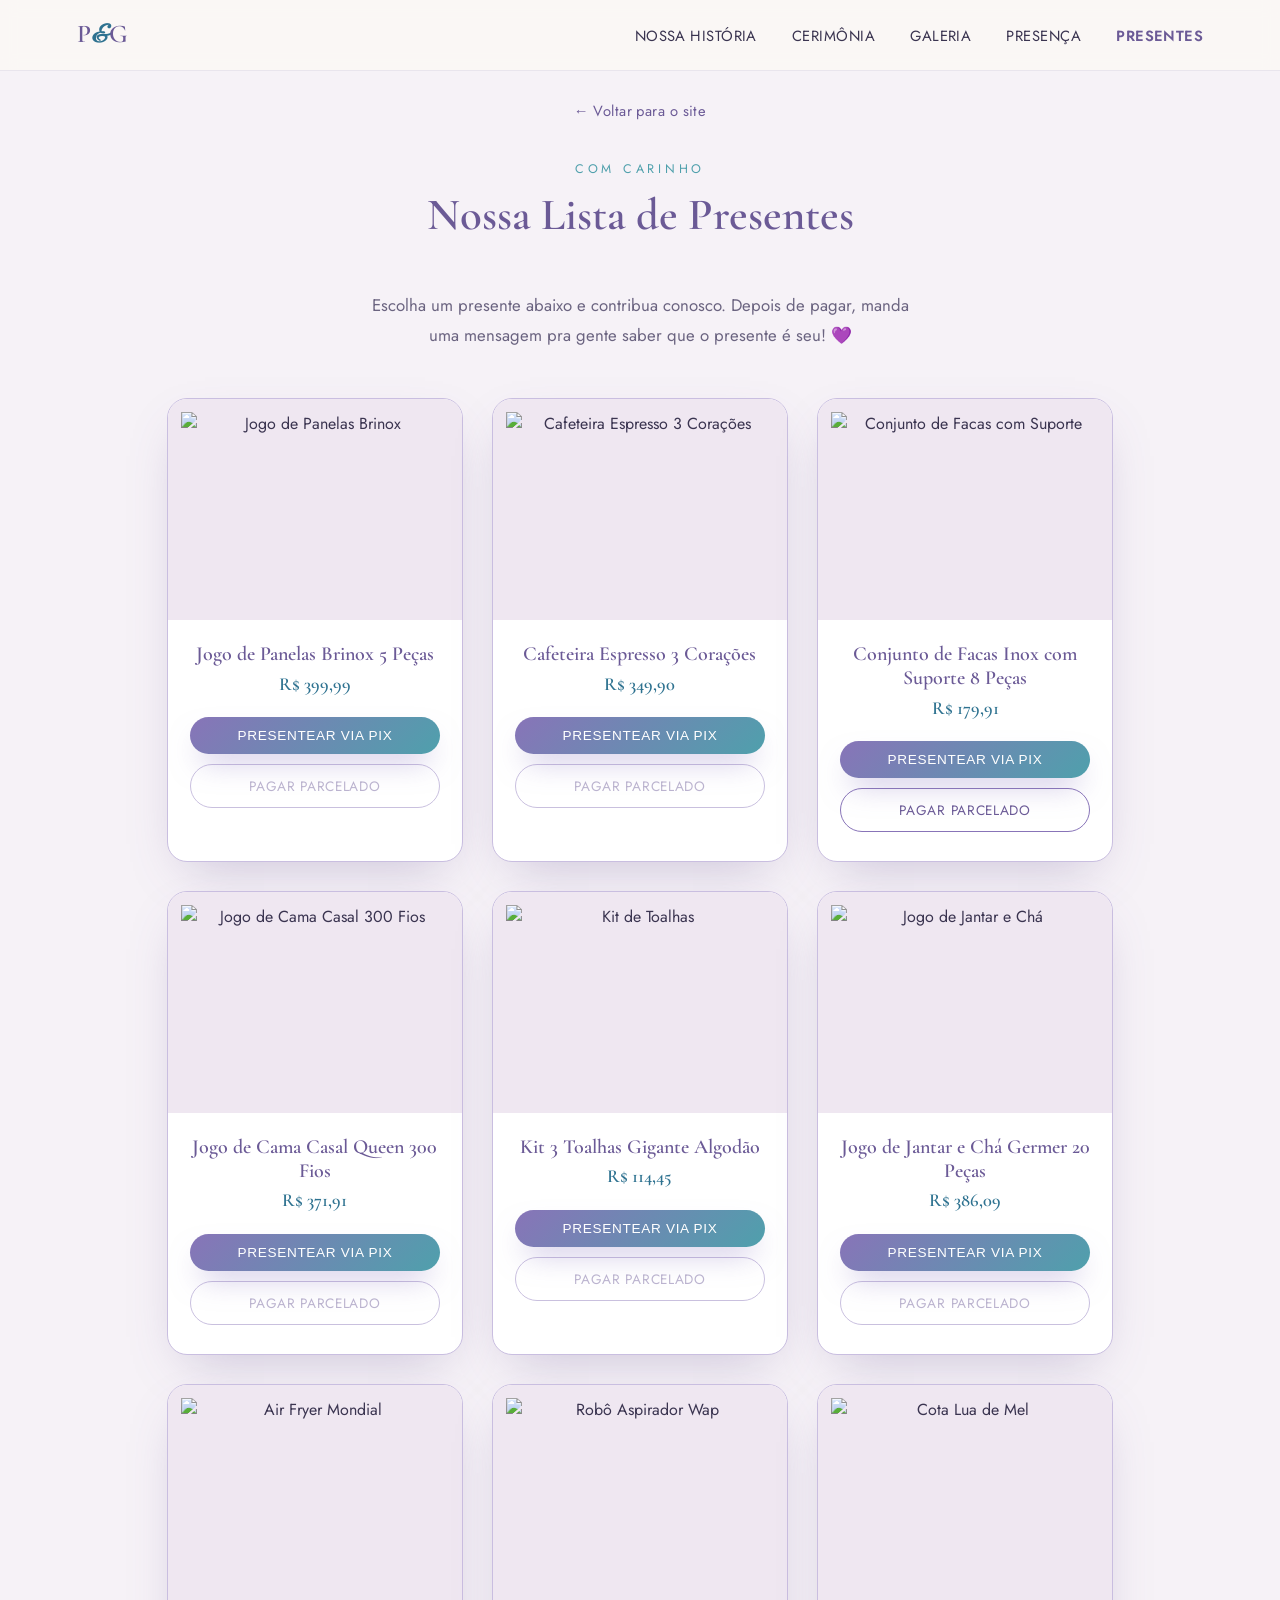
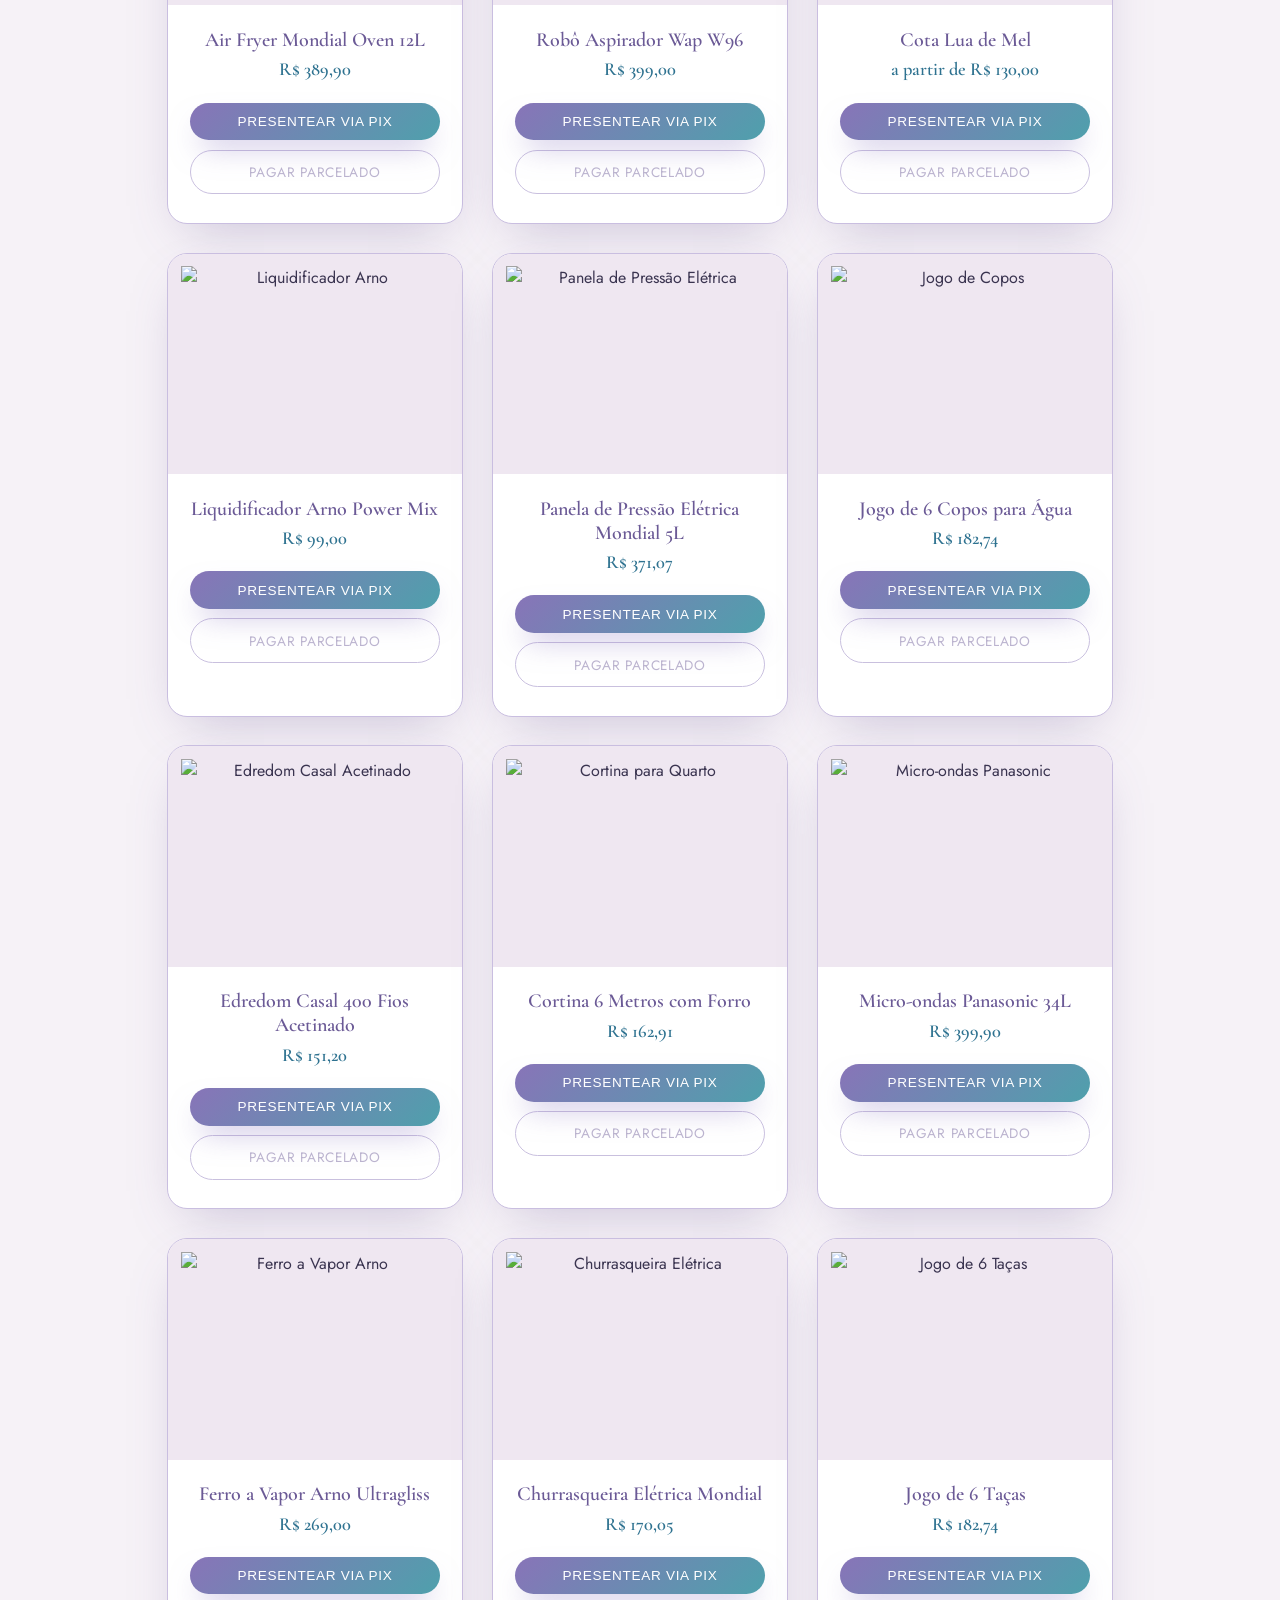
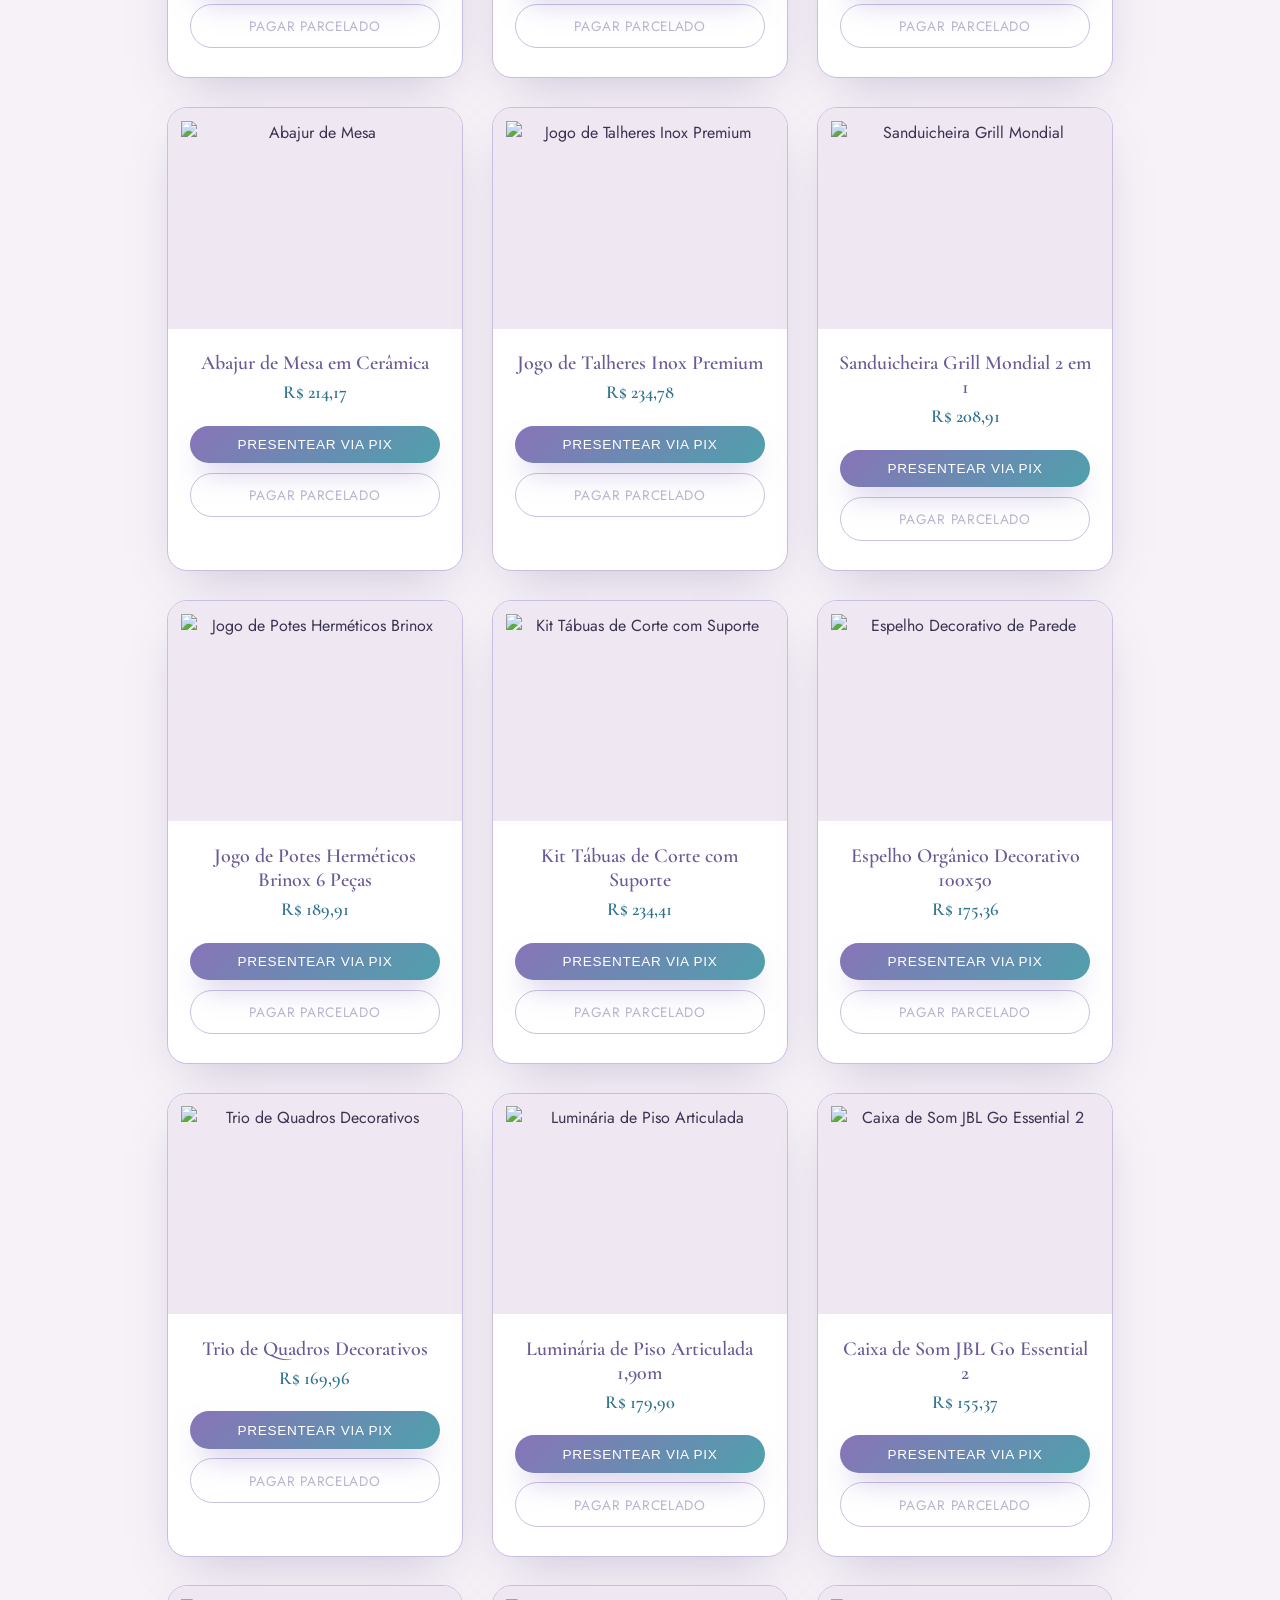
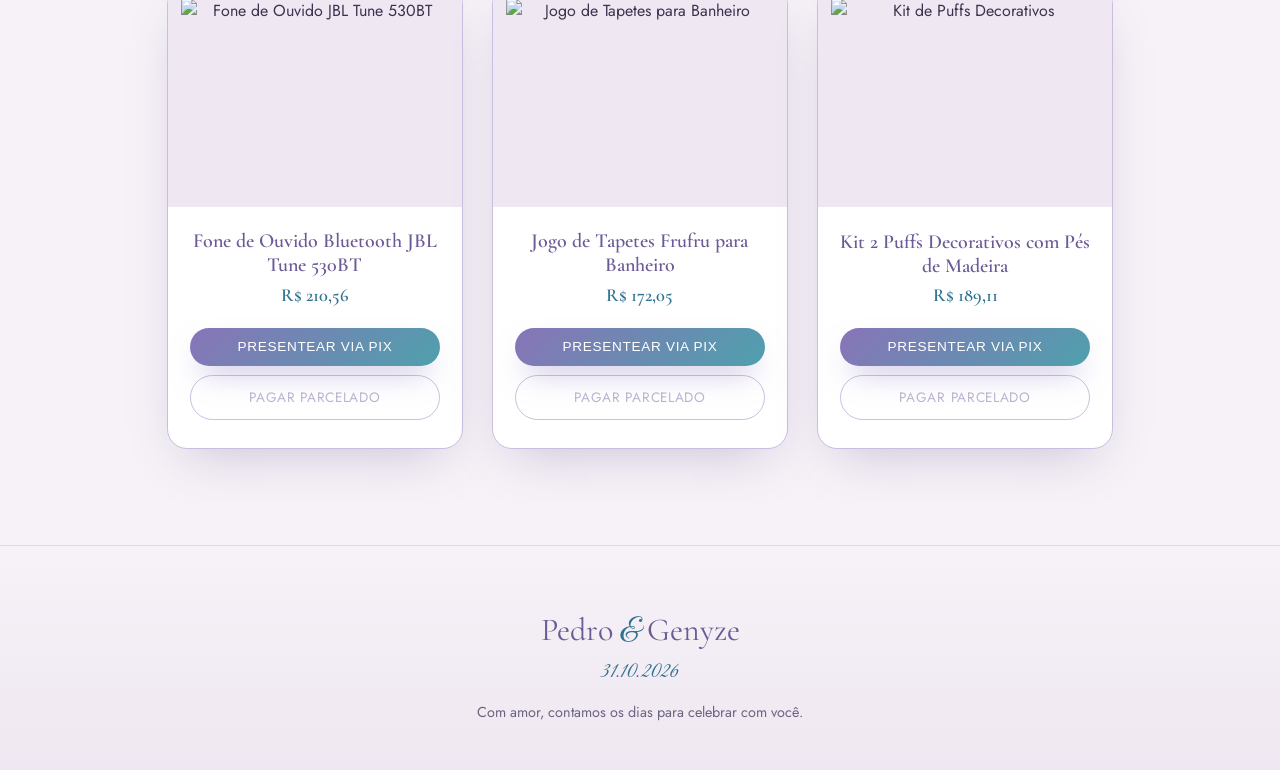
==== presentes.html @ ab0523b0 "Aumenta cota da Lua de Mel para R$130" ====
<!doctype html>
<html lang="pt-BR">
<head>
<meta charset="UTF-8" />
<meta name="viewport" content="width=device-width, initial-scale=1.0" />
<title>Lista de Presentes | Pedro & Genyze</title>
<meta name="description" content="Lista de presentes de Pedro e Genyze. Escolha um presente e contribua diretamente via Pix, sem taxas." />

<link rel="icon" href="data:image/svg+xml,<svg xmlns=%22http://www.w3.org/2000/svg%22 viewBox=%220 0 200 100%22><text x=%220%22 y=%22.9em%22 font-size=%2280%22>💙💜</text></svg>" />

<link rel="preconnect" href="https://fonts.googleapis.com" />
<link rel="preconnect" href="https://fonts.gstatic.com" crossorigin />
<link href="https://fonts.googleapis.com/css2?family=Cormorant+Garamond:wght@400;500;600;700&family=Great+Vibes&family=Jost:wght@300;400;500;600&display=swap" rel="stylesheet" />

<link rel="stylesheet" href="assets/css/style.css" />
<link rel="stylesheet" href="assets/css/presentes.css" />
</head>
<body>

<nav class="site-nav" id="siteNav">
  <a href="index.html" class="nav-brand">P<span class="amp">&</span>G</a>
  <button class="nav-toggle" id="navToggle" aria-label="Abrir menu" aria-expanded="false">
    <span></span><span></span><span></span>
  </button>
  <ul class="nav-links" id="navLinks">
    <li><a href="index.html#historia">Nossa História</a></li>
    <li><a href="index.html#cerimonia">Cerimônia</a></li>
    <li><a href="index.html#galeria">Galeria</a></li>
    <li><a href="index.html#presenca">Presença</a></li>
    <li><a href="presentes.html" class="active">Presentes</a></li>
  </ul>
</nav>

<header class="shop-hero">
  <a href="index.html" class="shop-back">&larr; Voltar para o site</a>
  <p class="section-eyebrow">Com carinho</p>
  <h1 class="section-title">Nossa Lista de Presentes</h1>
  <p class="shop-hero-text">
    Escolha um presente abaixo e contribua conosco. Depois de pagar, manda uma
    mensagem pra gente saber que o presente é seu! 💜
  </p>
</header>

<main class="shop-main">
  <div class="shop-grid">

    <div class="product-card" data-name="Jogo de Panelas Brinox" data-price="399.99">
      <div class="product-img"><img src="https://a-static.mlcdn.com.br/800x560/jogo-de-panelas-brinox-antiaderente-ceramic-life-5-pecas-granada-com-inducao-vanilla/mimorada/15906473140/229ac19fe64ef6cf939c2e3bdc338606.jpeg" alt="Jogo de Panelas Brinox" loading="lazy" /></div>
      <h3 class="product-name">Jogo de Panelas Brinox 5 Peças</h3>
      <p class="product-price">R$ 399,99</p>
      <div class="product-actions">
        <button class="btn btn-primary product-buy" type="button">Presentear via Pix</button>
        <a class="btn btn-outline product-installment is-disabled" href="#" target="_blank" rel="noopener" title="Link em breve">Pagar Parcelado</a>
      </div>
    </div>

    <div class="product-card" data-name="Cafeteira Espresso 3 Corações" data-price="349.90">
      <div class="product-img"><img src="https://a-static.mlcdn.com.br/800x560/cafeteira-espresso-3-coracoes-lov-preto/magazineluiza/236950400/fa1d350f7b7c2c3a1aa055a920267b3d.jpg" alt="Cafeteira Espresso 3 Corações" loading="lazy" /></div>
      <h3 class="product-name">Cafeteira Espresso 3 Corações</h3>
      <p class="product-price">R$ 349,90</p>
      <div class="product-actions">
        <button class="btn btn-primary product-buy" type="button">Presentear via Pix</button>
        <a class="btn btn-outline product-installment is-disabled" href="#" target="_blank" rel="noopener" title="Link em breve">Pagar Parcelado</a>
      </div>
    </div>

    <div class="product-card" data-name="Conjunto de Facas com Suporte" data-price="179.91">
      <div class="product-img"><img src="https://a-static.mlcdn.com.br/800x560/conjunto-de-facas-inox-para-cozinha-com-suporte-e-afiador-8-pecas-premium-faqueiro-profissional-envariedades/envariedades/1622949251d611efb83b4201ac18501b/fbff1fff004bd83d07d2946335aa2176.jpeg" alt="Conjunto de Facas com Suporte" loading="lazy" /></div>
      <h3 class="product-name">Conjunto de Facas Inox com Suporte 8 Peças</h3>
      <p class="product-price">R$ 179,91</p>
      <div class="product-actions">
        <button class="btn btn-primary product-buy" type="button">Presentear via Pix</button>
        <a class="btn btn-outline product-installment" href="https://checkout.infinitepay.io/pedro-victor-82g/0Zx3EdNdYV" target="_blank" rel="noopener">Pagar Parcelado</a>
      </div>
    </div>

    <div class="product-card" data-name="Jogo de Cama Casal 300 Fios" data-price="371.91">
      <div class="product-img"><img src="https://a-static.mlcdn.com.br/800x560/jogo-de-cama-casal-queen-4-pecas-300-fios-ricamo-algodao-egipcio-acetinado-tessi-fronhas-com-abas/benecasa/150201881675/0d88261346932a3d1589ce0b4c176611.jpeg" alt="Jogo de Cama Casal 300 Fios" loading="lazy" /></div>
      <h3 class="product-name">Jogo de Cama Casal Queen 300 Fios</h3>
      <p class="product-price">R$ 371,91</p>
      <div class="product-actions">
        <button class="btn btn-primary product-buy" type="button">Presentear via Pix</button>
        <a class="btn btn-outline product-installment is-disabled" href="#" target="_blank" rel="noopener" title="Link em breve">Pagar Parcelado</a>
      </div>
    </div>

    <div class="product-card" data-name="Kit de Toalhas" data-price="114.45">
      <div class="product-img"><img src="https://a-static.mlcdn.com.br/800x560/kit-3-toalhas-gigante-twist-algodao-fio-penteado-macia-margex/margex/5062b643/2555f9cd608bb94dcf07353e04ba02ae.jpeg" alt="Kit de Toalhas" loading="lazy" /></div>
      <h3 class="product-name">Kit 3 Toalhas Gigante Algodão</h3>
      <p class="product-price">R$ 114,45</p>
      <div class="product-actions">
        <button class="btn btn-primary product-buy" type="button">Presentear via Pix</button>
        <a class="btn btn-outline product-installment is-disabled" href="#" target="_blank" rel="noopener" title="Link em breve">Pagar Parcelado</a>
      </div>
    </div>

    <div class="product-card" data-name="Jogo de Jantar e Chá Germer" data-price="386.09">
      <div class="product-img"><img src="https://a-static.mlcdn.com.br/800x560/jogo-de-jantar-cha-20-pecas-branco-tassel-germer-porcelanas/germer/393302000/f60fc9ef93176064af9fa4a4d890e226.jpeg" alt="Jogo de Jantar e Chá" loading="lazy" /></div>
      <h3 class="product-name">Jogo de Jantar e Chá Germer 20 Peças</h3>
      <p class="product-price">R$ 386,09</p>
      <div class="product-actions">
        <button class="btn btn-primary product-buy" type="button">Presentear via Pix</button>
        <a class="btn btn-outline product-installment is-disabled" href="#" target="_blank" rel="noopener" title="Link em breve">Pagar Parcelado</a>
      </div>
    </div>

    <div class="product-card" data-name="Air Fryer Mondial" data-price="389.90">
      <div class="product-img"><img src="https://a-static.mlcdn.com.br/800x560/air-fryer-mondial-forno-oven-afon-12l-bi-preto-e-inox-12l/magazineluiza/237219400/508e5917971a923ec7ae78025e2247c2.jpg" alt="Air Fryer Mondial" loading="lazy" /></div>
      <h3 class="product-name">Air Fryer Mondial Oven 12L</h3>
      <p class="product-price">R$ 389,90</p>
      <div class="product-actions">
        <button class="btn btn-primary product-buy" type="button">Presentear via Pix</button>
        <a class="btn btn-outline product-installment is-disabled" href="#" target="_blank" rel="noopener" title="Link em breve">Pagar Parcelado</a>
      </div>
    </div>

    <div class="product-card" data-name="Robô Aspirador Wap" data-price="399.00">
      <div class="product-img"><img src="https://a-static.mlcdn.com.br/800x560/robo-aspirador-wap-w96-30w/magazineluiza/238011700/dad56cd554f87617bd26b15a3f6d0293.jpg" alt="Robô Aspirador Wap" loading="lazy" /></div>
      <h3 class="product-name">Robô Aspirador Wap W96</h3>
      <p class="product-price">R$ 399,00</p>
      <div class="product-actions">
        <button class="btn btn-primary product-buy" type="button">Presentear via Pix</button>
        <a class="btn btn-outline product-installment is-disabled" href="#" target="_blank" rel="noopener" title="Link em breve">Pagar Parcelado</a>
      </div>
    </div>

    <div class="product-card" data-name="Cota Lua de Mel" data-price="130">
      <div class="product-img"><img src="https://a-static.mlcdn.com.br/800x560/mala-de-bordo-10kg-anac-polipropileno-rodas-360-cadeado-senha-anti-furto-mala-viagem-pequena-resistente-ultraleve/nacionalmalas/pp4pq-02/af53dfbbccb8496022d70f58f01d3bdf.jpeg" alt="Cota Lua de Mel" loading="lazy" /></div>
      <h3 class="product-name">Cota Lua de Mel</h3>
      <p class="product-price">a partir de R$ 130,00</p>
      <div class="product-actions">
        <button class="btn btn-primary product-buy" type="button">Presentear via Pix</button>
        <a class="btn btn-outline product-installment is-disabled" href="#" target="_blank" rel="noopener" title="Link em breve">Pagar Parcelado</a>
      </div>
    </div>

    <div class="product-card" data-name="Liquidificador Arno" data-price="99.00">
      <div class="product-img"><img src="https://a-static.mlcdn.com.br/800x560/liquidificador-arno-power-mix-essential-lq19-3-velocidades-700w-preto-2720018419/magazineluiza/240563200/65e361d4eb5aac8a4e4f4f44298dc851.jpg" alt="Liquidificador Arno" loading="lazy" /></div>
      <h3 class="product-name">Liquidificador Arno Power Mix</h3>
      <p class="product-price">R$ 99,00</p>
      <div class="product-actions">
        <button class="btn btn-primary product-buy" type="button">Presentear via Pix</button>
        <a class="btn btn-outline product-installment is-disabled" href="#" target="_blank" rel="noopener" title="Link em breve">Pagar Parcelado</a>
      </div>
    </div>

    <div class="product-card" data-name="Panela de Pressão Elétrica" data-price="371.07">
      <div class="product-img"><img src="https://a-static.mlcdn.com.br/800x560/panela-de-pressao-eletrica-digital-mondial-5l-900w-digital-master-cooker-pe-38/magazineluiza/236680400/eafa838770f9e0778934f1199ecac5e4.jpg" alt="Panela de Pressão Elétrica" loading="lazy" /></div>
      <h3 class="product-name">Panela de Pressão Elétrica Mondial 5L</h3>
      <p class="product-price">R$ 371,07</p>
      <div class="product-actions">
        <button class="btn btn-primary product-buy" type="button">Presentear via Pix</button>
        <a class="btn btn-outline product-installment is-disabled" href="#" target="_blank" rel="noopener" title="Link em breve">Pagar Parcelado</a>
      </div>
    </div>

    <div class="product-card" data-name="Jogo de Copos" data-price="182.74">
      <div class="product-img"><img src="https://a-static.mlcdn.com.br/800x560/jogo-de-6-copos-para-agua-dream-350ml-haus-concept/mimorada/56415204/74bbe121388cd6b03a2109fe7d4b3a8f.jpeg" alt="Jogo de Copos" loading="lazy" /></div>
      <h3 class="product-name">Jogo de 6 Copos para Água</h3>
      <p class="product-price">R$ 182,74</p>
      <div class="product-actions">
        <button class="btn btn-primary product-buy" type="button">Presentear via Pix</button>
        <a class="btn btn-outline product-installment is-disabled" href="#" target="_blank" rel="noopener" title="Link em breve">Pagar Parcelado</a>
      </div>
    </div>

    <div class="product-card" data-name="Edredom Casal Acetinado" data-price="151.20">
      <div class="product-img"><img src="https://a-static.mlcdn.com.br/800x560/edredom-casal-400-fios-toque-acetinado-dupla-face-macio-camaria/camariadistribuidora/edm0204a/56d7c362568acdb526417df027adb9f7.jpeg" alt="Edredom Casal Acetinado" loading="lazy" /></div>
      <h3 class="product-name">Edredom Casal 400 Fios Acetinado</h3>
      <p class="product-price">R$ 151,20</p>
      <div class="product-actions">
        <button class="btn btn-primary product-buy" type="button">Presentear via Pix</button>
        <a class="btn btn-outline product-installment is-disabled" href="#" target="_blank" rel="noopener" title="Link em breve">Pagar Parcelado</a>
      </div>
    </div>

    <div class="product-card" data-name="Cortina para Quarto" data-price="162.91">
      <div class="product-img"><img src="https://a-static.mlcdn.com.br/800x560/cortina-6-metros-branca-e-palha-de-voil-com-forro-tecido-microfibra-cantinho-de-lar/cantinholar/mvl6mpa/8edb42f138be371ac955e27d285a5ee6.jpeg" alt="Cortina para Quarto" loading="lazy" /></div>
      <h3 class="product-name">Cortina 6 Metros com Forro</h3>
      <p class="product-price">R$ 162,91</p>
      <div class="product-actions">
        <button class="btn btn-primary product-buy" type="button">Presentear via Pix</button>
        <a class="btn btn-outline product-installment is-disabled" href="#" target="_blank" rel="noopener" title="Link em breve">Pagar Parcelado</a>
      </div>
    </div>

    <div class="product-card" data-name="Micro-ondas Panasonic" data-price="399.90">
      <div class="product-img"><img src="https://a-static.mlcdn.com.br/800x560/microondas-panasonic-dupla-refeicao-34l-black-glass-nn-st66nbru/panasonicoficial/397977/1d79a69970b4d6eb87a6efd9bbf33980.jpg" alt="Micro-ondas Panasonic" loading="lazy" /></div>
      <h3 class="product-name">Micro-ondas Panasonic 34L</h3>
      <p class="product-price">R$ 399,90</p>
      <div class="product-actions">
        <button class="btn btn-primary product-buy" type="button">Presentear via Pix</button>
        <a class="btn btn-outline product-installment is-disabled" href="#" target="_blank" rel="noopener" title="Link em breve">Pagar Parcelado</a>
      </div>
    </div>

    <div class="product-card" data-name="Ferro a Vapor Arno" data-price="269.00">
      <div class="product-img"><img src="https://a-static.mlcdn.com.br/800x560/ferro-a-vapor-arno-ultragliss-com-base-durilium-airglide-fmv/magazineluiza/237751100/44c8ea1818e2d9af930739b6dcad7cf7.jpg" alt="Ferro a Vapor Arno" loading="lazy" /></div>
      <h3 class="product-name">Ferro a Vapor Arno Ultragliss</h3>
      <p class="product-price">R$ 269,00</p>
      <div class="product-actions">
        <button class="btn btn-primary product-buy" type="button">Presentear via Pix</button>
        <a class="btn btn-outline product-installment is-disabled" href="#" target="_blank" rel="noopener" title="Link em breve">Pagar Parcelado</a>
      </div>
    </div>

    <div class="product-card" data-name="Churrasqueira Elétrica Mondial" data-price="170.05">
      <div class="product-img"><img src="https://a-static.mlcdn.com.br/800x560/churrasqueira-eletrica-portatil-2000w-mondial-grand-steak-e-grill-ch-05/magazineluiza/236675000/445f7cac681a6baacf92b35820e3b006.jpg" alt="Churrasqueira Elétrica" loading="lazy" /></div>
      <h3 class="product-name">Churrasqueira Elétrica Mondial</h3>
      <p class="product-price">R$ 170,05</p>
      <div class="product-actions">
        <button class="btn btn-primary product-buy" type="button">Presentear via Pix</button>
        <a class="btn btn-outline product-installment is-disabled" href="#" target="_blank" rel="noopener" title="Link em breve">Pagar Parcelado</a>
      </div>
    </div>

    <div class="product-card" data-name="Jogo de 6 Taças" data-price="182.74">
      <div class="product-img"><img src="https://a-static.mlcdn.com.br/800x560/jogo-de-6-tacas-para-vinho-dream-450ml-haus-concept/mimorada/56415200/ba7d1a2115f382818b6aab25d3cbdf35.jpeg" alt="Jogo de 6 Taças" loading="lazy" /></div>
      <h3 class="product-name">Jogo de 6 Taças</h3>
      <p class="product-price">R$ 182,74</p>
      <div class="product-actions">
        <button class="btn btn-primary product-buy" type="button">Presentear via Pix</button>
        <a class="btn btn-outline product-installment is-disabled" href="#" target="_blank" rel="noopener" title="Link em breve">Pagar Parcelado</a>
      </div>
    </div>

    <div class="product-card" data-name="Abajur de Mesa" data-price="214.17">
      <div class="product-img"><img src="https://a-static.mlcdn.com.br/800x560/abajur-de-mesa-bege-em-ceramica-com-cupula-de-tecido-congratulations-store/sellecommerce/mlb46826553-1/d1db156806ce57977b992a8fa26eac2c.jpeg" alt="Abajur de Mesa" loading="lazy" /></div>
      <h3 class="product-name">Abajur de Mesa em Cerâmica</h3>
      <p class="product-price">R$ 214,17</p>
      <div class="product-actions">
        <button class="btn btn-primary product-buy" type="button">Presentear via Pix</button>
        <a class="btn btn-outline product-installment is-disabled" href="#" target="_blank" rel="noopener" title="Link em breve">Pagar Parcelado</a>
      </div>
    </div>

    <div class="product-card" data-name="Jogo de Talheres Inox Premium" data-price="234.78">
      <div class="product-img"><img src="https://a-static.mlcdn.com.br/800x560/jogo-talher-garfo-colher-faca-refeicao-jantar-churrasco-inox-premium-cozinha-buffet-restaurante-sq/unikashop/gi23cfk96/7721550eb87e4144e27c3e52d242d94b.jpeg" alt="Jogo de Talheres Inox Premium" loading="lazy" /></div>
      <h3 class="product-name">Jogo de Talheres Inox Premium</h3>
      <p class="product-price">R$ 234,78</p>
      <div class="product-actions">
        <button class="btn btn-primary product-buy" type="button">Presentear via Pix</button>
        <a class="btn btn-outline product-installment is-disabled" href="#" target="_blank" rel="noopener" title="Link em breve">Pagar Parcelado</a>
      </div>
    </div>

    <div class="product-card" data-name="Sanduicheira Grill Mondial" data-price="208.91">
      <div class="product-img"><img src="https://a-static.mlcdn.com.br/800x560/sanduicheira-grill-master-press-red-ceramic-2-em-1-antiaderente-1000w-mondial/lojaslaugeroeletro/pg01rc-220v/8c269f954ceda8c2e947b47e4aed192f.jpg" alt="Sanduicheira Grill Mondial" loading="lazy" /></div>
      <h3 class="product-name">Sanduicheira Grill Mondial 2 em 1</h3>
      <p class="product-price">R$ 208,91</p>
      <div class="product-actions">
        <button class="btn btn-primary product-buy" type="button">Presentear via Pix</button>
        <a class="btn btn-outline product-installment is-disabled" href="#" target="_blank" rel="noopener" title="Link em breve">Pagar Parcelado</a>
      </div>
    </div>

    <div class="product-card" data-name="Jogo de Potes Herméticos Brinox" data-price="189.91">
      <div class="product-img"><img src="https://a-static.mlcdn.com.br/800x560/jogo-potes-vidro-brinox-lock-stock-6-pecas-retangular-hermetico-com-tampa/sidymagazine/sm0205/69874163ba2a5381cf737c09bd6a0e24.jpeg" alt="Jogo de Potes Herméticos Brinox" loading="lazy" /></div>
      <h3 class="product-name">Jogo de Potes Herméticos Brinox 6 Peças</h3>
      <p class="product-price">R$ 189,91</p>
      <div class="product-actions">
        <button class="btn btn-primary product-buy" type="button">Presentear via Pix</button>
        <a class="btn btn-outline product-installment is-disabled" href="#" target="_blank" rel="noopener" title="Link em breve">Pagar Parcelado</a>
      </div>
    </div>

    <div class="product-card" data-name="Kit Tábuas de Corte com Suporte" data-price="234.41">
      <div class="product-img"><img src="https://a-static.mlcdn.com.br/800x560/kit-conjunto-tabuas-madeira-com-suporte-utensilios-gxm/importlinexpress/unvsto3377/fc6388f4599e32b6dfbce195e775f655.jpeg" alt="Kit Tábuas de Corte com Suporte" loading="lazy" /></div>
      <h3 class="product-name">Kit Tábuas de Corte com Suporte</h3>
      <p class="product-price">R$ 234,41</p>
      <div class="product-actions">
        <button class="btn btn-primary product-buy" type="button">Presentear via Pix</button>
        <a class="btn btn-outline product-installment is-disabled" href="#" target="_blank" rel="noopener" title="Link em breve">Pagar Parcelado</a>
      </div>
    </div>

    <div class="product-card" data-name="Espelho Decorativo de Parede" data-price="175.36">
      <div class="product-img"><img src="https://a-static.mlcdn.com.br/800x560/espelho-organico-100x50-com-moldura-decorativo-parede-sala-quarto-banheiro-zynex/casadosvidros/kaya-100x50-preto/8dd4dac811698f7475fe3f4b445d2942.jpeg" alt="Espelho Decorativo de Parede" loading="lazy" /></div>
      <h3 class="product-name">Espelho Orgânico Decorativo 100x50</h3>
      <p class="product-price">R$ 175,36</p>
      <div class="product-actions">
        <button class="btn btn-primary product-buy" type="button">Presentear via Pix</button>
        <a class="btn btn-outline product-installment is-disabled" href="#" target="_blank" rel="noopener" title="Link em breve">Pagar Parcelado</a>
      </div>
    </div>

    <div class="product-card" data-name="Trio de Quadros Decorativos" data-price="169.96">
      <div class="product-img"><img src="https://a-static.mlcdn.com.br/800x560/quadros-decorativos-trio-kit-3-flores-moldura-grande-sala-looks-objetos-de-arte/looksobjetosdearte/qd4363929394preta/e780729c39b10dcc5e11427dc0f2e789.jpeg" alt="Trio de Quadros Decorativos" loading="lazy" /></div>
      <h3 class="product-name">Trio de Quadros Decorativos</h3>
      <p class="product-price">R$ 169,96</p>
      <div class="product-actions">
        <button class="btn btn-primary product-buy" type="button">Presentear via Pix</button>
        <a class="btn btn-outline product-installment is-disabled" href="#" target="_blank" rel="noopener" title="Link em breve">Pagar Parcelado</a>
      </div>
    </div>

    <div class="product-card" data-name="Luminária de Piso Articulada" data-price="179.90">
      <div class="product-img"><img src="https://a-static.mlcdn.com.br/800x560/luminaria-piso-190m-articulada-chao-pedestal-coluna-refletor-led-abajur-spot-gimpo-mt-930b/goodimport-magazine/9900479960/9eb1631198c7e232b834563f732124ba.jpeg" alt="Luminária de Piso Articulada" loading="lazy" /></div>
      <h3 class="product-name">Luminária de Piso Articulada 1,90m</h3>
      <p class="product-price">R$ 179,90</p>
      <div class="product-actions">
        <button class="btn btn-primary product-buy" type="button">Presentear via Pix</button>
        <a class="btn btn-outline product-installment is-disabled" href="#" target="_blank" rel="noopener" title="Link em breve">Pagar Parcelado</a>
      </div>
    </div>

    <div class="product-card" data-name="Caixa de Som JBL Go Essential 2" data-price="155.37">
      <div class="product-img"><img src="https://a-static.mlcdn.com.br/800x560/caixa-de-som-portatil-jbl-go-essential-2-bluetooth-3-1w-rms-a-prova-d-agua-bateria-de-ate-5-horas-preta-jblgoes2blkbr/kabum/929899/bdd72d18c7579f631dc7498c54b3d08c.jpg" alt="Caixa de Som JBL Go Essential 2" loading="lazy" /></div>
      <h3 class="product-name">Caixa de Som JBL Go Essential 2</h3>
      <p class="product-price">R$ 155,37</p>
      <div class="product-actions">
        <button class="btn btn-primary product-buy" type="button">Presentear via Pix</button>
        <a class="btn btn-outline product-installment is-disabled" href="#" target="_blank" rel="noopener" title="Link em breve">Pagar Parcelado</a>
      </div>
    </div>

    <div class="product-card" data-name="Fone de Ouvido JBL Tune 530BT" data-price="210.56">
      <div class="product-img"><img src="https://a-static.mlcdn.com.br/800x560/fone-de-ouvido-bluetooth-jbl-tune-530bt-headphones-on-ear-preto/fastshop2/jblt530btptob/bcdbdede1e9f2a06e87bce673134a5e4.jpeg" alt="Fone de Ouvido JBL Tune 530BT" loading="lazy" /></div>
      <h3 class="product-name">Fone de Ouvido Bluetooth JBL Tune 530BT</h3>
      <p class="product-price">R$ 210,56</p>
      <div class="product-actions">
        <button class="btn btn-primary product-buy" type="button">Presentear via Pix</button>
        <a class="btn btn-outline product-installment is-disabled" href="#" target="_blank" rel="noopener" title="Link em breve">Pagar Parcelado</a>
      </div>
    </div>

    <div class="product-card" data-name="Jogo de Tapetes para Banheiro" data-price="172.05">
      <div class="product-img"><img src="https://a-static.mlcdn.com.br/800x560/jogo-de-tapete-frufru-banheiro-atelie-da-gi/ateliedagitapetesfrufru/jg-ban0028/143bed21f8c2ae436f663961528df3f7.jpeg" alt="Jogo de Tapetes para Banheiro" loading="lazy" /></div>
      <h3 class="product-name">Jogo de Tapetes Frufru para Banheiro</h3>
      <p class="product-price">R$ 172,05</p>
      <div class="product-actions">
        <button class="btn btn-primary product-buy" type="button">Presentear via Pix</button>
        <a class="btn btn-outline product-installment is-disabled" href="#" target="_blank" rel="noopener" title="Link em breve">Pagar Parcelado</a>
      </div>
    </div>

    <div class="product-card" data-name="Kit de Puffs Decorativos" data-price="189.11">
      <div class="product-img"><img src="https://a-static.mlcdn.com.br/800x560/kit-2-puffs-decorativo-redondo-banqueta-sala-quarto-escritorio-pes-madeira-zuppy-ajmoveis/ajmoveis02/811-filho/e7a403e7b74a9362d497e499433cbe2f.jpeg" alt="Kit de Puffs Decorativos" loading="lazy" /></div>
      <h3 class="product-name">Kit 2 Puffs Decorativos com Pés de Madeira</h3>
      <p class="product-price">R$ 189,11</p>
      <div class="product-actions">
        <button class="btn btn-primary product-buy" type="button">Presentear via Pix</button>
        <a class="btn btn-outline product-installment is-disabled" href="#" target="_blank" rel="noopener" title="Link em breve">Pagar Parcelado</a>
      </div>
    </div>

  </div>
</main>

<div class="pix-modal" id="pixModal" aria-hidden="true">
  <div class="pix-modal-card">
    <button class="pix-modal-close" id="pixModalClose" aria-label="Fechar">&times;</button>
    <p class="pix-modal-eyebrow">Você está presenteando</p>
    <h3 class="pix-modal-item" id="pixModalItem">Item</h3>
    <p class="pix-modal-price" id="pixModalPrice">R$ 0,00</p>

    <div class="pix-modal-box">
      <p class="pix-label">Chave Pix</p>
      <p class="pix-key" id="pixModalKey">genyzegabrielle@gmail.com</p>
      <p class="pix-name">Genyze Gabrielle da Silva Galvão</p>
      <button class="btn btn-outline" id="pixModalCopy" type="button">Copiar chave</button>
    </div>

    <p class="pix-modal-note">
      Depois de fazer o Pix, manda uma mensagem pra gente contando qual presente
      escolheu — assim conseguimos agradecer direitinho! 💜
    </p>
  </div>
</div>

<footer class="site-footer">
  <p class="footer-names">Pedro <span class="amp">&amp;</span> Genyze</p>
  <p class="footer-date">31.10.2026</p>
  <p class="footer-note">Com amor, contamos os dias para celebrar com você.</p>
</footer>

<script src="assets/js/presentes.js"></script>
</body>
</html>
---- assets/css/style.css ----
:root {
  /* Paleta extraída do convite "Salve a Data" */
  --purple-deep: #6B5A96;
  --purple: #8874B8;
  --purple-light: #C9BEE0;
  --petal-purple: #8B6FB0;
  --teal-deep: #2E7290;
  --teal: #4FA0AC;
  --teal-light: #8EC3C9;
  --gold: #C9A66B;
  --cream: #F6F2F7;
  --cream-2: #EFE7F1;
  --text: #3A3450;
  --text-soft: #6B6480;
  --white: #ffffff;

  --font-display: "Cormorant Garamond", serif;
  --font-script: "Great Vibes", cursive;
  --font-body: "Jost", sans-serif;

  --shadow-soft: 0 20px 50px -20px rgba(107, 90, 150, 0.35);
}

* { box-sizing: border-box; }

html { scroll-behavior: smooth; }

body {
  margin: 0;
  font-family: var(--font-body);
  color: var(--text);
  background: var(--cream);
  overflow-x: hidden;
}

img { max-width: 100%; display: block; }

.amp, .amp-big { font-family: var(--font-script); color: var(--gold); }

.heart-blue-mark, .heart-purple-mark {
  font-family: var(--font-body);
  font-size: 0.7em;
  margin-left: 0.15em;
  display: inline-block;
}
.heart-blue-mark { color: var(--teal-deep); }
.heart-purple-mark { color: var(--purple-deep); margin-left: 0.05em; }
.nav-brand .amp { color: var(--teal-deep); }

/* ---------- Nav ---------- */
.site-nav {
  position: fixed;
  top: 0; left: 0; right: 0;
  display: flex;
  align-items: center;
  justify-content: space-between;
  padding: 18px 6vw;
  z-index: 100;
  background: rgba(251, 248, 245, 0.85);
  backdrop-filter: blur(8px);
  border-bottom: 1px solid rgba(142, 124, 195, 0.15);
}

.nav-brand {
  font-family: var(--font-display);
  font-size: 1.6rem;
  font-weight: 600;
  color: var(--purple-deep);
  text-decoration: none;
  letter-spacing: 0.05em;
}

.nav-links {
  list-style: none;
  display: flex;
  gap: 2.2rem;
  margin: 0;
  padding: 0;
}

.nav-links a {
  text-decoration: none;
  color: var(--text);
  font-size: 0.92rem;
  letter-spacing: 0.03em;
  text-transform: uppercase;
  transition: color 0.25s;
}

.nav-links a:hover { color: var(--purple-deep); }

.nav-toggle {
  display: none;
  flex-direction: column;
  gap: 5px;
  background: none;
  border: none;
  cursor: pointer;
  padding: 6px;
}
.nav-toggle span {
  width: 24px; height: 2px;
  background: var(--teal-deep);
  border-radius: 2px;
}

/* ---------- Hero ---------- */
.hero {
  min-height: 100vh;
  display: flex;
  align-items: flex-start;
  justify-content: center;
  text-align: center;
  padding: 9vh 6vw 8vh;
  position: relative;
  overflow: hidden;
  background:
    radial-gradient(ellipse 60% 50% at 0% 0%, rgba(142, 195, 201, 0.30), transparent 60%),
    radial-gradient(ellipse 60% 50% at 100% 100%, rgba(139, 111, 176, 0.26), transparent 60%),
    linear-gradient(160deg, #FAF7FA 0%, var(--cream) 45%, #F0E9F4 100%);
}

.hero-deco {
  position: absolute;
  width: clamp(220px, 30vw, 420px);
  height: auto;
  pointer-events: none;
  z-index: 0;
  opacity: 0.92;
}
.hero-deco-tl { top: 0; left: 0; }
.hero-deco-tr { top: 0; right: 0; transform: scaleX(-1); }

.hero-photo {
  position: absolute;
  top: clamp(230px, 33vh, 340px);
  left: 50%;
  transform: translateX(-50%);
  width: clamp(440px, 56vw, 760px);
  height: auto;
  z-index: 0;
  pointer-events: none;
  border-radius: 24px;
  box-shadow: 0 0 0 1px rgba(255,255,255,0.7), var(--shadow-soft);
}

.hero-content { max-width: 720px; position: relative; z-index: 1; }

.heart-divider {
  display: flex;
  align-items: center;
  justify-content: center;
  gap: 0.8rem;
  color: var(--purple-deep);
  font-size: 0.9rem;
  margin: 0 auto 1.4rem;
}
.heart-divider .heart-purple,
.heart-divider .heart-blue {
  width: auto;
  height: auto;
  background: none;
  opacity: 1;
  font-size: 1rem;
  line-height: 1;
}
.heart-divider .heart-purple { color: var(--purple-deep); }
.heart-divider .heart-blue { color: var(--teal-deep); }

.heart-divider span {
  width: 46px;
  height: 1px;
  background: var(--purple);
  opacity: 0.5;
}

.hero-names {
  font-family: var(--font-display);
  font-weight: 600;
  font-size: clamp(3rem, 9vw, 6rem);
  color: var(--purple-deep);
  margin: 0;
  line-height: 1.1;
  text-shadow: 0 2px 4px rgba(255,255,255,0.9), 0 0 30px rgba(255,255,255,0.7);
}

.hero-names .amp-big {
  font-size: 0.7em;
  margin: 0 0.15em;
  display: inline-block;
  color: var(--teal-deep);
  transform: translateY(-0.03em);
}

.hero-sub {
  font-family: var(--font-script);
  font-size: clamp(2rem, 5vw, 3rem);
  color: var(--teal-deep);
  font-style: italic;
  margin: 0.2rem 0 2rem;
  text-shadow: 0 2px 4px rgba(255,255,255,0.9), 0 0 30px rgba(255,255,255,0.7);
}

.countdown {
  display: flex;
  justify-content: center;
  gap: clamp(0.8rem, 3vw, 2rem);
  margin-top: clamp(7rem, 51vw, 46rem);
  margin-bottom: 3rem;
}

.countdown-item {
  background: rgba(255,255,255,0.6);
  border: 1px solid rgba(142, 124, 195, 0.25);
  border-radius: 14px;
  min-width: 72px;
  padding: 0.9rem 0.6rem;
  box-shadow: var(--shadow-soft);
}

.countdown-item .num {
  display: block;
  font-family: var(--font-display);
  font-size: clamp(1.6rem, 4vw, 2.4rem);
  font-weight: 600;
  color: var(--teal-deep);
  line-height: 1;
}

.countdown-item .label {
  display: block;
  margin-top: 0.4rem;
  font-size: 0.7rem;
  letter-spacing: 0.12em;
  text-transform: uppercase;
  color: var(--text-soft);
}

.scroll-cue {
  display: inline-block;
  width: 26px; height: 42px;
  border: 2px solid var(--purple);
  border-radius: 20px;
  position: relative;
}
.scroll-cue span {
  position: absolute;
  top: 8px; left: 50%;
  width: 5px; height: 5px;
  margin-left: -2.5px;
  background: var(--purple);
  border-radius: 50%;
  animation: scrollDown 1.6s infinite;
}
@keyframes scrollDown {
  0% { opacity: 1; transform: translateY(0); }
  70% { opacity: 0; transform: translateY(14px); }
  100% { opacity: 0; }
}

/* ---------- Sections ---------- */
main {
  display: block;
  padding: 3rem 6vw;
}

.section {
  padding: 5rem 5vw;
  max-width: 1100px;
  margin: 0 auto 3rem;
  text-align: center;
  background: var(--white);
  border-radius: 32px;
  box-shadow: var(--shadow-soft);
  border: 1px solid rgba(142, 124, 195, 0.10);
}

.section:last-child { margin-bottom: 0; }

.section-eyebrow {
  text-transform: uppercase;
  letter-spacing: 0.3em;
  font-size: 0.78rem;
  color: var(--teal);
  margin-bottom: 0.6rem;
}

.section-title {
  font-family: var(--font-display);
  font-weight: 600;
  font-size: clamp(2rem, 4vw, 2.8rem);
  color: var(--purple-deep);
  margin: 0 0 3rem;
}

/* Story */
.story-content {
  max-width: 680px;
  margin: 0 auto;
}
.story-content p {
  font-size: 1.1rem;
  line-height: 1.85;
  color: var(--text-soft);
  margin-bottom: 1.4rem;
}

.story-verse {
  margin: 2.2rem auto;
  padding: 1.8rem 2.2rem;
  max-width: 560px;
  background: var(--cream-2);
  border-left: 3px solid var(--teal-deep);
  border-radius: 4px 16px 16px 4px;
}
.story-verse p {
  font-family: var(--font-display);
  font-style: italic;
  font-size: 1.25rem;
  line-height: 1.6;
  color: var(--purple-deep);
  margin: 0 0 0.6rem;
}
.story-verse cite {
  display: block;
  font-style: normal;
  font-size: 0.8rem;
  text-transform: uppercase;
  letter-spacing: 0.15em;
  color: var(--teal);
}
.story-content .story-signoff {
  font-family: var(--font-script);
  font-size: 2.4rem;
  color: var(--purple-deep);
  margin-top: 2rem !important;
}
.story-signoff .signoff-amp { color: var(--teal-deep); }

/* Ceremony */
.ceremony-grid {
  display: grid;
  grid-template-columns: repeat(3, 1fr);
  gap: 1.5rem;
  margin-bottom: 3rem;
}

.ceremony-card {
  background: var(--white);
  border-radius: 18px;
  padding: 2rem 1.4rem;
  box-shadow: var(--shadow-soft);
  border: 1.5px solid var(--purple-light);
}

.ceremony-icon { font-size: 2rem; margin-bottom: 0.8rem; }

.calendar-icon {
  display: flex;
  flex-direction: column;
  width: 52px;
  margin: 0 auto 0.8rem;
  border-radius: 8px;
  overflow: hidden;
  box-shadow: 0 6px 14px -6px rgba(107, 90, 150, 0.4);
}
.calendar-month {
  background: var(--purple);
  color: var(--white);
  font-family: var(--font-body);
  font-size: 0.68rem;
  font-weight: 600;
  letter-spacing: 0.08em;
  text-transform: uppercase;
  text-align: center;
  padding: 3px 0;
}
.calendar-day {
  background: var(--white);
  color: var(--teal-deep);
  font-family: var(--font-display);
  font-weight: 700;
  font-size: 1.5rem;
  text-align: center;
  line-height: 1.6;
}

.ceremony-card h3 {
  font-family: var(--font-display);
  color: var(--teal-deep);
  margin: 0 0 0.6rem;
  font-size: 1.3rem;
}

.ceremony-card p {
  color: var(--text-soft);
  font-size: 0.95rem;
  line-height: 1.6;
  margin: 0;
}

.palette-swatches {
  display: flex;
  justify-content: center;
  gap: 0.5rem;
  margin: 1rem 0 0.6rem;
}
.palette-swatches span {
  width: 22px; height: 22px;
  border-radius: 50%;
  display: inline-block;
  box-shadow: 0 0 0 2px rgba(255,255,255,0.8), 0 2px 6px rgba(0,0,0,0.15);
}
.palette-note { font-size: 0.8rem !important; font-style: italic; }

.venue-photo {
  border-radius: 18px;
  overflow: hidden;
  box-shadow: var(--shadow-soft);
  border: 1.5px solid var(--purple-light);
  margin-bottom: 1.5rem;
  max-height: 420px;
}
.venue-photo img {
  width: 100%;
  height: 100%;
  object-fit: cover;
}

.map-wrap {
  border-radius: 18px;
  overflow: hidden;
  box-shadow: var(--shadow-soft);
  border: 1.5px solid var(--purple-light);
  padding: 12px;
  background: var(--white);
}
.map-wrap iframe { border-radius: 12px; }
.map-wrap .btn { margin-top: 1.2rem; }

/* Buttons */
.btn {
  display: inline-block;
  padding: 0.9rem 2.4rem;
  border-radius: 50px;
  text-decoration: none;
  font-size: 0.95rem;
  letter-spacing: 0.05em;
  text-transform: uppercase;
  transition: transform 0.25s, box-shadow 0.25s;
  cursor: pointer;
  border: none;
}
.btn:hover { transform: translateY(-3px); }

.btn-primary {
  background: linear-gradient(135deg, var(--purple), var(--teal));
  color: var(--white);
  box-shadow: 0 15px 30px -10px rgba(142, 124, 195, 0.55);
}

.btn-outline {
  background: transparent;
  color: var(--purple-deep);
  border: 1.5px solid var(--purple);
}
.btn-outline:hover { background: var(--purple); color: var(--white); }

/* Gallery */
.gallery-grid {
  display: grid;
  grid-template-columns: repeat(3, 1fr);
  gap: 1rem;
}
.gallery-item {
  border-radius: 16px;
  overflow: hidden;
  aspect-ratio: 3/4;
  box-shadow: var(--shadow-soft);
  border: 1.5px solid var(--purple-light);
}
.gallery-item img {
  width: 100%; height: 100%;
  object-fit: cover;
  cursor: pointer;
  transition: transform 0.5s ease;
}
.gallery-item:hover img { transform: scale(1.08); }

/* Lightbox */
.lightbox {
  position: fixed;
  inset: 0;
  z-index: 1000;
  display: none;
  align-items: center;
  justify-content: center;
  background: rgba(30, 24, 44, 0.88);
  padding: 4vh 4vw;
}
.lightbox.open { display: flex; }

.lightbox-img {
  max-width: min(88vw, 900px);
  max-height: 88vh;
  border-radius: 16px;
  box-shadow: 0 30px 70px -20px rgba(0, 0, 0, 0.6);
  border: 1.5px solid rgba(255, 255, 255, 0.25);
}

.lightbox-close {
  position: absolute;
  top: 20px;
  right: 24px;
  width: 44px;
  height: 44px;
  border-radius: 50%;
  border: none;
  background: rgba(255, 255, 255, 0.12);
  color: var(--white);
  font-size: 1.8rem;
  line-height: 1;
  cursor: pointer;
  transition: background 0.2s ease;
}
.lightbox-close:hover { background: rgba(255, 255, 255, 0.25); }

.lightbox-nav {
  position: absolute;
  top: 50%;
  transform: translateY(-50%);
  width: 52px;
  height: 52px;
  border-radius: 50%;
  border: none;
  background: rgba(255, 255, 255, 0.12);
  color: var(--white);
  font-size: 2rem;
  line-height: 1;
  cursor: pointer;
  transition: background 0.2s ease;
}
.lightbox-nav:hover { background: rgba(255, 255, 255, 0.25); }
.lightbox-prev { left: 16px; }
.lightbox-next { right: 16px; }

@media (max-width: 700px) {
  .lightbox-nav { width: 42px; height: 42px; font-size: 1.6rem; }
  .lightbox-close { width: 38px; height: 38px; font-size: 1.5rem; top: 12px; right: 12px; }
}

/* RSVP */
.rsvp-text, .gifts-text {
  max-width: 620px;
  margin: 0 auto 2.4rem;
  color: var(--text-soft);
  font-size: 1.05rem;
  line-height: 1.8;
}

/* Gifts */
.gift-options {
  display: grid;
  grid-template-columns: repeat(2, minmax(260px, 340px));
  justify-content: center;
  gap: 1.8rem;
}

.gift-card {
  background: var(--white);
  border-radius: 20px;
  padding: 2.6rem 2.2rem;
  box-shadow: var(--shadow-soft);
  border: 1.5px solid var(--purple-light);
  display: flex;
  flex-direction: column;
  align-items: center;
  transition: transform 0.3s ease, box-shadow 0.3s ease;
}
.gift-card:hover {
  transform: translateY(-4px);
  box-shadow: 0 26px 55px -20px rgba(107, 90, 150, 0.4);
}

.gift-card-icon {
  font-size: 2.1rem;
  margin-bottom: 1rem;
}

.gift-card-label {
  font-family: var(--font-display);
  font-weight: 600;
  font-size: 1.35rem;
  color: var(--purple-deep);
  margin: 0 0 1.8rem;
}

.gift-card-sub {
  text-transform: uppercase;
  letter-spacing: 0.15em;
  font-size: 0.72rem;
  color: var(--teal);
  margin: 0 0 1.6rem;
}

.gift-card .btn { margin-top: auto; }

.pix-key {
  font-family: var(--font-display);
  font-size: 1.5rem;
  font-weight: 600;
  color: var(--purple-deep);
  margin: 0 0 0.3rem;
  word-break: break-all;
  text-align: center;
}
.pix-name {
  color: var(--text-soft);
  font-size: 0.9rem;
  margin: 0 0 1.6rem;
  text-align: center;
}

/* Footer */
.site-footer {
  text-align: center;
  padding: 4rem 6vw 3rem;
  background: linear-gradient(180deg, var(--cream), var(--cream-2));
  border-top: 1px solid rgba(142, 124, 195, 0.15);
}
.footer-names {
  font-family: var(--font-display);
  font-size: 2rem;
  color: var(--purple-deep);
  margin: 0;
}
.footer-names .amp { color: var(--teal-deep); }
.footer-date {
  font-family: var(--font-script);
  font-size: 1.4rem;
  color: var(--teal-deep);
  margin: 0.3rem 0 1rem;
}
.footer-note {
  color: var(--text-soft);
  font-size: 0.9rem;
  margin: 0;
}

/* Petals decoration */
.petals { position: fixed; inset: 0; pointer-events: none; z-index: 0; }

/* Reveal on scroll */
.reveal {
  opacity: 0;
  transform: translateY(24px);
  transition: opacity 0.8s ease, transform 0.8s ease;
}
.reveal.in-view {
  opacity: 1;
  transform: translateY(0);
}

/* ---------- Responsive ---------- */
@media (max-width: 860px) {
  .ceremony-grid { grid-template-columns: repeat(2, 1fr); }
  .gallery-grid { grid-template-columns: repeat(2, 1fr); }
}

@media (max-width: 700px) {
  .nav-links {
    position: fixed;
    top: 64px; left: 0; right: 0;
    flex-direction: column;
    background: var(--cream);
    padding: 1.5rem 6vw;
    gap: 1.2rem;
    transform: translateY(-150%);
    opacity: 0;
    transition: transform 0.3s ease, opacity 0.3s ease;
    border-bottom: 1px solid rgba(142, 124, 195, 0.15);
  }
  .nav-links.open { transform: translateY(0); opacity: 1; }
  .nav-toggle { display: flex; }
  .hero-deco { width: clamp(150px, 45vw, 240px); opacity: 0.8; }
  .hero-photo { width: 92vw; top: 210px; }
  .countdown { margin-top: 23rem; }
  .heart-divider span { width: 26px; }
  .countdown { gap: 0.6rem; }
  .countdown-item { min-width: 58px; padding: 0.6rem 0.4rem; }
  .ceremony-grid { grid-template-columns: 1fr; }
  .gallery-grid { grid-template-columns: repeat(2, 1fr); }
  .gift-options { grid-template-columns: 1fr; }
  .gift-card { padding: 1.8rem 1.6rem; width: 100%; }
  main { padding: 1.5rem 4vw; }
  .section { padding: 3.2rem 6vw; border-radius: 22px; margin-bottom: 1.8rem; }
}
---- assets/css/presentes.css ----
/* ---------- Shop hero ---------- */
.shop-hero {
  max-width: 760px;
  margin: 0 auto;
  padding: 11vh 6vw 3rem;
  text-align: center;
  position: relative;
}

.shop-back {
  display: inline-block;
  margin-bottom: 1.6rem;
  color: var(--purple-deep);
  text-decoration: none;
  font-size: 0.92rem;
  letter-spacing: 0.03em;
  transition: color 0.2s ease;
}
.shop-back:hover { color: var(--teal-deep); }

.shop-hero-text {
  max-width: 560px;
  margin: 1.2rem auto 0;
  color: var(--text-soft);
  font-size: 1.05rem;
  line-height: 1.8;
}

.nav-links a.active { color: var(--purple-deep); font-weight: 600; }

/* ---------- Shop grid ---------- */
.shop-main {
  max-width: 1100px;
  margin: 0 auto;
  padding: 0 6vw 6rem;
}

.shop-grid {
  display: grid;
  grid-template-columns: repeat(3, 1fr);
  gap: 1.8rem;
}

.product-card {
  background: var(--white);
  border-radius: 20px;
  overflow: hidden;
  box-shadow: var(--shadow-soft);
  border: 1.5px solid var(--purple-light);
  padding: 0 0 1.8rem;
  display: flex;
  flex-direction: column;
  align-items: center;
  text-align: center;
  transition: transform 0.3s ease, box-shadow 0.3s ease;
}
.product-card:hover {
  transform: translateY(-4px);
  box-shadow: 0 26px 55px -20px rgba(107, 90, 150, 0.4);
}

.product-card {
  cursor: pointer;
}

.product-card.is-active {
  transform: scale(1.07);
  box-shadow: 0 32px 65px -18px rgba(107, 90, 150, 0.5);
  border-color: var(--purple-deep);
  z-index: 2;
  position: relative;
}

.product-img {
  width: 100%;
  aspect-ratio: 4/3;
  display: flex;
  align-items: center;
  justify-content: center;
  overflow: hidden;
  background: var(--cream-2);
  margin-bottom: 1.4rem;
}
.product-img img {
  width: 100%;
  height: 100%;
  object-fit: contain;
  padding: 0.8rem;
}

.product-name {
  font-family: var(--font-display);
  font-weight: 600;
  font-size: 1.25rem;
  color: var(--purple-deep);
  margin: 0 0 0.4rem;
  padding: 0 1.2rem;
}

.product-price {
  font-family: var(--font-display);
  font-weight: 600;
  font-size: 1.15rem;
  color: var(--teal-deep);
  margin: 0 0 1.4rem;
}

.product-actions {
  display: flex;
  flex-direction: column;
  gap: 0.6rem;
  width: 100%;
  padding: 0 1.4rem;
}

.product-buy,
.product-installment {
  width: 100%;
  text-align: center;
}

.product-installment.is-disabled {
  opacity: 0.45;
  pointer-events: none;
  cursor: not-allowed;
}

.product-buy,
.product-installment {
  padding: 0.7rem 1.8rem;
  font-size: 0.85rem;
}

/* ---------- Pix modal ---------- */
.pix-modal {
  position: fixed;
  inset: 0;
  z-index: 1000;
  display: none;
  align-items: center;
  justify-content: center;
  background: rgba(30, 24, 44, 0.72);
  padding: 4vh 6vw;
}
.pix-modal.open { display: flex; }

.pix-modal-card {
  position: relative;
  background: var(--white);
  border-radius: 24px;
  padding: 2.6rem 2.2rem;
  max-width: 420px;
  width: 100%;
  text-align: center;
  box-shadow: 0 30px 70px -20px rgba(0, 0, 0, 0.45);
}

.pix-modal-close {
  position: absolute;
  top: 14px;
  right: 16px;
  width: 36px;
  height: 36px;
  border-radius: 50%;
  border: none;
  background: var(--cream-2);
  color: var(--text-soft);
  font-size: 1.4rem;
  line-height: 1;
  cursor: pointer;
  transition: background 0.2s ease;
}
.pix-modal-close:hover { background: var(--purple-light); color: var(--white); }

.pix-modal-eyebrow {
  text-transform: uppercase;
  letter-spacing: 0.25em;
  font-size: 0.72rem;
  color: var(--teal);
  margin: 0 0 0.5rem;
}

.pix-modal-item {
  font-family: var(--font-display);
  font-weight: 600;
  font-size: 1.5rem;
  color: var(--purple-deep);
  margin: 0 0 0.2rem;
}

.pix-modal-price {
  font-family: var(--font-display);
  font-size: 1.3rem;
  color: var(--teal-deep);
  margin: 0 0 1.6rem;
}

.pix-modal-box {
  background: var(--cream-2);
  border-radius: 16px;
  padding: 1.4rem 1.2rem;
  margin-bottom: 1.6rem;
}
.pix-modal-box .pix-label { margin-bottom: 0.4rem; }
.pix-modal-box .pix-key { font-size: 1.2rem; margin-bottom: 0.2rem; word-break: break-all; }
.pix-modal-box .pix-name { margin-bottom: 1rem; }

.pix-modal-note {
  font-size: 0.85rem;
  color: var(--text-soft);
  line-height: 1.6;
  margin: 0;
}

/* ---------- Responsive ---------- */
@media (max-width: 860px) {
  .shop-grid { grid-template-columns: repeat(2, 1fr); }
}

@media (max-width: 620px) {
  .shop-grid { grid-template-columns: 1fr; }
  .shop-hero { padding-top: 13vh; }
}
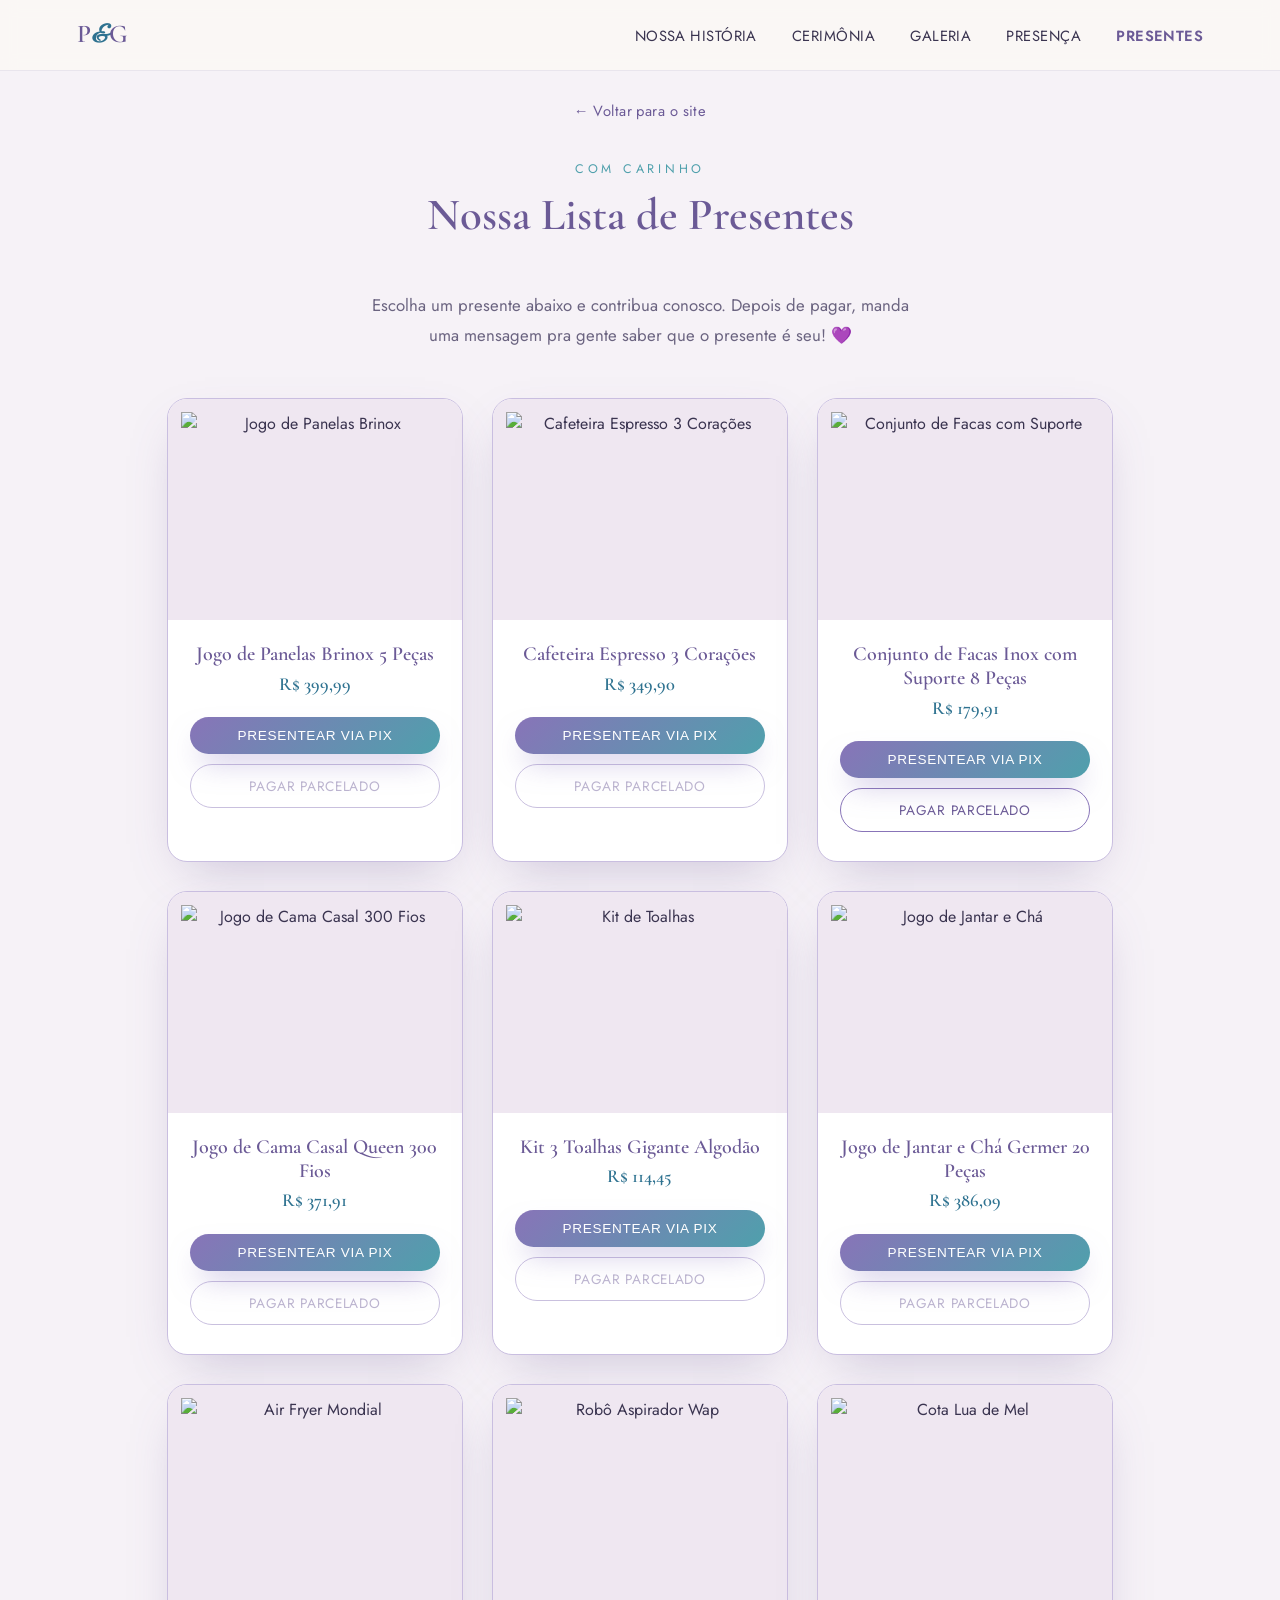
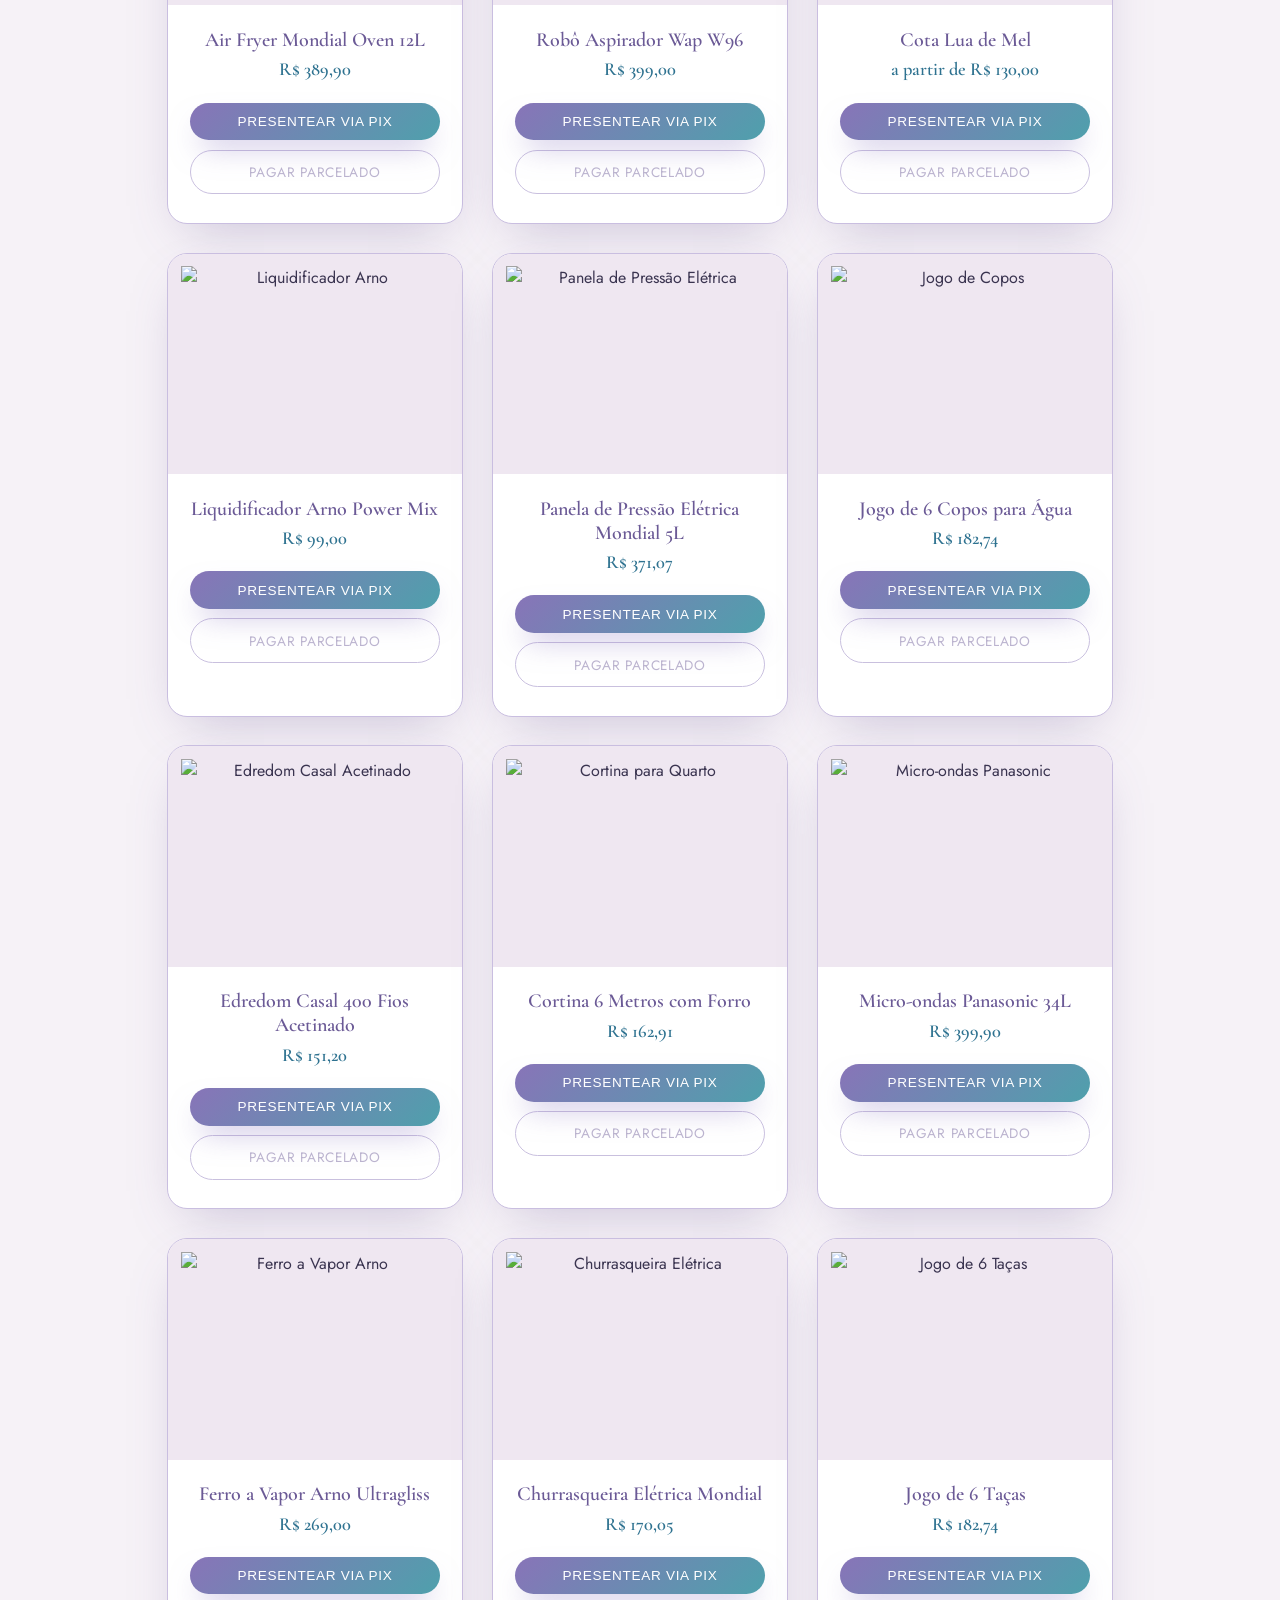
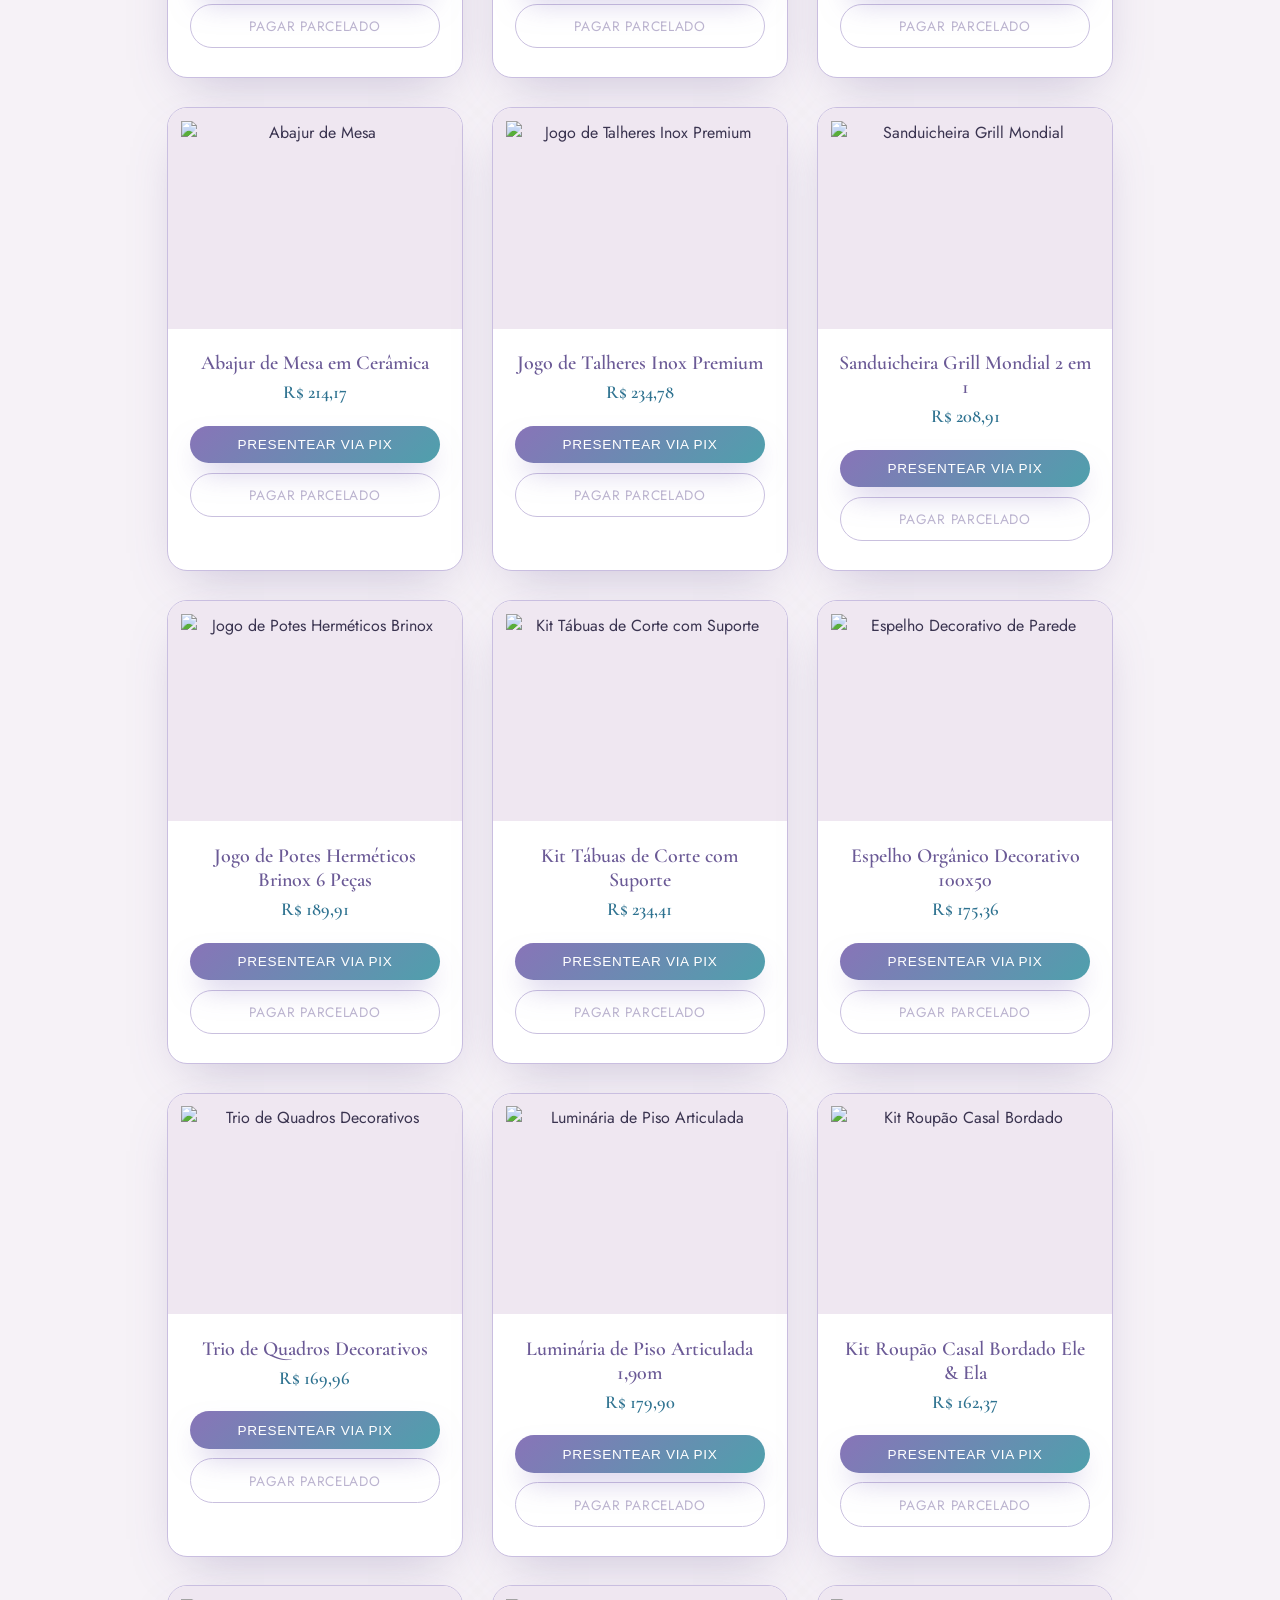
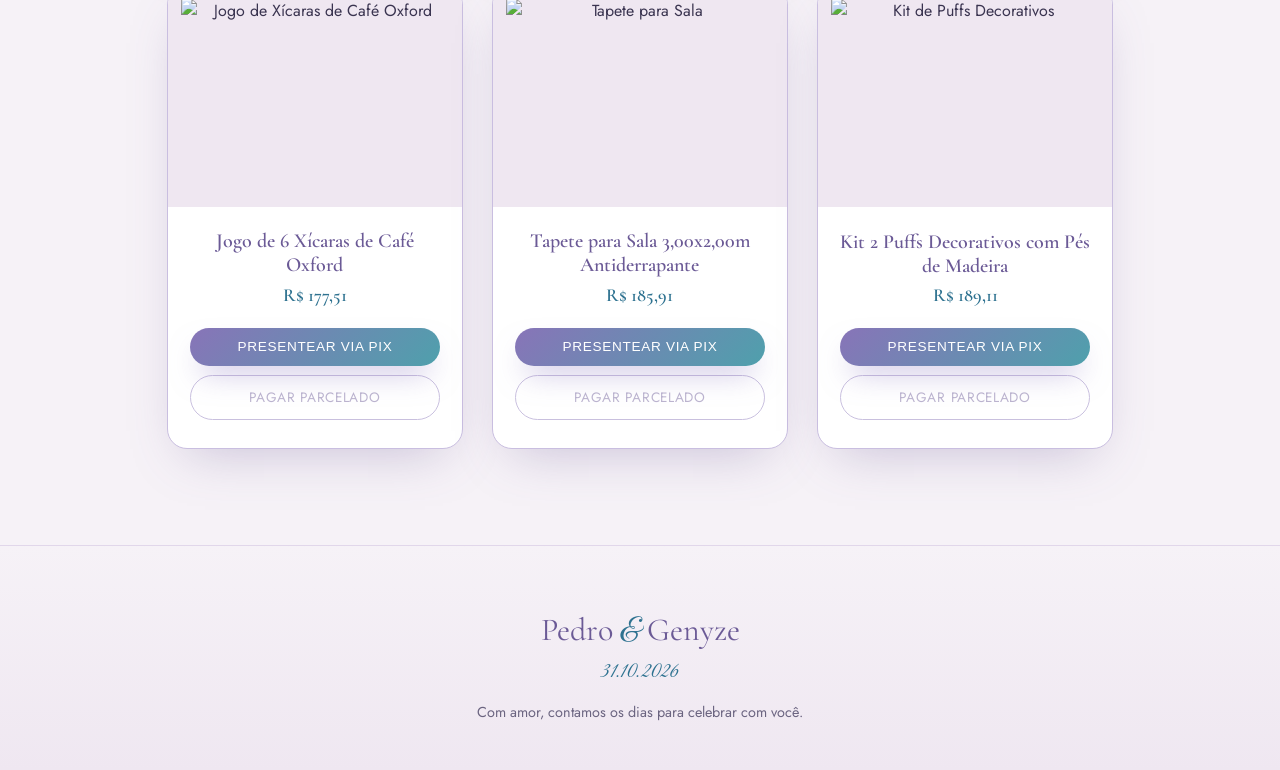
==== commit 246de77a: "Troca Caixa de Som, Fone de Ouvido e Tapete de Banheiro por Roupão, Xícaras de Café e Tapete de Sala" ====
--- a/presentes.html
+++ b/presentes.html
@@ -304,30 +304,30 @@
       </div>
     </div>
 
-    <div class="product-card" data-name="Caixa de Som JBL Go Essential 2" data-price="155.37">
-      <div class="product-img"><img src="https://a-static.mlcdn.com.br/800x560/caixa-de-som-portatil-jbl-go-essential-2-bluetooth-3-1w-rms-a-prova-d-agua-bateria-de-ate-5-horas-preta-jblgoes2blkbr/kabum/929899/bdd72d18c7579f631dc7498c54b3d08c.jpg" alt="Caixa de Som JBL Go Essential 2" loading="lazy" /></div>
-      <h3 class="product-name">Caixa de Som JBL Go Essential 2</h3>
-      <p class="product-price">R$ 155,37</p>
-      <div class="product-actions">
-        <button class="btn btn-primary product-buy" type="button">Presentear via Pix</button>
-        <a class="btn btn-outline product-installment is-disabled" href="#" target="_blank" rel="noopener" title="Link em breve">Pagar Parcelado</a>
-      </div>
-    </div>
-
-    <div class="product-card" data-name="Fone de Ouvido JBL Tune 530BT" data-price="210.56">
-      <div class="product-img"><img src="https://a-static.mlcdn.com.br/800x560/fone-de-ouvido-bluetooth-jbl-tune-530bt-headphones-on-ear-preto/fastshop2/jblt530btptob/bcdbdede1e9f2a06e87bce673134a5e4.jpeg" alt="Fone de Ouvido JBL Tune 530BT" loading="lazy" /></div>
-      <h3 class="product-name">Fone de Ouvido Bluetooth JBL Tune 530BT</h3>
-      <p class="product-price">R$ 210,56</p>
-      <div class="product-actions">
-        <button class="btn btn-primary product-buy" type="button">Presentear via Pix</button>
-        <a class="btn btn-outline product-installment is-disabled" href="#" target="_blank" rel="noopener" title="Link em breve">Pagar Parcelado</a>
-      </div>
-    </div>
-
-    <div class="product-card" data-name="Jogo de Tapetes para Banheiro" data-price="172.05">
-      <div class="product-img"><img src="https://a-static.mlcdn.com.br/800x560/jogo-de-tapete-frufru-banheiro-atelie-da-gi/ateliedagitapetesfrufru/jg-ban0028/143bed21f8c2ae436f663961528df3f7.jpeg" alt="Jogo de Tapetes para Banheiro" loading="lazy" /></div>
-      <h3 class="product-name">Jogo de Tapetes Frufru para Banheiro</h3>
-      <p class="product-price">R$ 172,05</p>
+    <div class="product-card" data-name="Kit Roupão Casal Bordado" data-price="162.37">
+      <div class="product-img"><img src="https://a-static.mlcdn.com.br/800x560/kit-2-roupao-casal-bordado-ele-ela-piquet-tam-unico-magic-enxovais/magicdecoracoes/55-roupaoeleelakit2/c075fe1390bf473452e622f8a728f941.jpeg" alt="Kit Roupão Casal Bordado" loading="lazy" /></div>
+      <h3 class="product-name">Kit Roupão Casal Bordado Ele & Ela</h3>
+      <p class="product-price">R$ 162,37</p>
+      <div class="product-actions">
+        <button class="btn btn-primary product-buy" type="button">Presentear via Pix</button>
+        <a class="btn btn-outline product-installment is-disabled" href="#" target="_blank" rel="noopener" title="Link em breve">Pagar Parcelado</a>
+      </div>
+    </div>
+
+    <div class="product-card" data-name="Jogo de Xícaras de Café Oxford" data-price="177.51">
+      <div class="product-img"><img src="https://a-static.mlcdn.com.br/800x560/jogo-6-xicaras-cafezinho-75ml-com-pires-ryo-maresia-porcelana-oxford/amarinnehome2/103240/5450633534ad4e0d3cd10cc9f88ff6bd.jpeg" alt="Jogo de Xícaras de Café Oxford" loading="lazy" /></div>
+      <h3 class="product-name">Jogo de 6 Xícaras de Café Oxford</h3>
+      <p class="product-price">R$ 177,51</p>
+      <div class="product-actions">
+        <button class="btn btn-primary product-buy" type="button">Presentear via Pix</button>
+        <a class="btn btn-outline product-installment is-disabled" href="#" target="_blank" rel="noopener" title="Link em breve">Pagar Parcelado</a>
+      </div>
+    </div>
+
+    <div class="product-card" data-name="Tapete para Sala" data-price="185.91">
+      <div class="product-img"><img src="https://a-static.mlcdn.com.br/800x560/tapete-sala-lindo-moderno-grande-300x200-com-antiderrapante-imperio-carpets/imperiocarpets/f8102552c28711ed8a844201ac18502f/6976c040f6323232cc370c54f3664363.jpeg" alt="Tapete para Sala" loading="lazy" /></div>
+      <h3 class="product-name">Tapete para Sala 3,00x2,00m Antiderrapante</h3>
+      <p class="product-price">R$ 185,91</p>
       <div class="product-actions">
         <button class="btn btn-primary product-buy" type="button">Presentear via Pix</button>
         <a class="btn btn-outline product-installment is-disabled" href="#" target="_blank" rel="noopener" title="Link em breve">Pagar Parcelado</a>
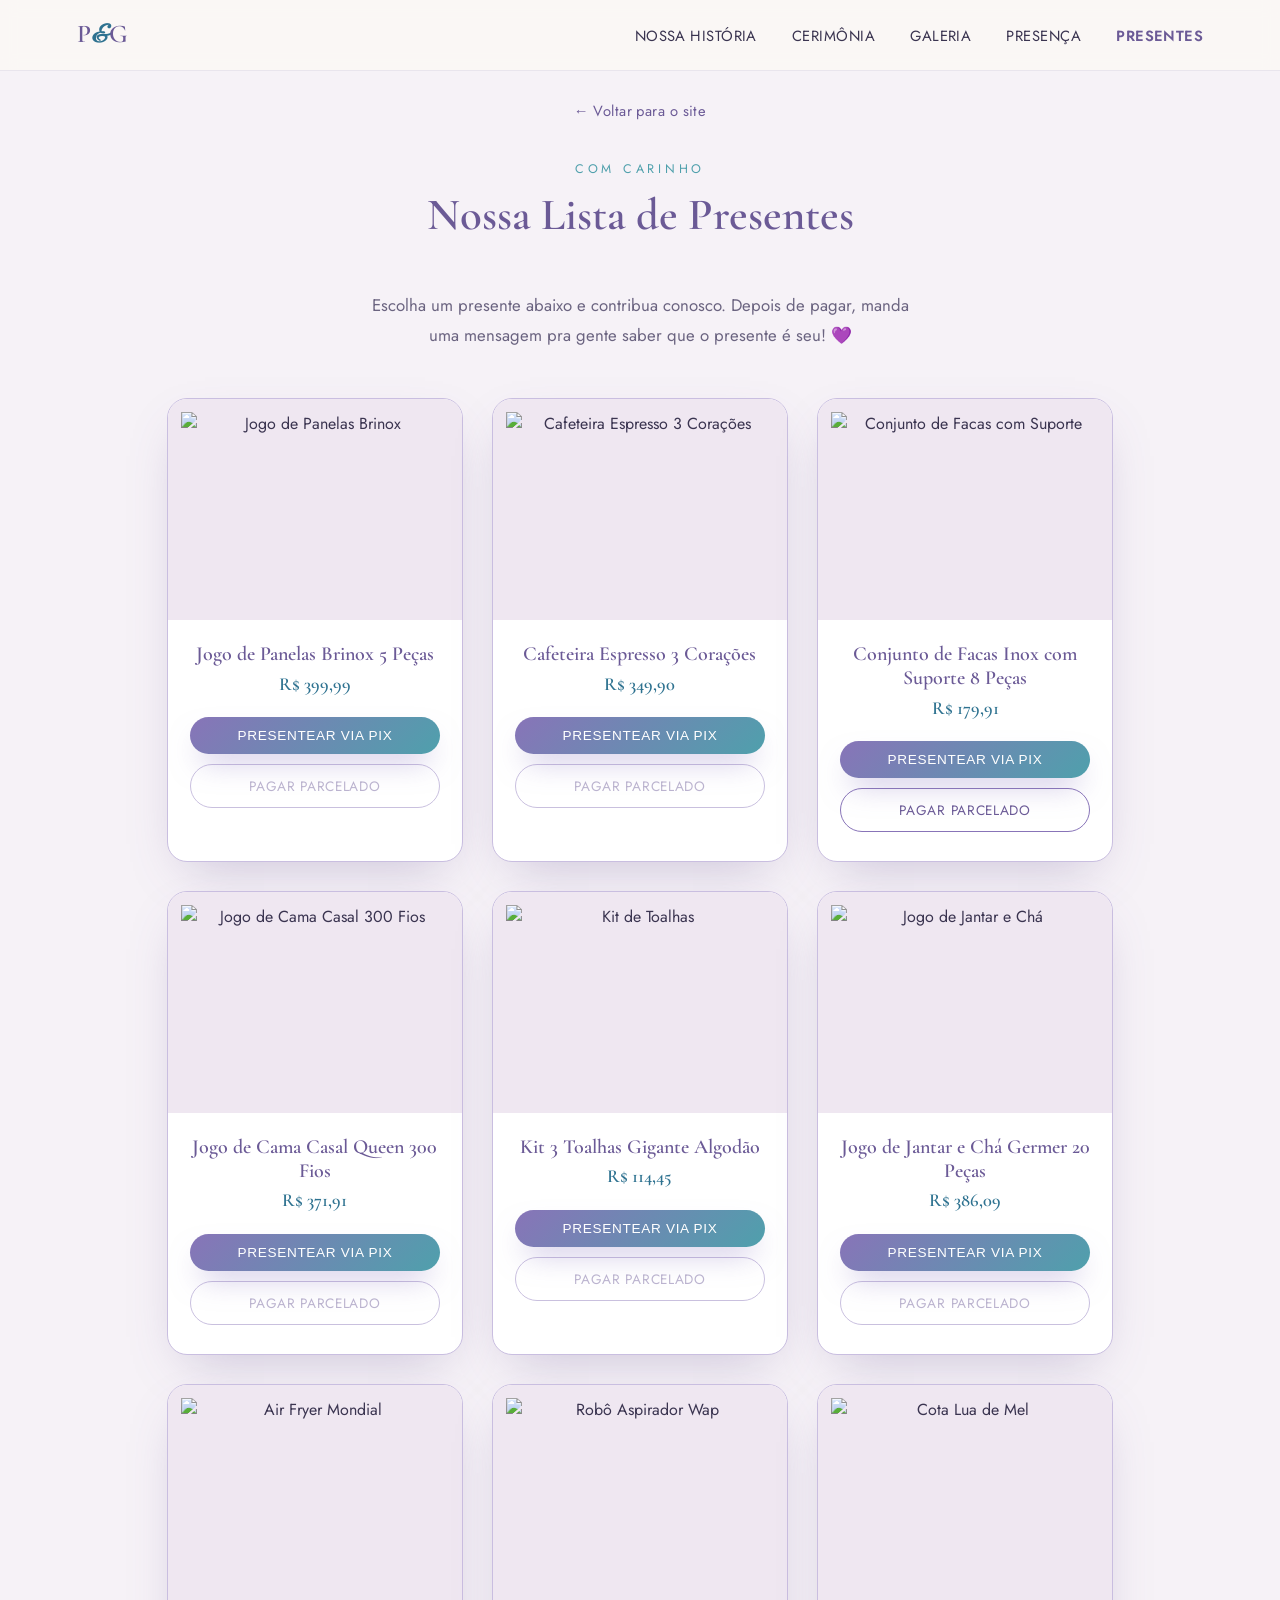
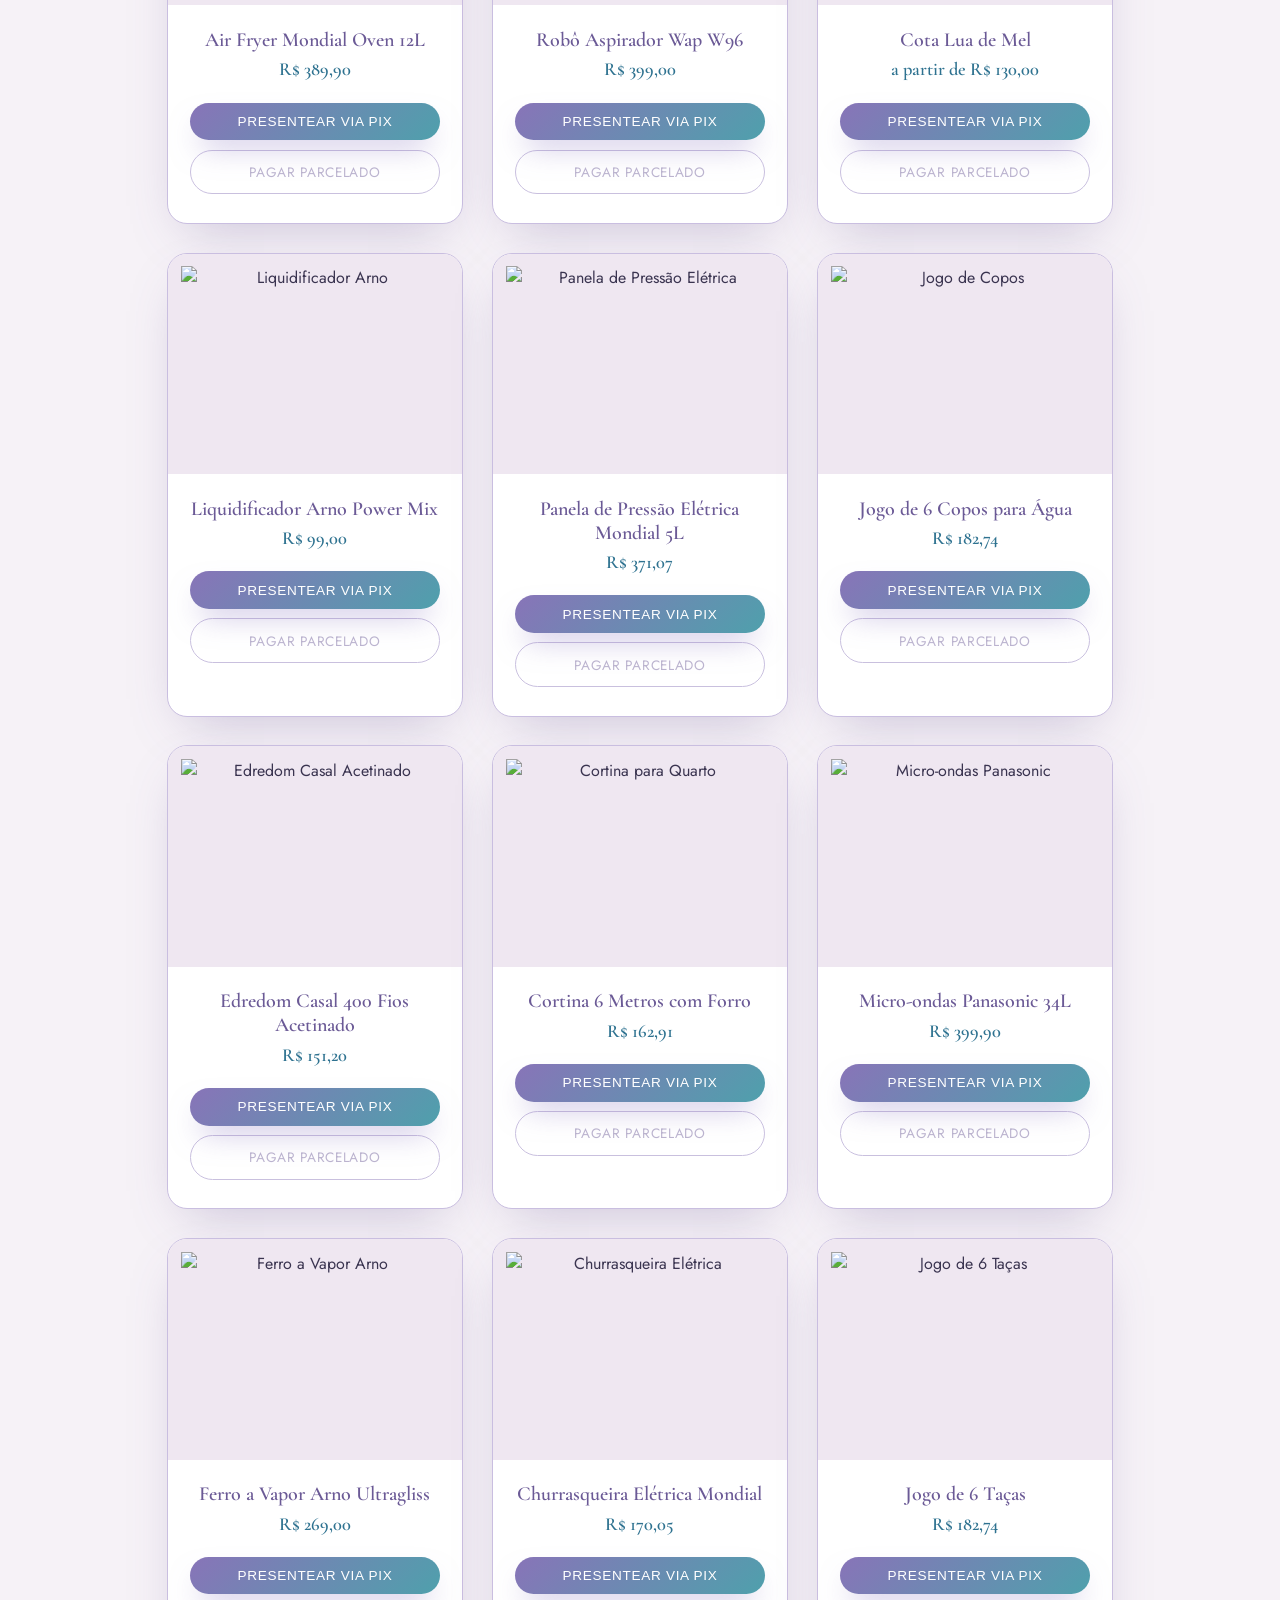
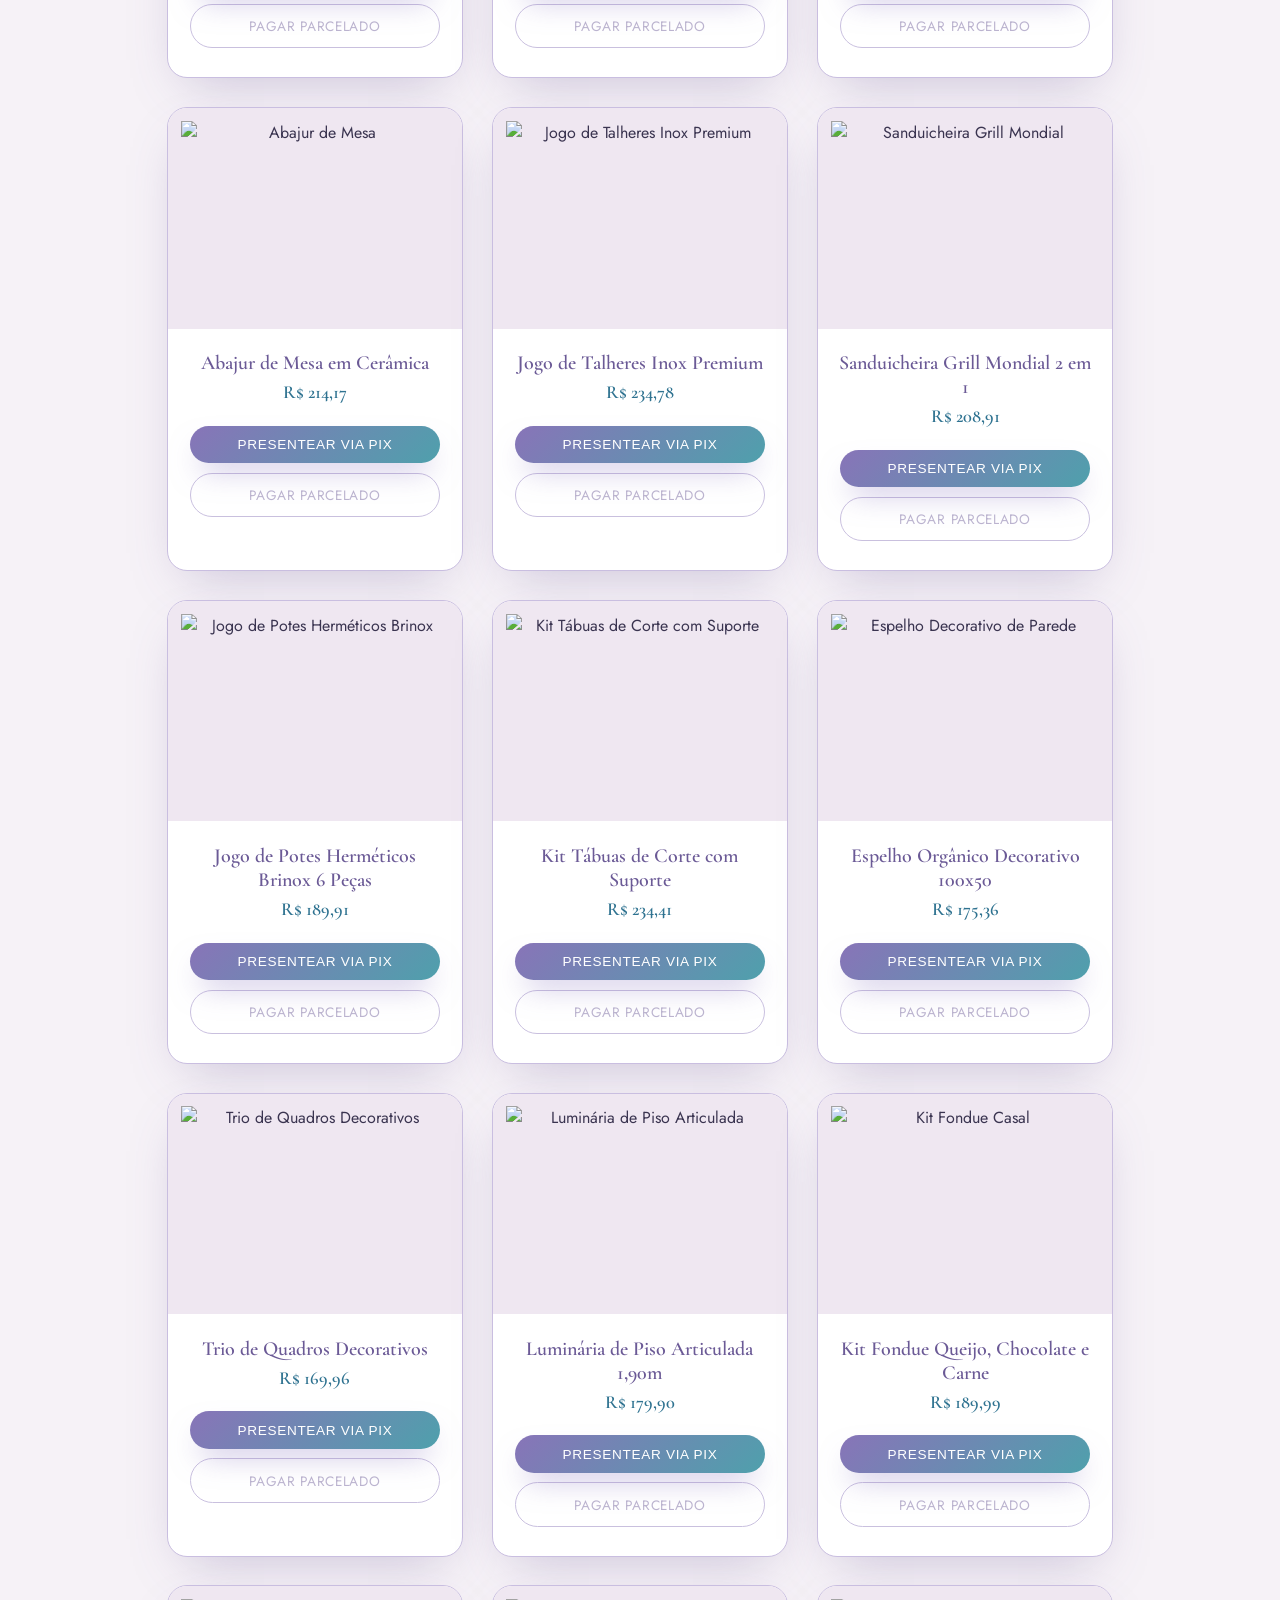
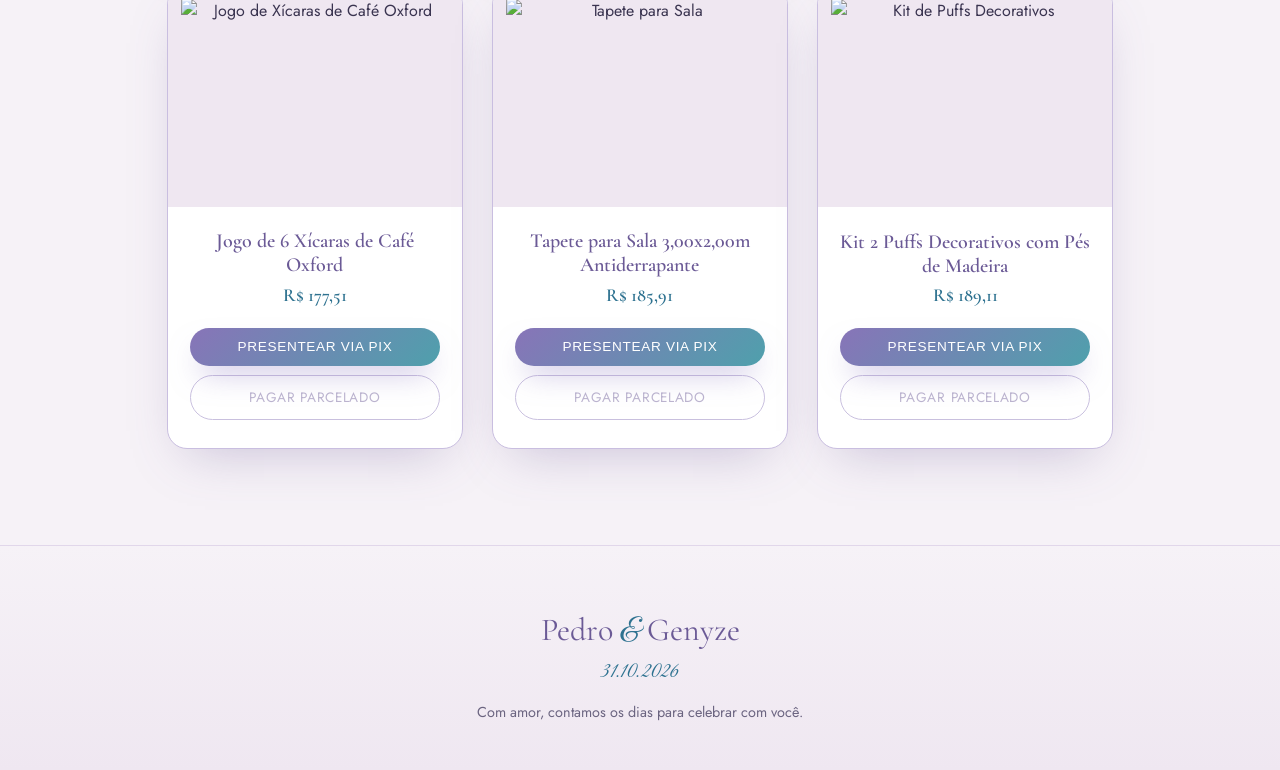
==== commit 3bbd050a: "Troca Kit Roupão por Kit Fondue Casal" ====
--- a/presentes.html
+++ b/presentes.html
@@ -304,10 +304,10 @@
       </div>
     </div>
 
-    <div class="product-card" data-name="Kit Roupão Casal Bordado" data-price="162.37">
-      <div class="product-img"><img src="https://a-static.mlcdn.com.br/800x560/kit-2-roupao-casal-bordado-ele-ela-piquet-tam-unico-magic-enxovais/magicdecoracoes/55-roupaoeleelakit2/c075fe1390bf473452e622f8a728f941.jpeg" alt="Kit Roupão Casal Bordado" loading="lazy" /></div>
-      <h3 class="product-name">Kit Roupão Casal Bordado Ele & Ela</h3>
-      <p class="product-price">R$ 162,37</p>
+    <div class="product-card" data-name="Kit Fondue Casal" data-price="189.99">
+      <div class="product-img"><img src="https://a-static.mlcdn.com.br/800x560/kit-2-conjuntos-para-fondue-11-pecas-inox-queijo-chocolate-carne-com-12-garfos-fogareiro-hauskraft/mallysstore/kit2fondue/2cbc99ca846265ad9cf942077d9b5d56.jpeg" alt="Kit Fondue Casal" loading="lazy" /></div>
+      <h3 class="product-name">Kit Fondue Queijo, Chocolate e Carne</h3>
+      <p class="product-price">R$ 189,99</p>
       <div class="product-actions">
         <button class="btn btn-primary product-buy" type="button">Presentear via Pix</button>
         <a class="btn btn-outline product-installment is-disabled" href="#" target="_blank" rel="noopener" title="Link em breve">Pagar Parcelado</a>
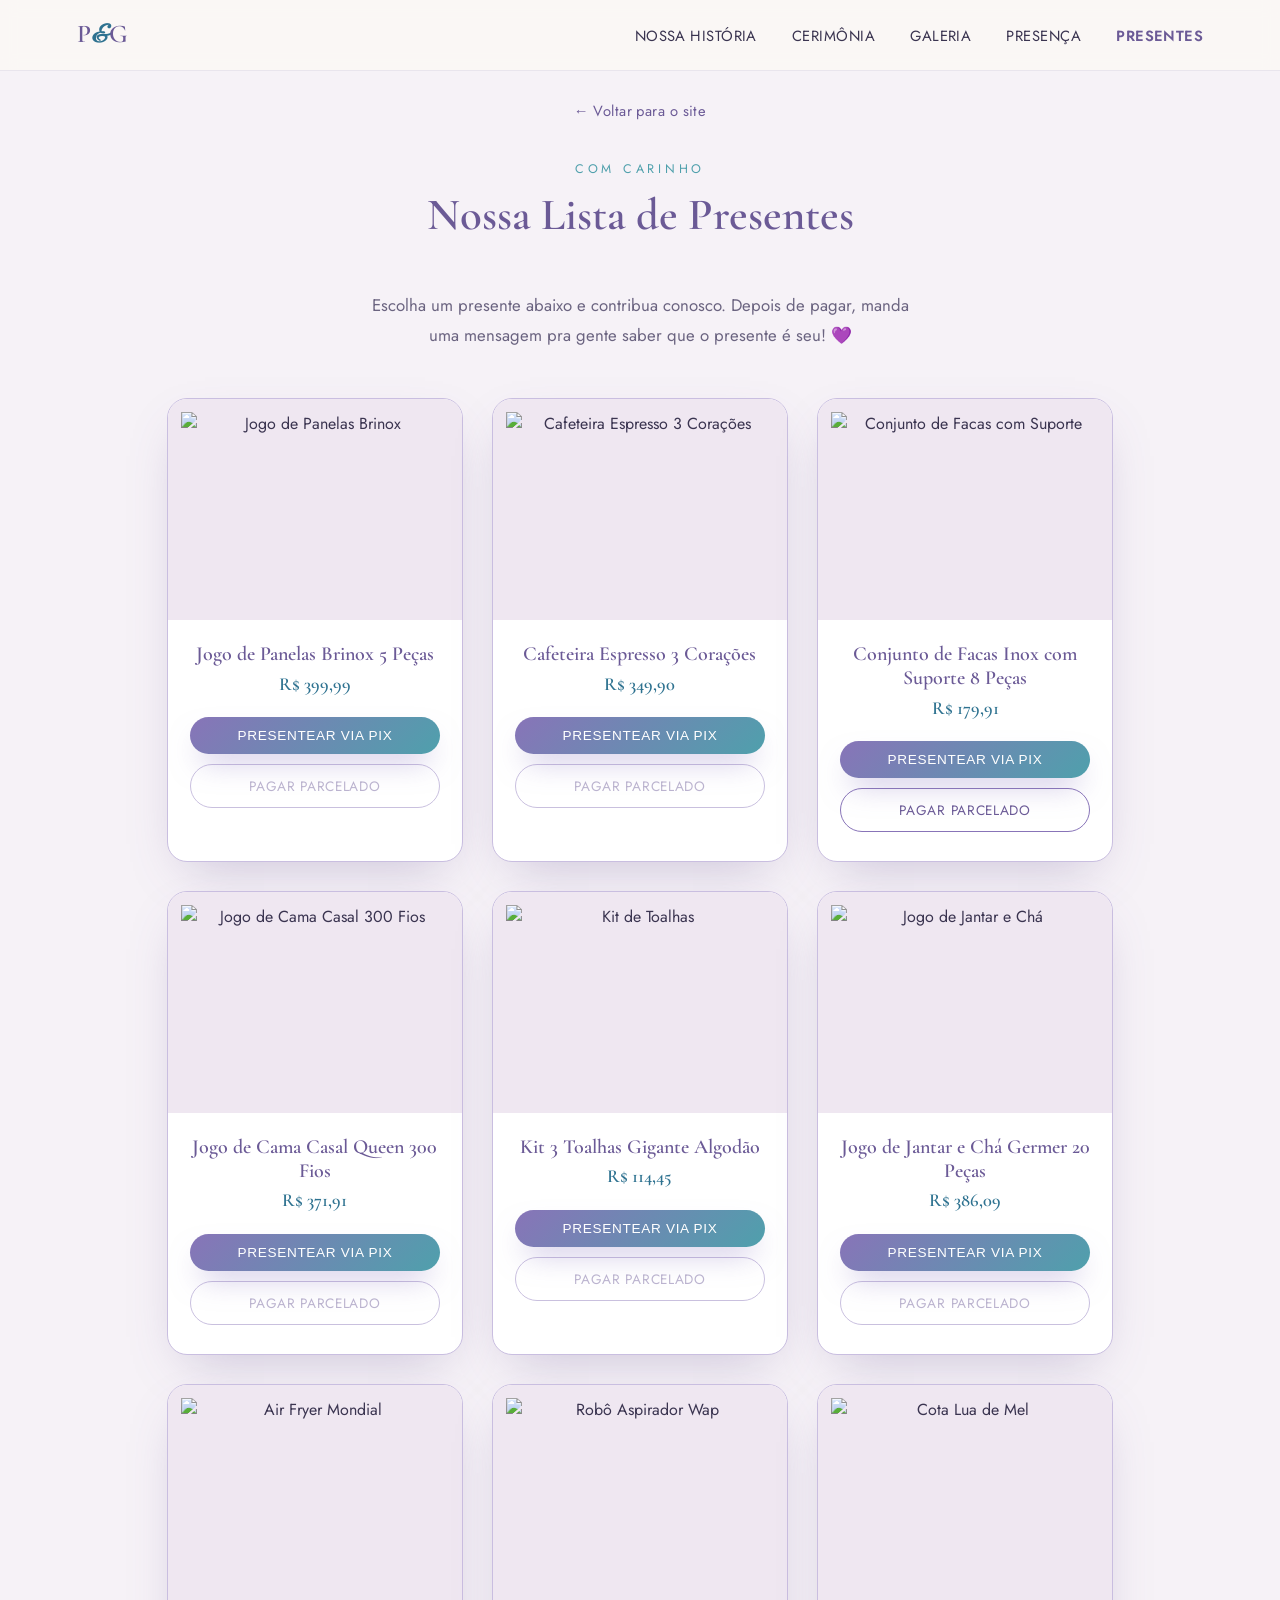
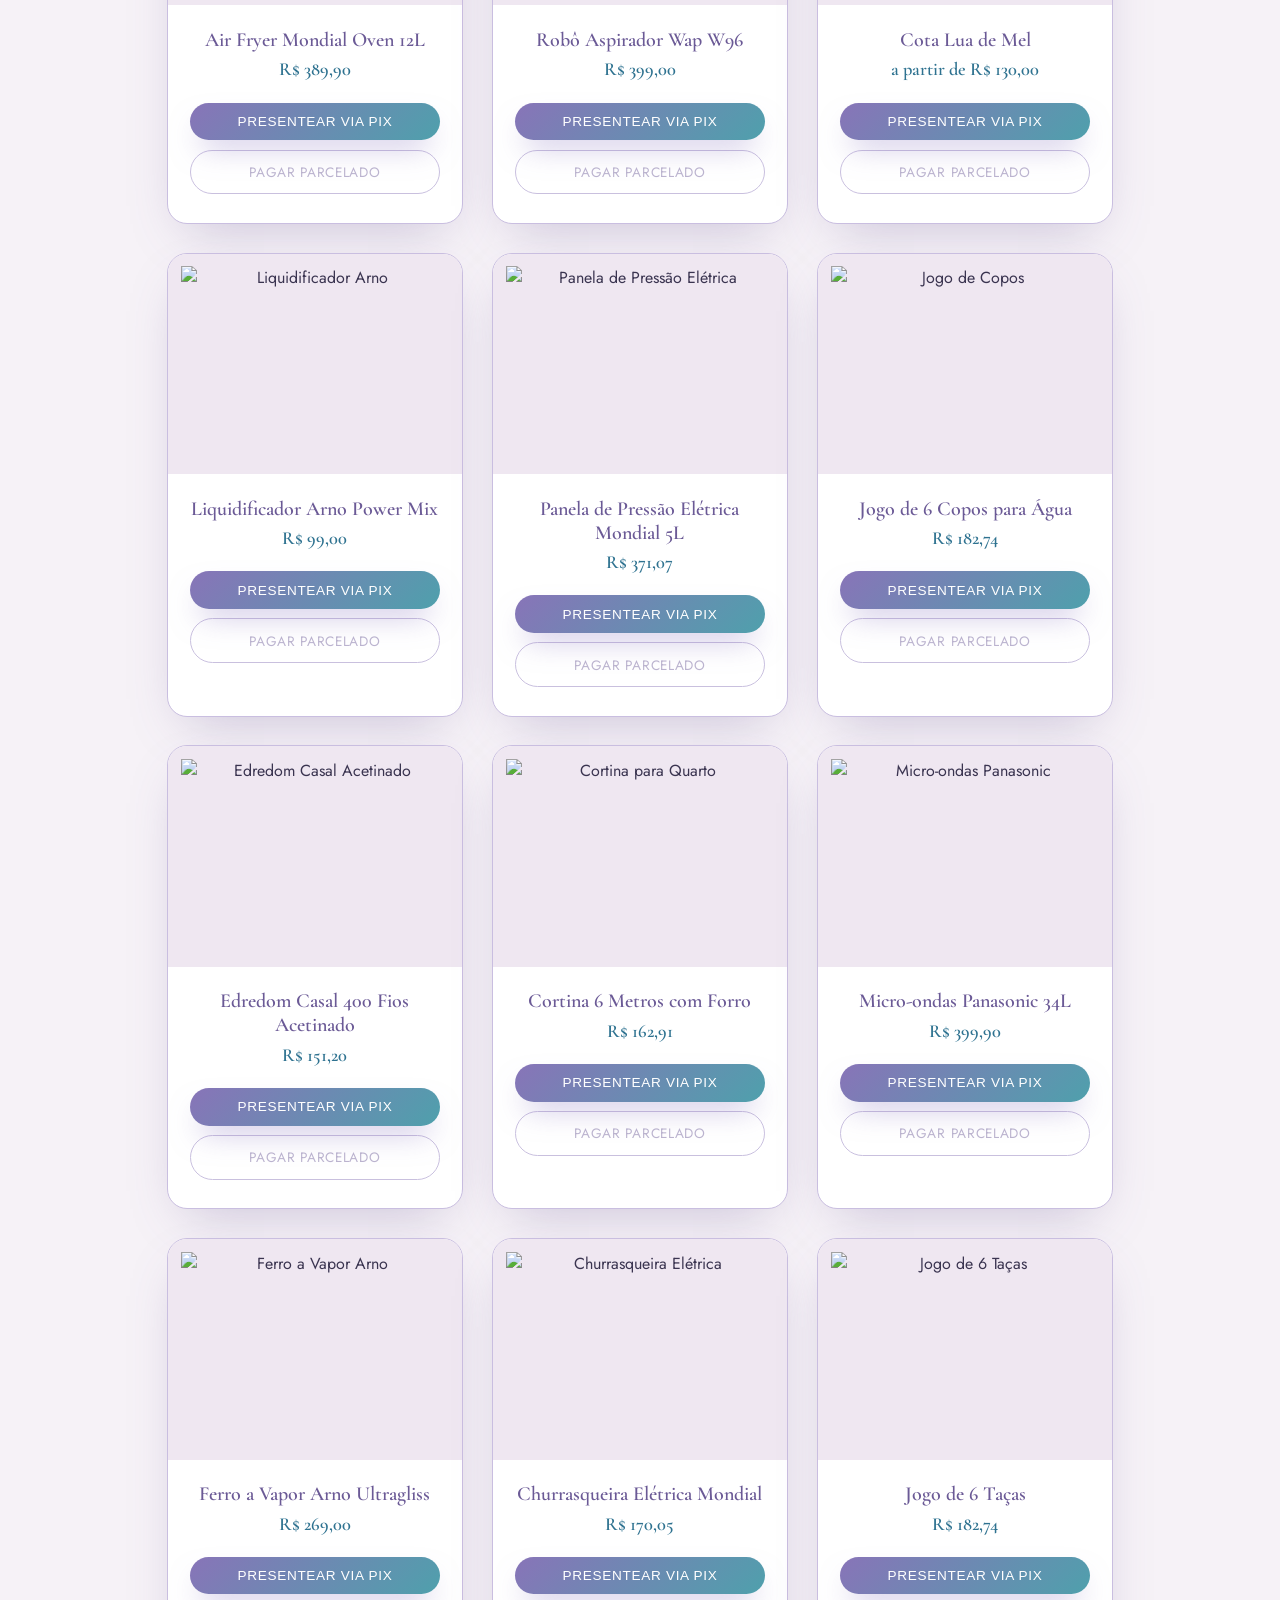
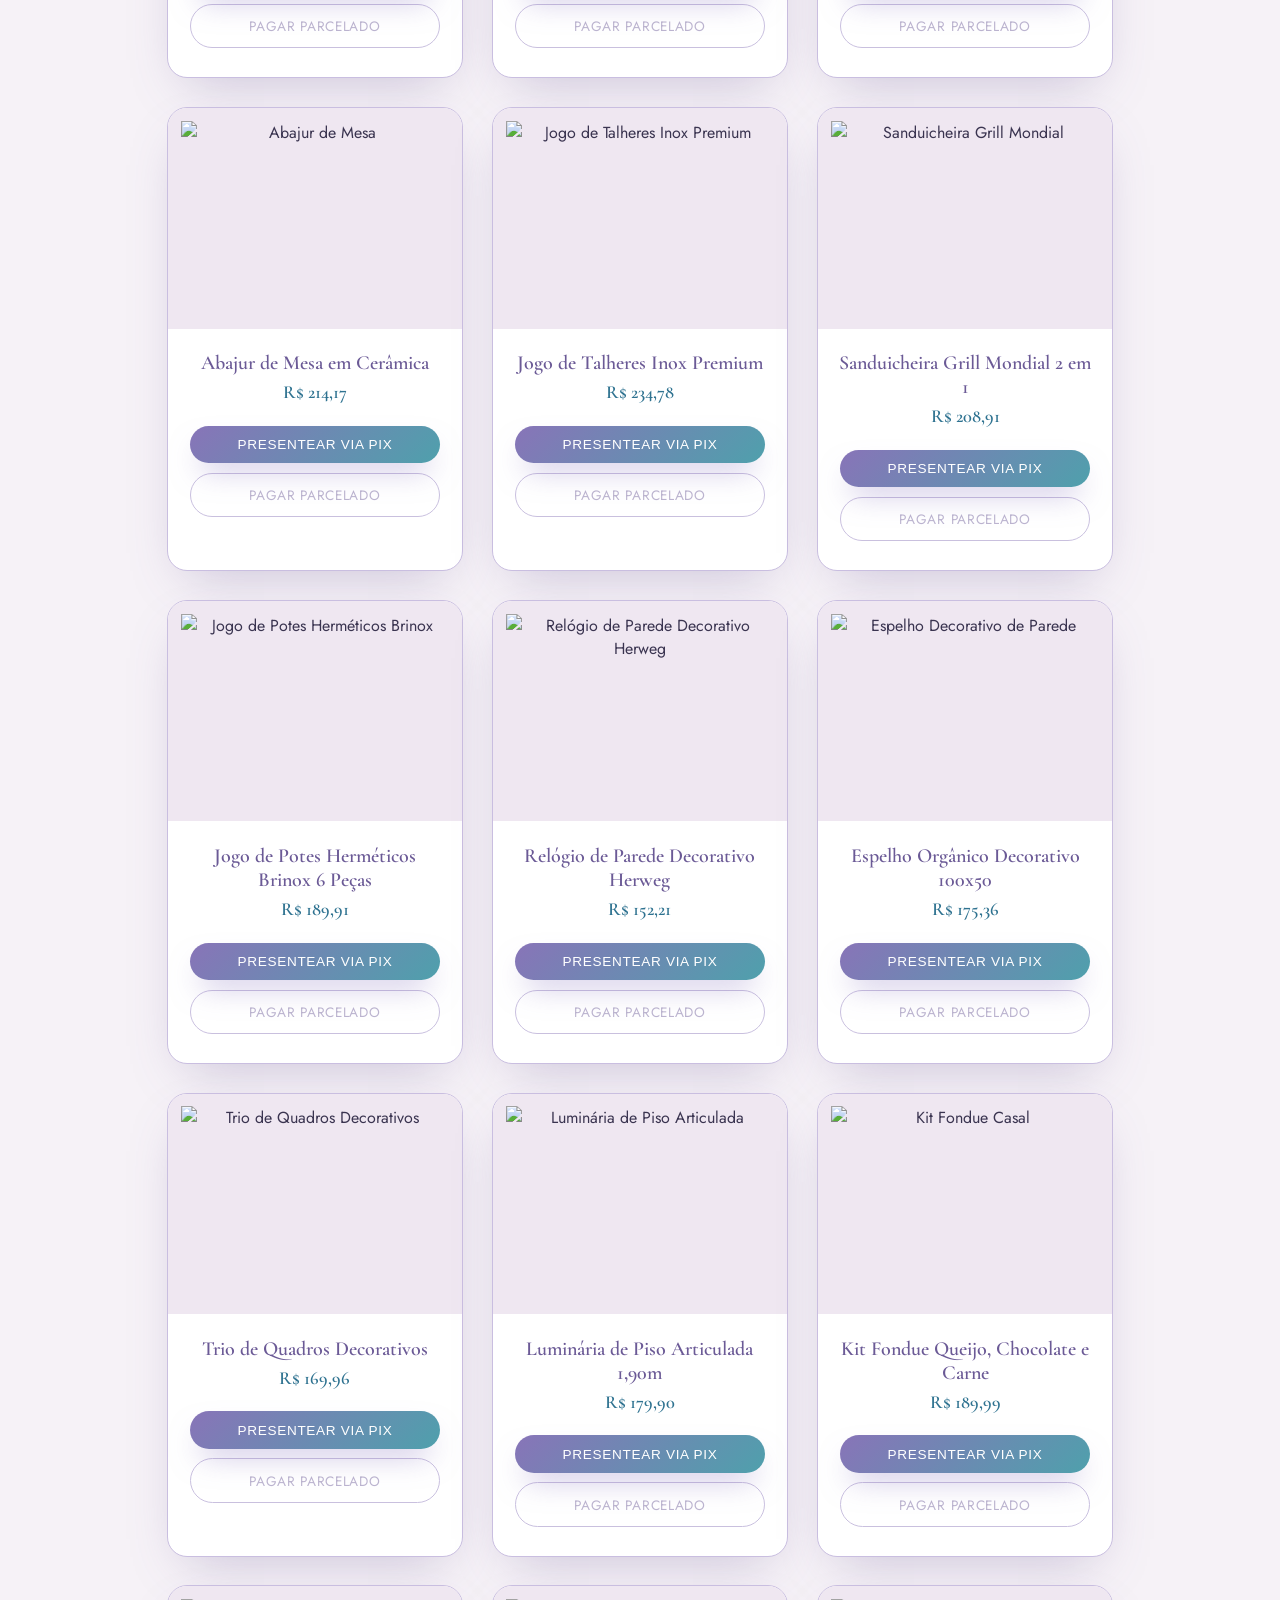
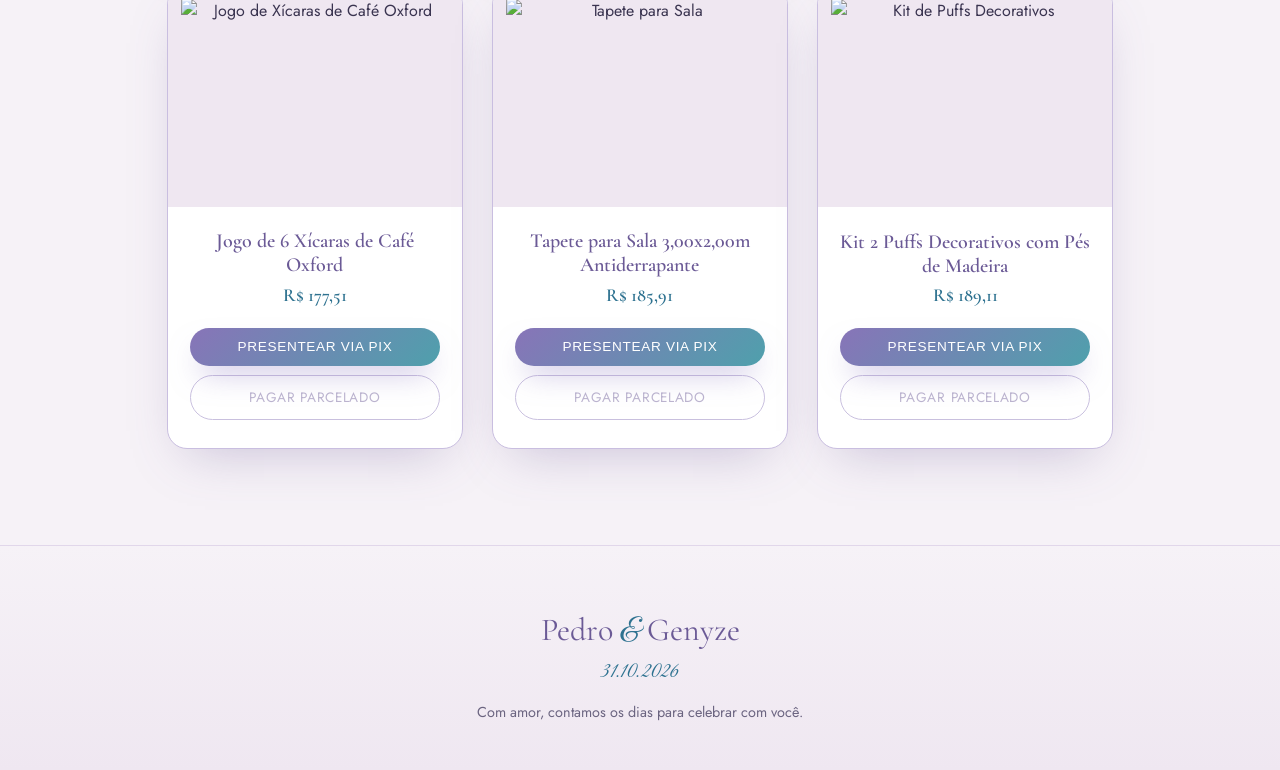
==== commit b9f3b9d1: "Troca Kit Tábuas de Corte por Relógio de Parede Decorativo" ====
--- a/presentes.html
+++ b/presentes.html
@@ -264,10 +264,10 @@
       </div>
     </div>
 
-    <div class="product-card" data-name="Kit Tábuas de Corte com Suporte" data-price="234.41">
-      <div class="product-img"><img src="https://a-static.mlcdn.com.br/800x560/kit-conjunto-tabuas-madeira-com-suporte-utensilios-gxm/importlinexpress/unvsto3377/fc6388f4599e32b6dfbce195e775f655.jpeg" alt="Kit Tábuas de Corte com Suporte" loading="lazy" /></div>
-      <h3 class="product-name">Kit Tábuas de Corte com Suporte</h3>
-      <p class="product-price">R$ 234,41</p>
+    <div class="product-card" data-name="Relógio de Parede Decorativo Herweg" data-price="152.21">
+      <div class="product-img"><img src="https://a-static.mlcdn.com.br/800x560/relogio-parede-decorativo-sala-quarto-cozinha-madeira-herweg/redeconstruir/660073md/c0f92b5e489c7cc7fe88328fcfb98610.jpeg" alt="Relógio de Parede Decorativo Herweg" loading="lazy" /></div>
+      <h3 class="product-name">Relógio de Parede Decorativo Herweg</h3>
+      <p class="product-price">R$ 152,21</p>
       <div class="product-actions">
         <button class="btn btn-primary product-buy" type="button">Presentear via Pix</button>
         <a class="btn btn-outline product-installment is-disabled" href="#" target="_blank" rel="noopener" title="Link em breve">Pagar Parcelado</a>
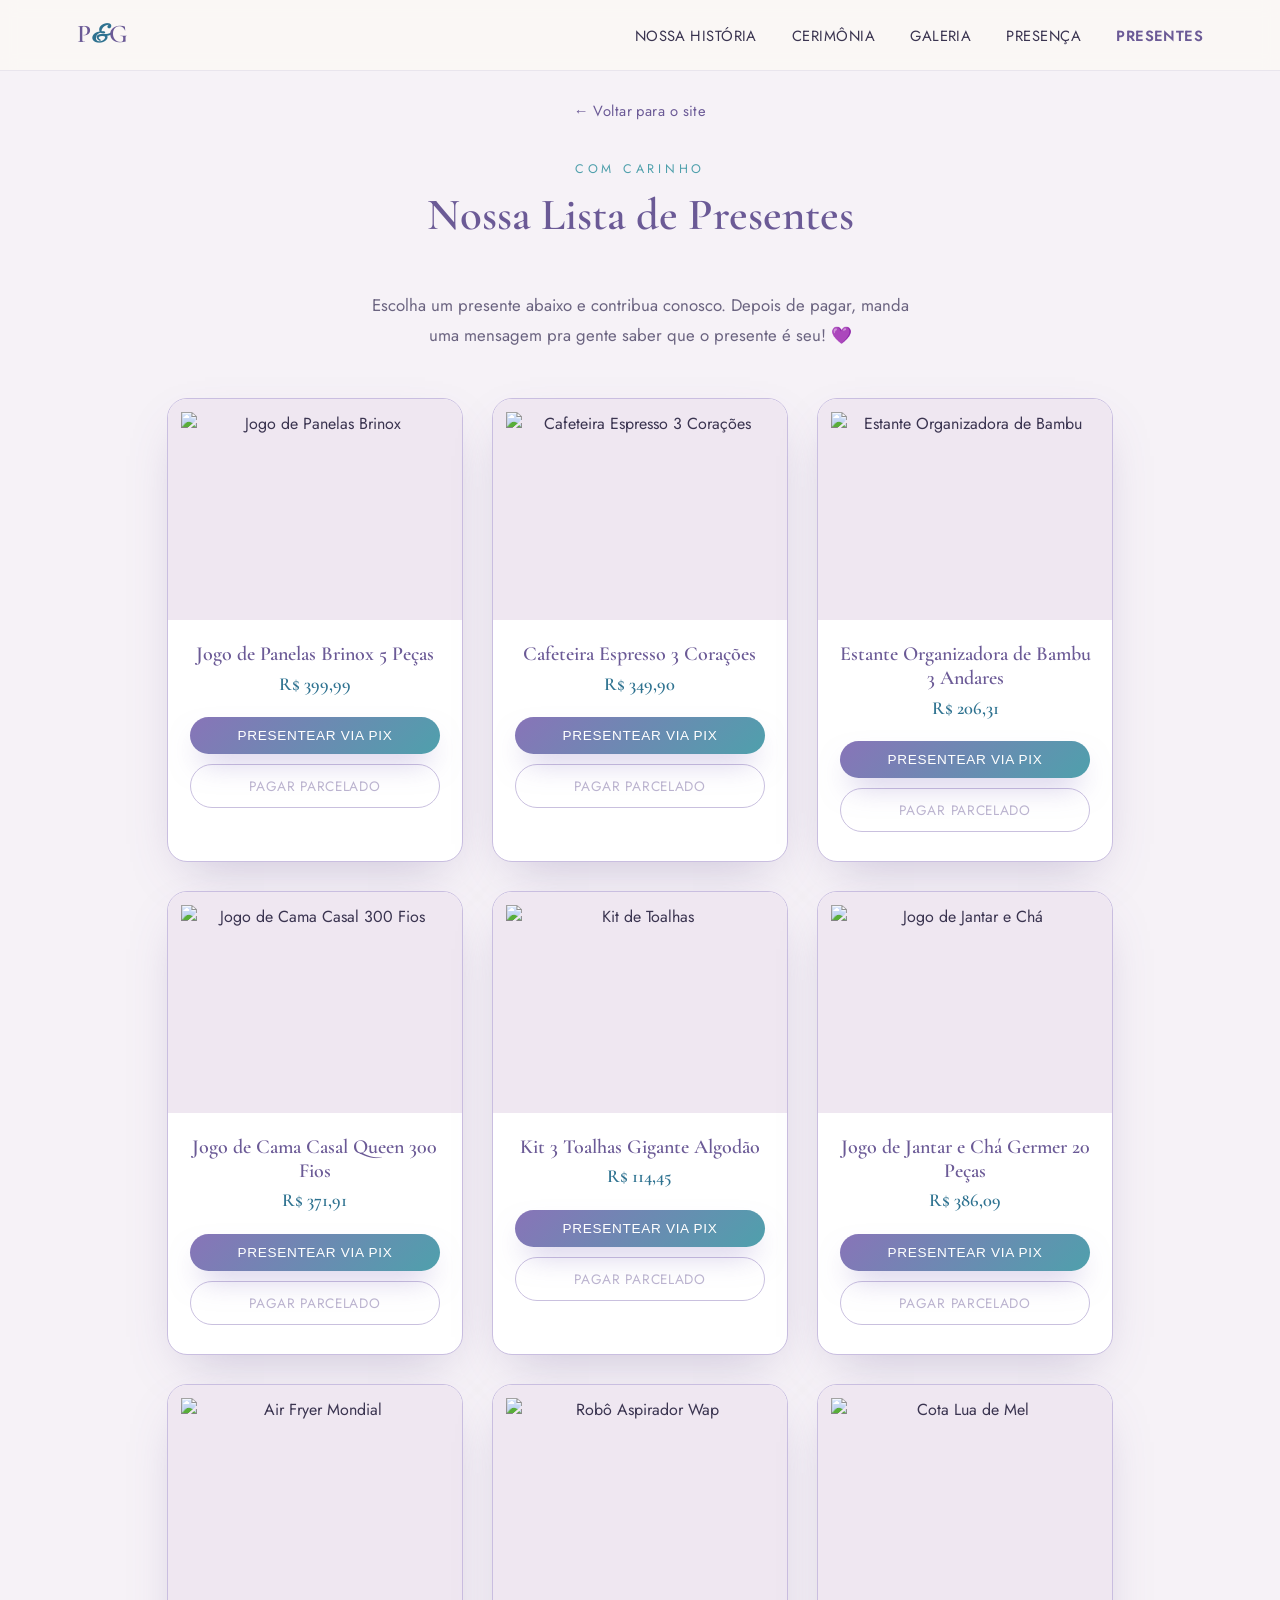
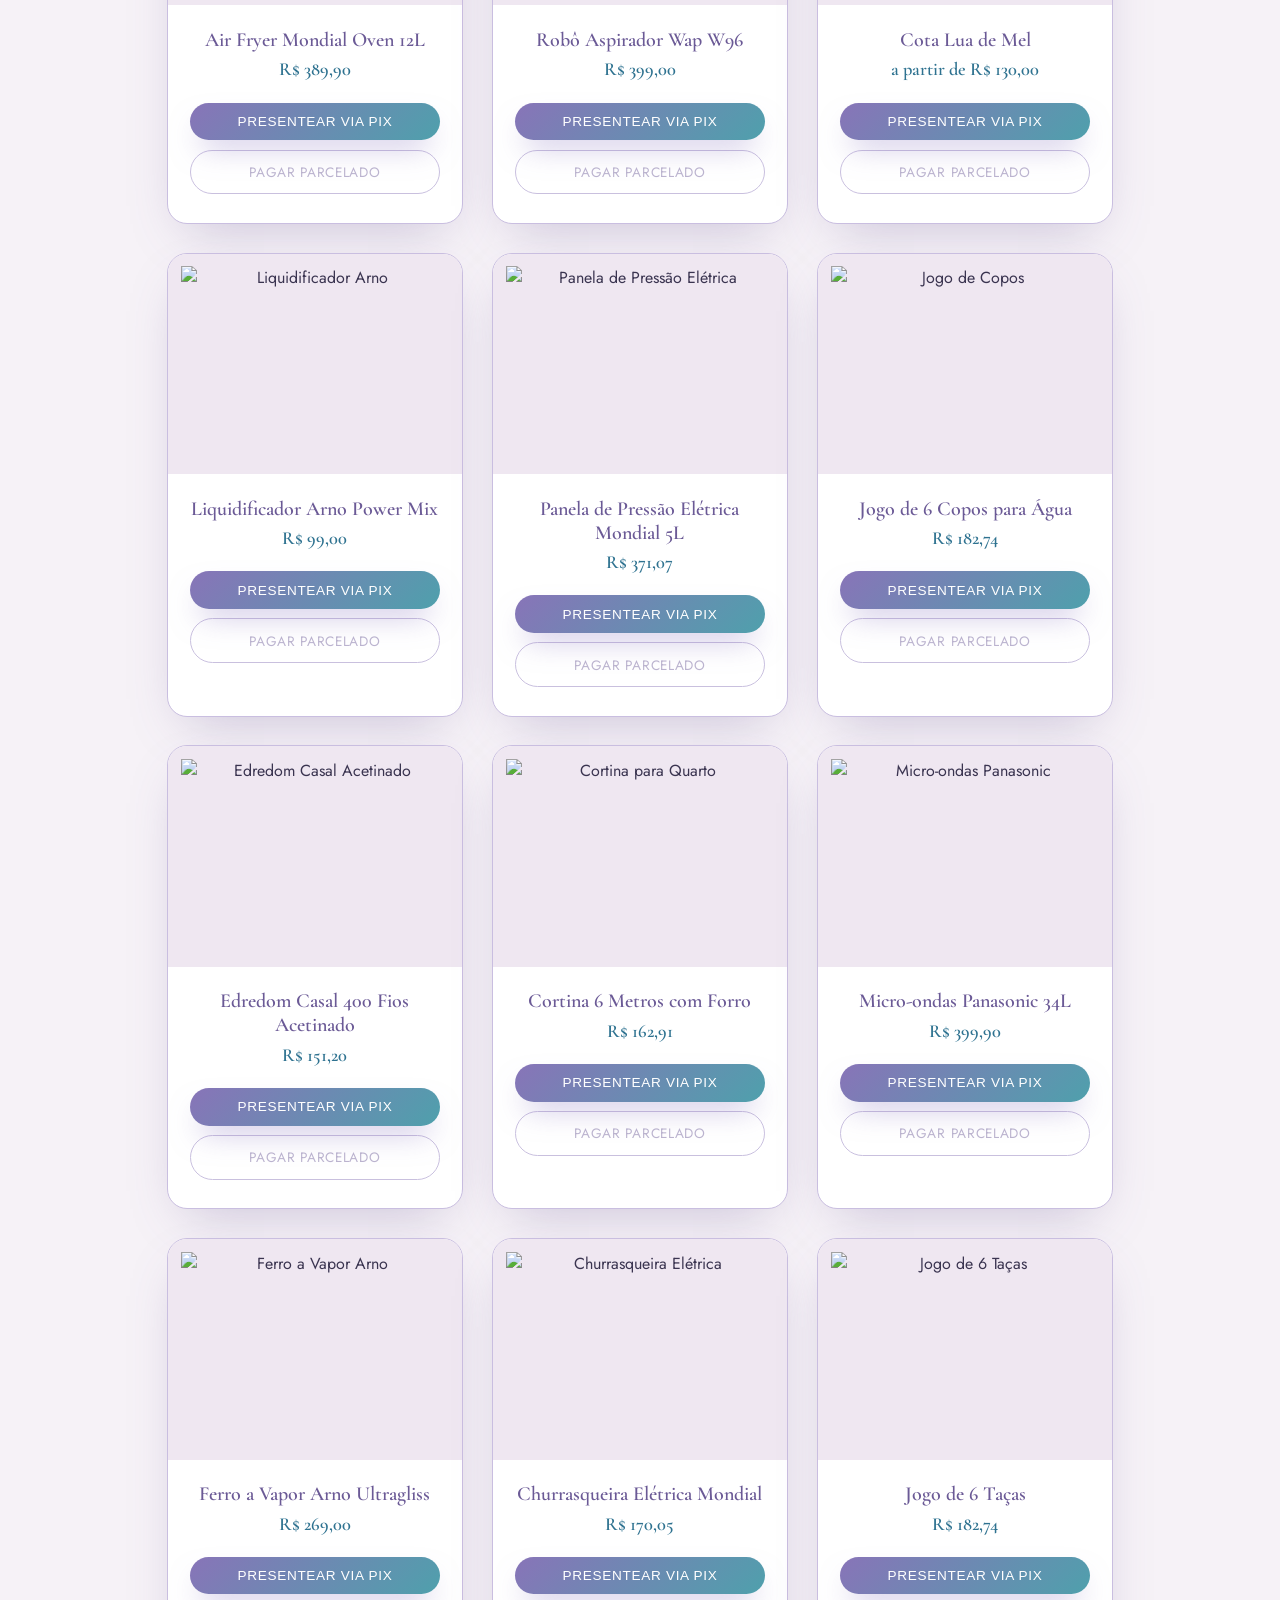
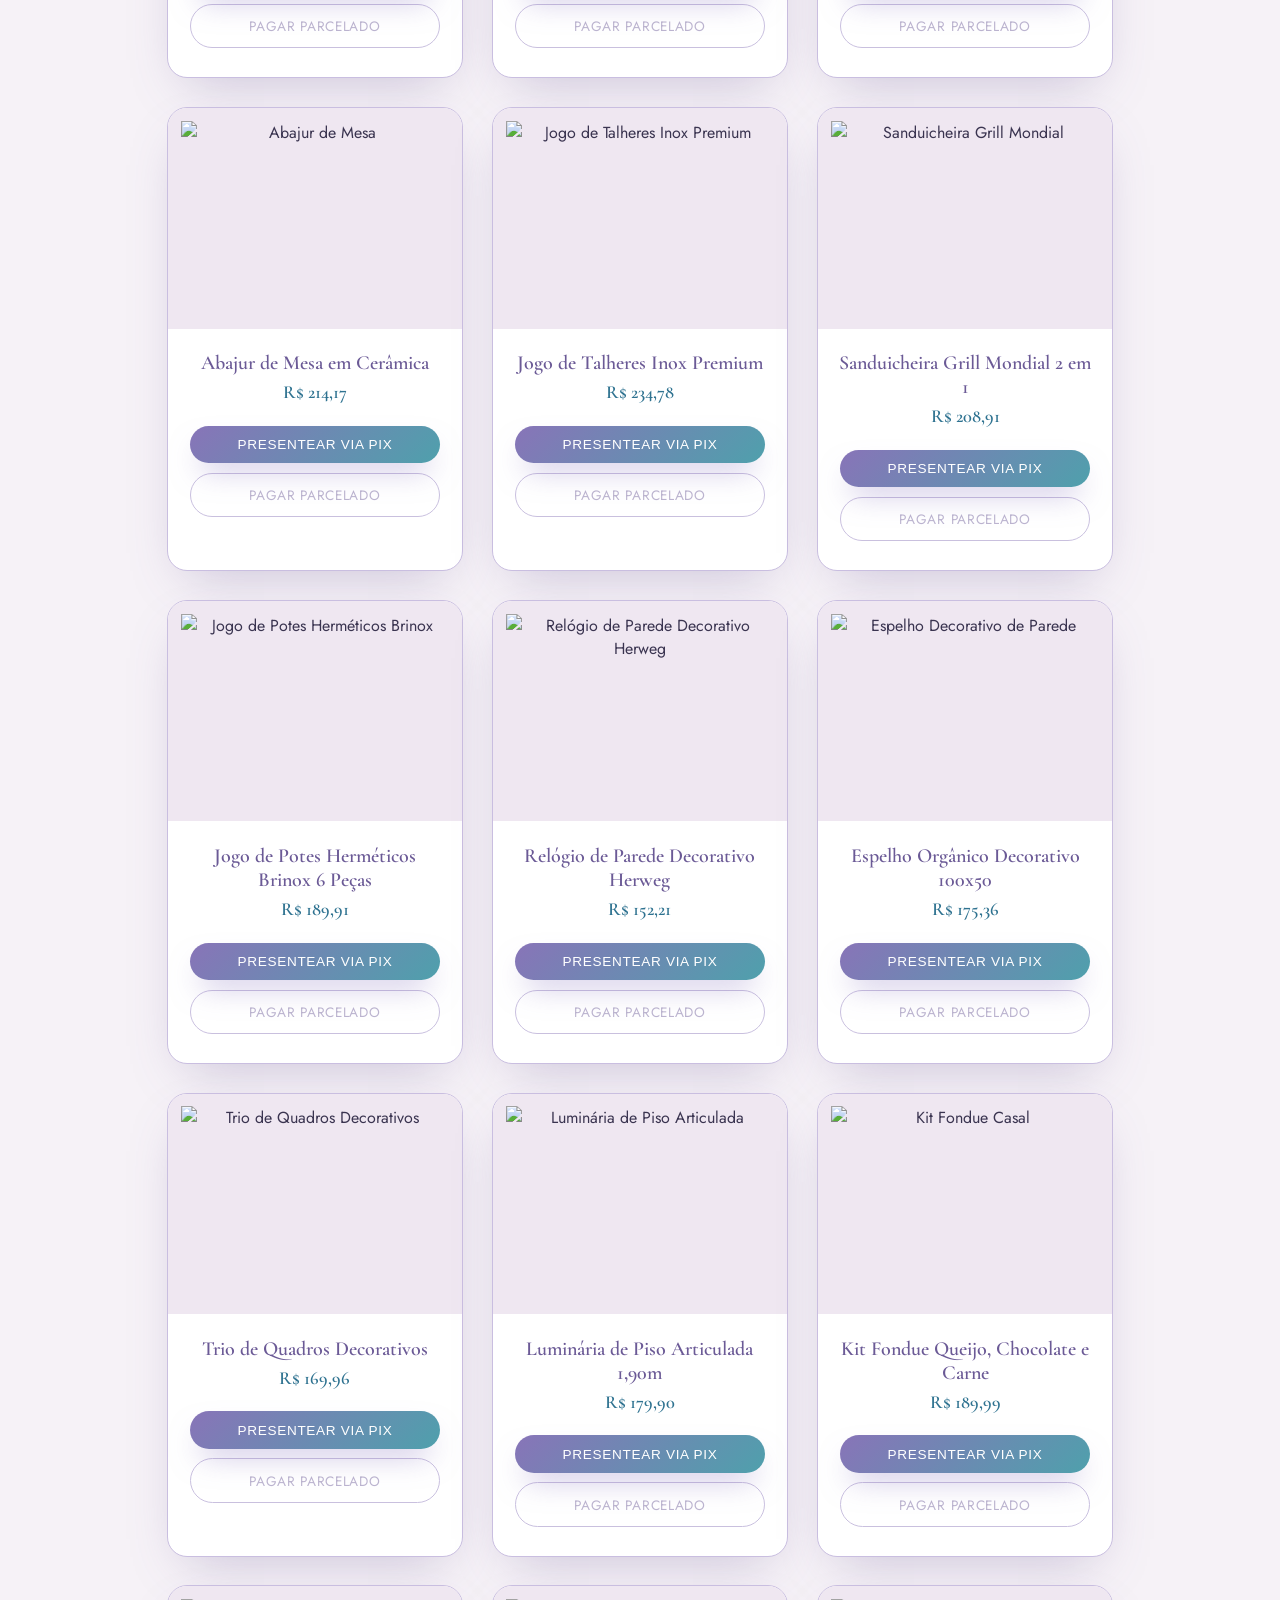
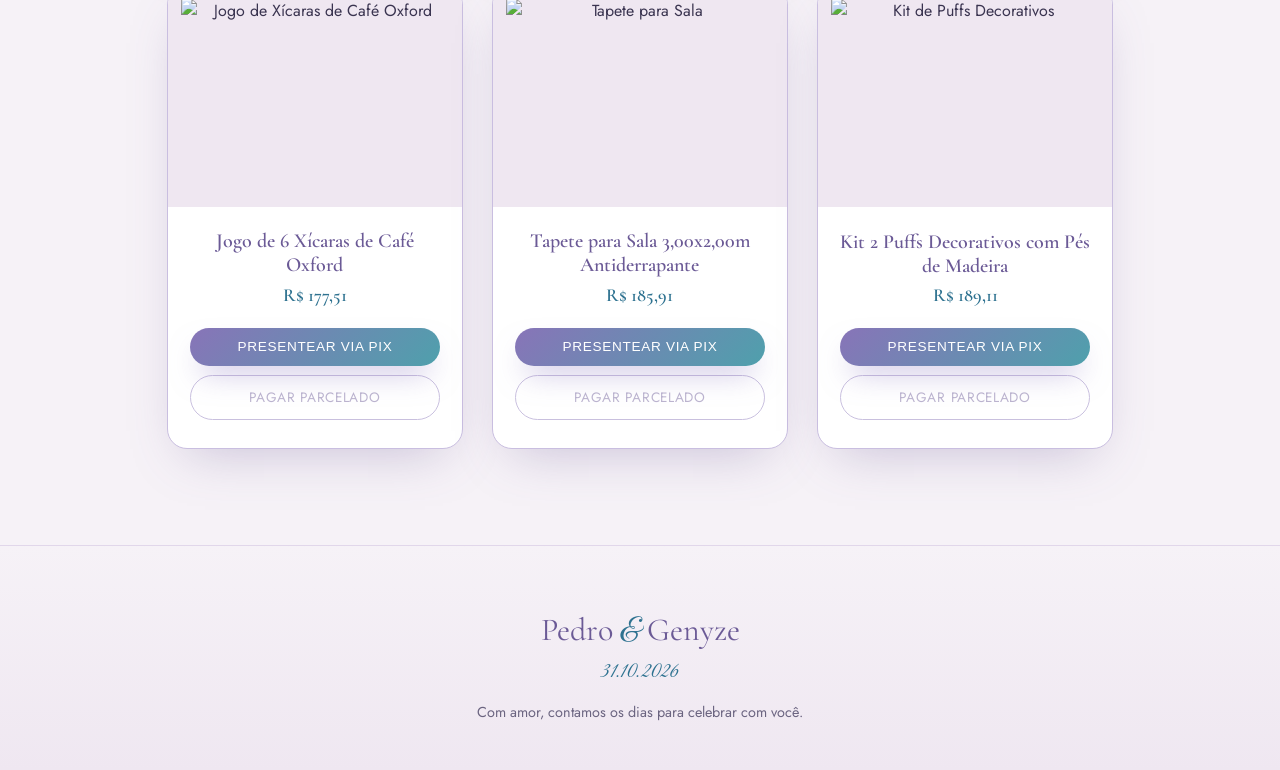
==== commit f0936531: "Troca Conjunto de Facas por Estante Organizadora de Bambu e desativa parcelamento até novo link" ====
--- a/presentes.html
+++ b/presentes.html
@@ -64,13 +64,13 @@
       </div>
     </div>
 
-    <div class="product-card" data-name="Conjunto de Facas com Suporte" data-price="179.91">
-      <div class="product-img"><img src="https://a-static.mlcdn.com.br/800x560/conjunto-de-facas-inox-para-cozinha-com-suporte-e-afiador-8-pecas-premium-faqueiro-profissional-envariedades/envariedades/1622949251d611efb83b4201ac18501b/fbff1fff004bd83d07d2946335aa2176.jpeg" alt="Conjunto de Facas com Suporte" loading="lazy" /></div>
-      <h3 class="product-name">Conjunto de Facas Inox com Suporte 8 Peças</h3>
-      <p class="product-price">R$ 179,91</p>
-      <div class="product-actions">
-        <button class="btn btn-primary product-buy" type="button">Presentear via Pix</button>
-        <a class="btn btn-outline product-installment" href="https://checkout.infinitepay.io/pedro-victor-82g/0Zx3EdNdYV" target="_blank" rel="noopener">Pagar Parcelado</a>
+    <div class="product-card" data-name="Estante Organizadora de Bambu" data-price="206.31">
+      <div class="product-img"><img src="https://a-static.mlcdn.com.br/800x560/estante-organizadora-multiuso-de-bambu-3-andares-para-quarto-banheiro-cozinha-e-sala-bhz/bhzstore/d2116/24f87088ecf97e74872cc19a88c915c1.jpeg" alt="Estante Organizadora de Bambu" loading="lazy" /></div>
+      <h3 class="product-name">Estante Organizadora de Bambu 3 Andares</h3>
+      <p class="product-price">R$ 206,31</p>
+      <div class="product-actions">
+        <button class="btn btn-primary product-buy" type="button">Presentear via Pix</button>
+        <a class="btn btn-outline product-installment is-disabled" href="#" target="_blank" rel="noopener" title="Link em breve">Pagar Parcelado</a>
       </div>
     </div>
 
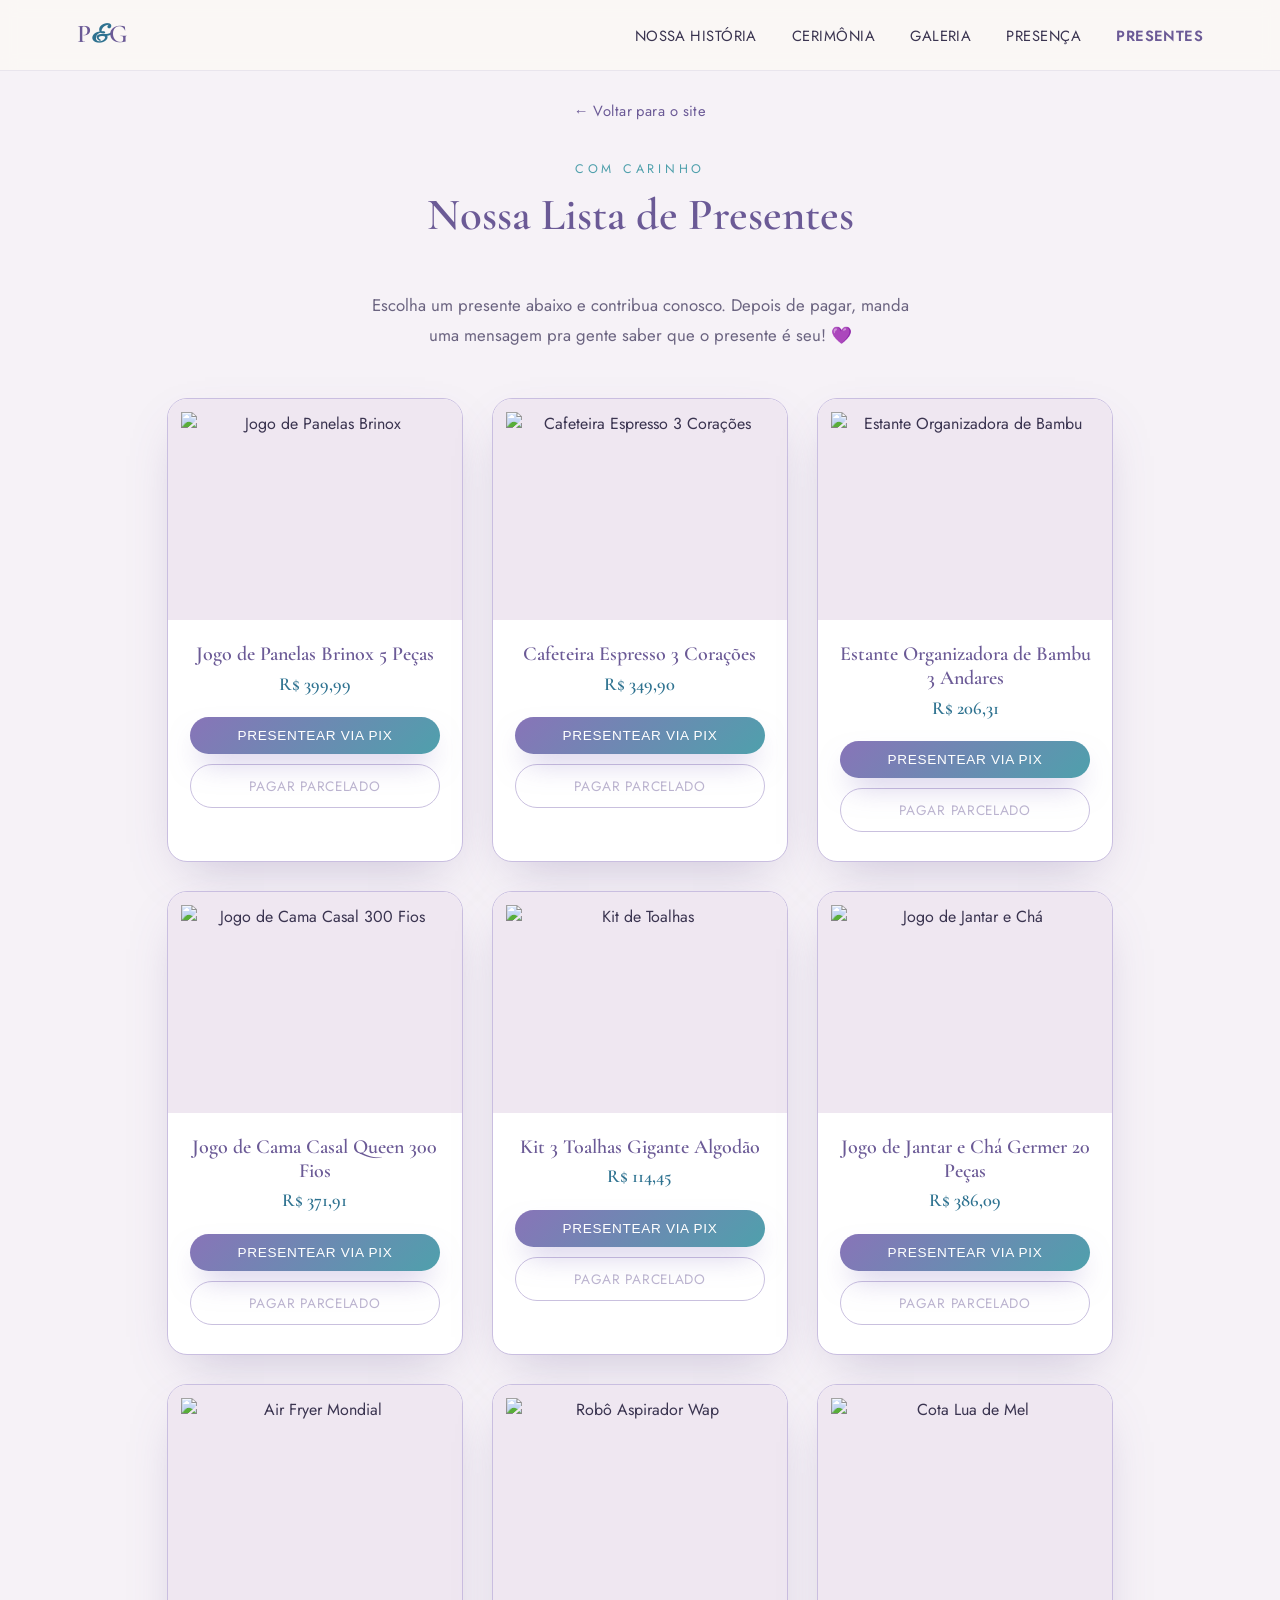
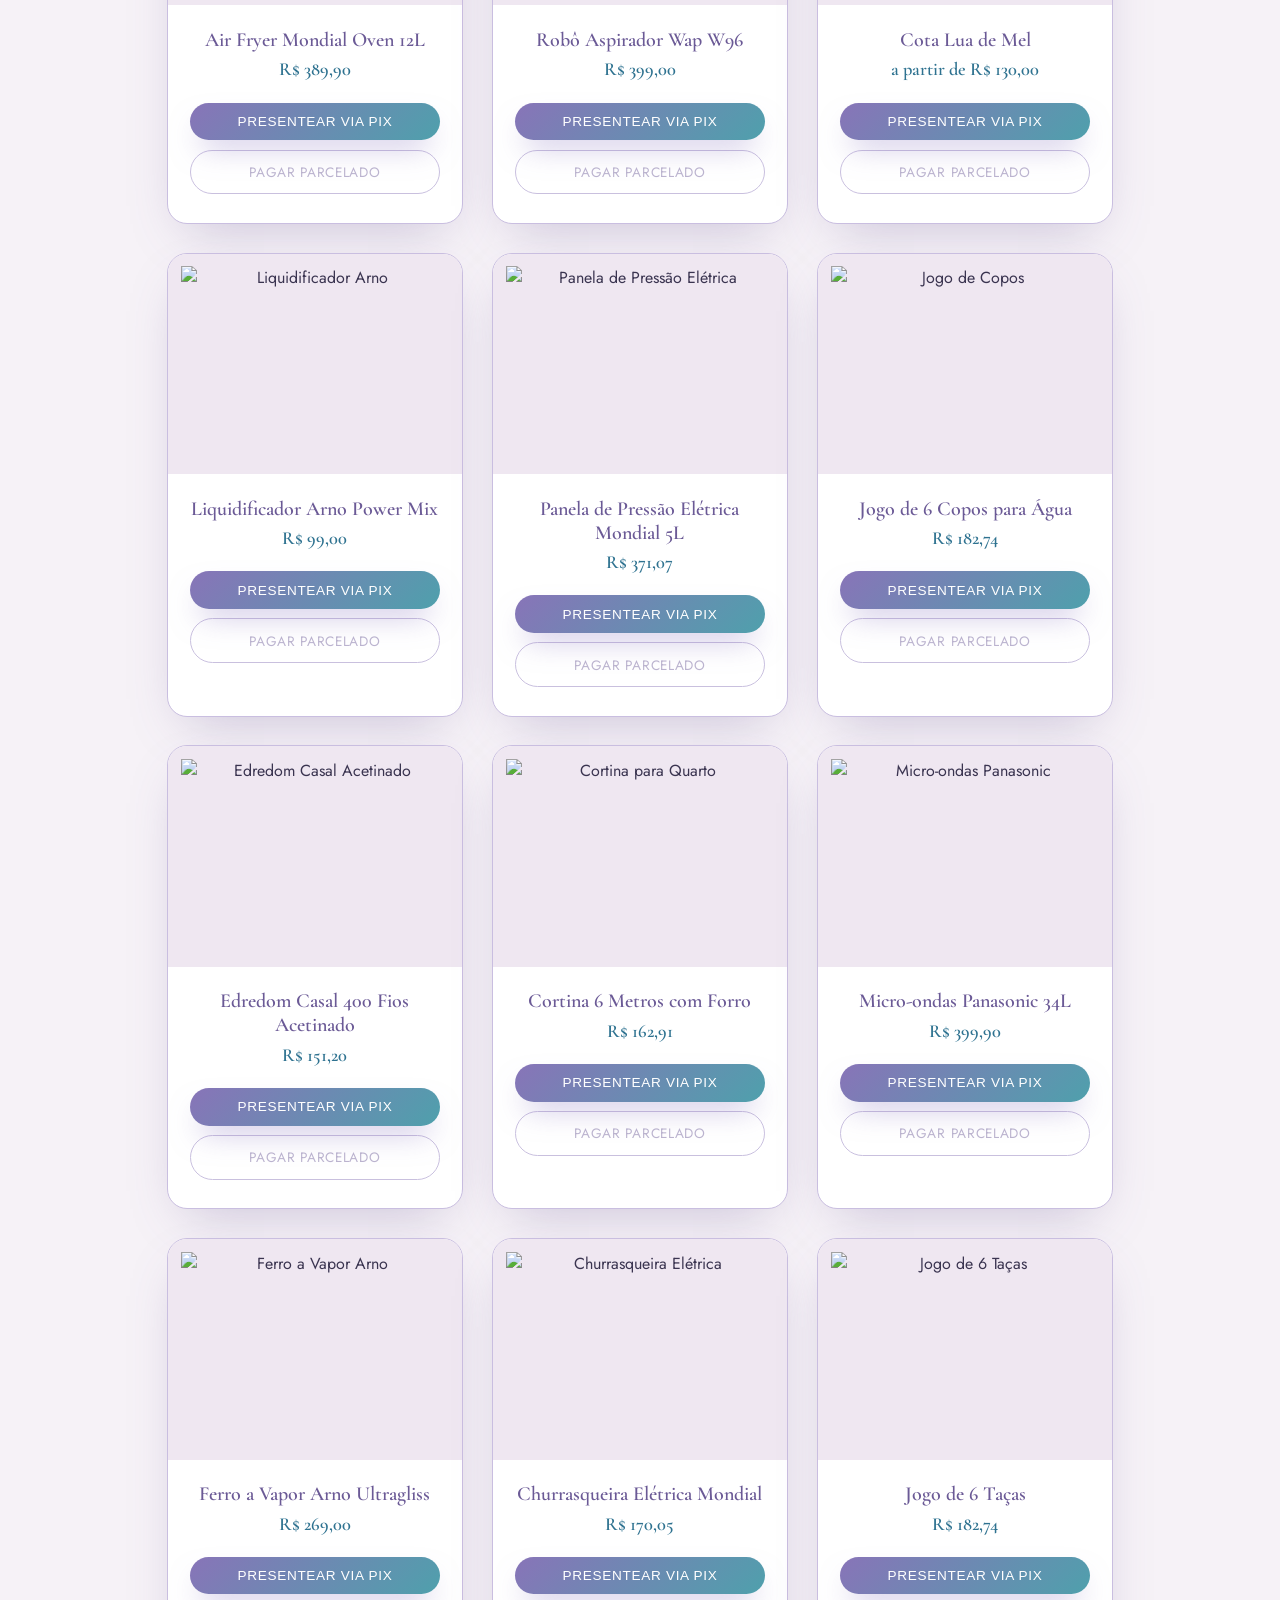
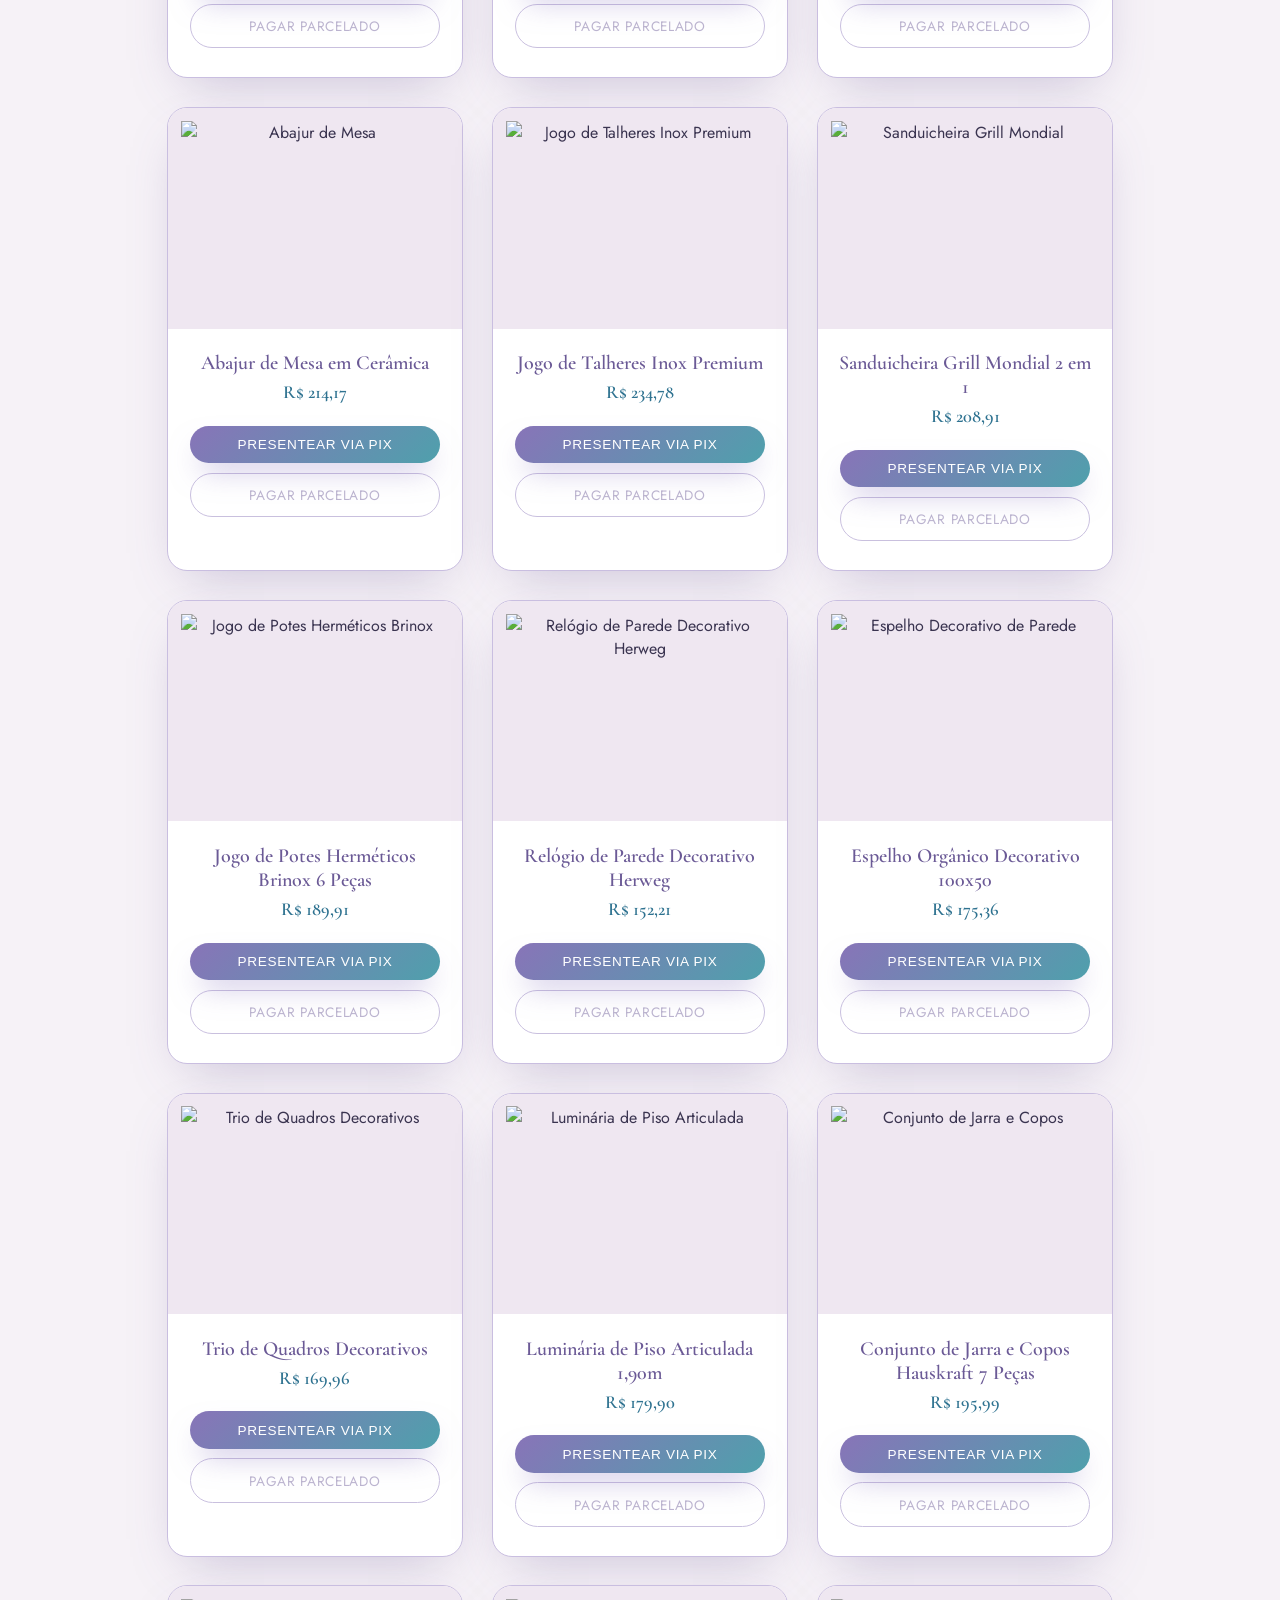
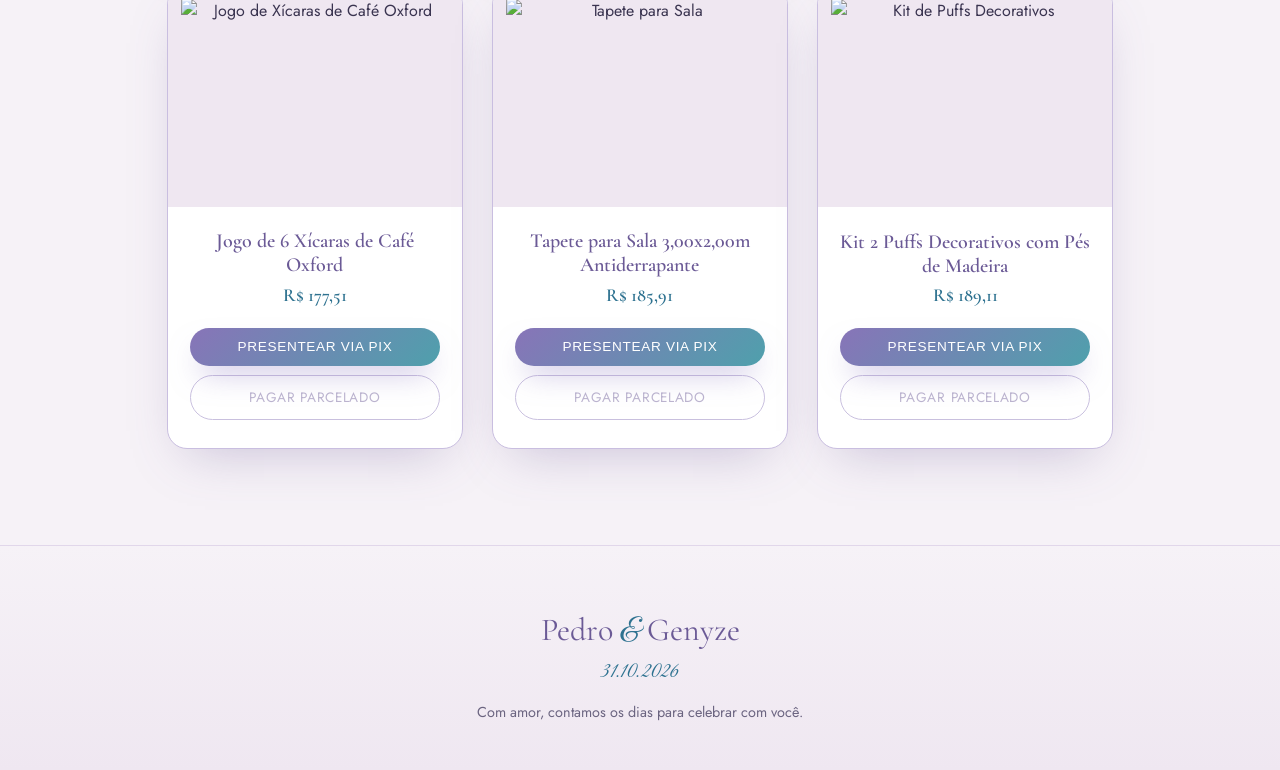
==== commit 23f9dada: "Troca Kit Fondue por Conjunto de Jarra e Copos Hauskraft" ====
--- a/presentes.html
+++ b/presentes.html
@@ -304,10 +304,10 @@
       </div>
     </div>
 
-    <div class="product-card" data-name="Kit Fondue Casal" data-price="189.99">
-      <div class="product-img"><img src="https://a-static.mlcdn.com.br/800x560/kit-2-conjuntos-para-fondue-11-pecas-inox-queijo-chocolate-carne-com-12-garfos-fogareiro-hauskraft/mallysstore/kit2fondue/2cbc99ca846265ad9cf942077d9b5d56.jpeg" alt="Kit Fondue Casal" loading="lazy" /></div>
-      <h3 class="product-name">Kit Fondue Queijo, Chocolate e Carne</h3>
-      <p class="product-price">R$ 189,99</p>
+    <div class="product-card" data-name="Conjunto de Jarra e Copos" data-price="195.99">
+      <div class="product-img"><img src="https://a-static.mlcdn.com.br/800x560/conjunto-de-jarra-300ml-e-copos-300ml-de-vidro-hauskraft-old-fashion-7-pecas-hauskraft/portinoxpresentes/980aab2c086611ed99694201ac185079/3f5700077d5b17c15e9f05fa6c80b390.jpg" alt="Conjunto de Jarra e Copos" loading="lazy" /></div>
+      <h3 class="product-name">Conjunto de Jarra e Copos Hauskraft 7 Peças</h3>
+      <p class="product-price">R$ 195,99</p>
       <div class="product-actions">
         <button class="btn btn-primary product-buy" type="button">Presentear via Pix</button>
         <a class="btn btn-outline product-installment is-disabled" href="#" target="_blank" rel="noopener" title="Link em breve">Pagar Parcelado</a>
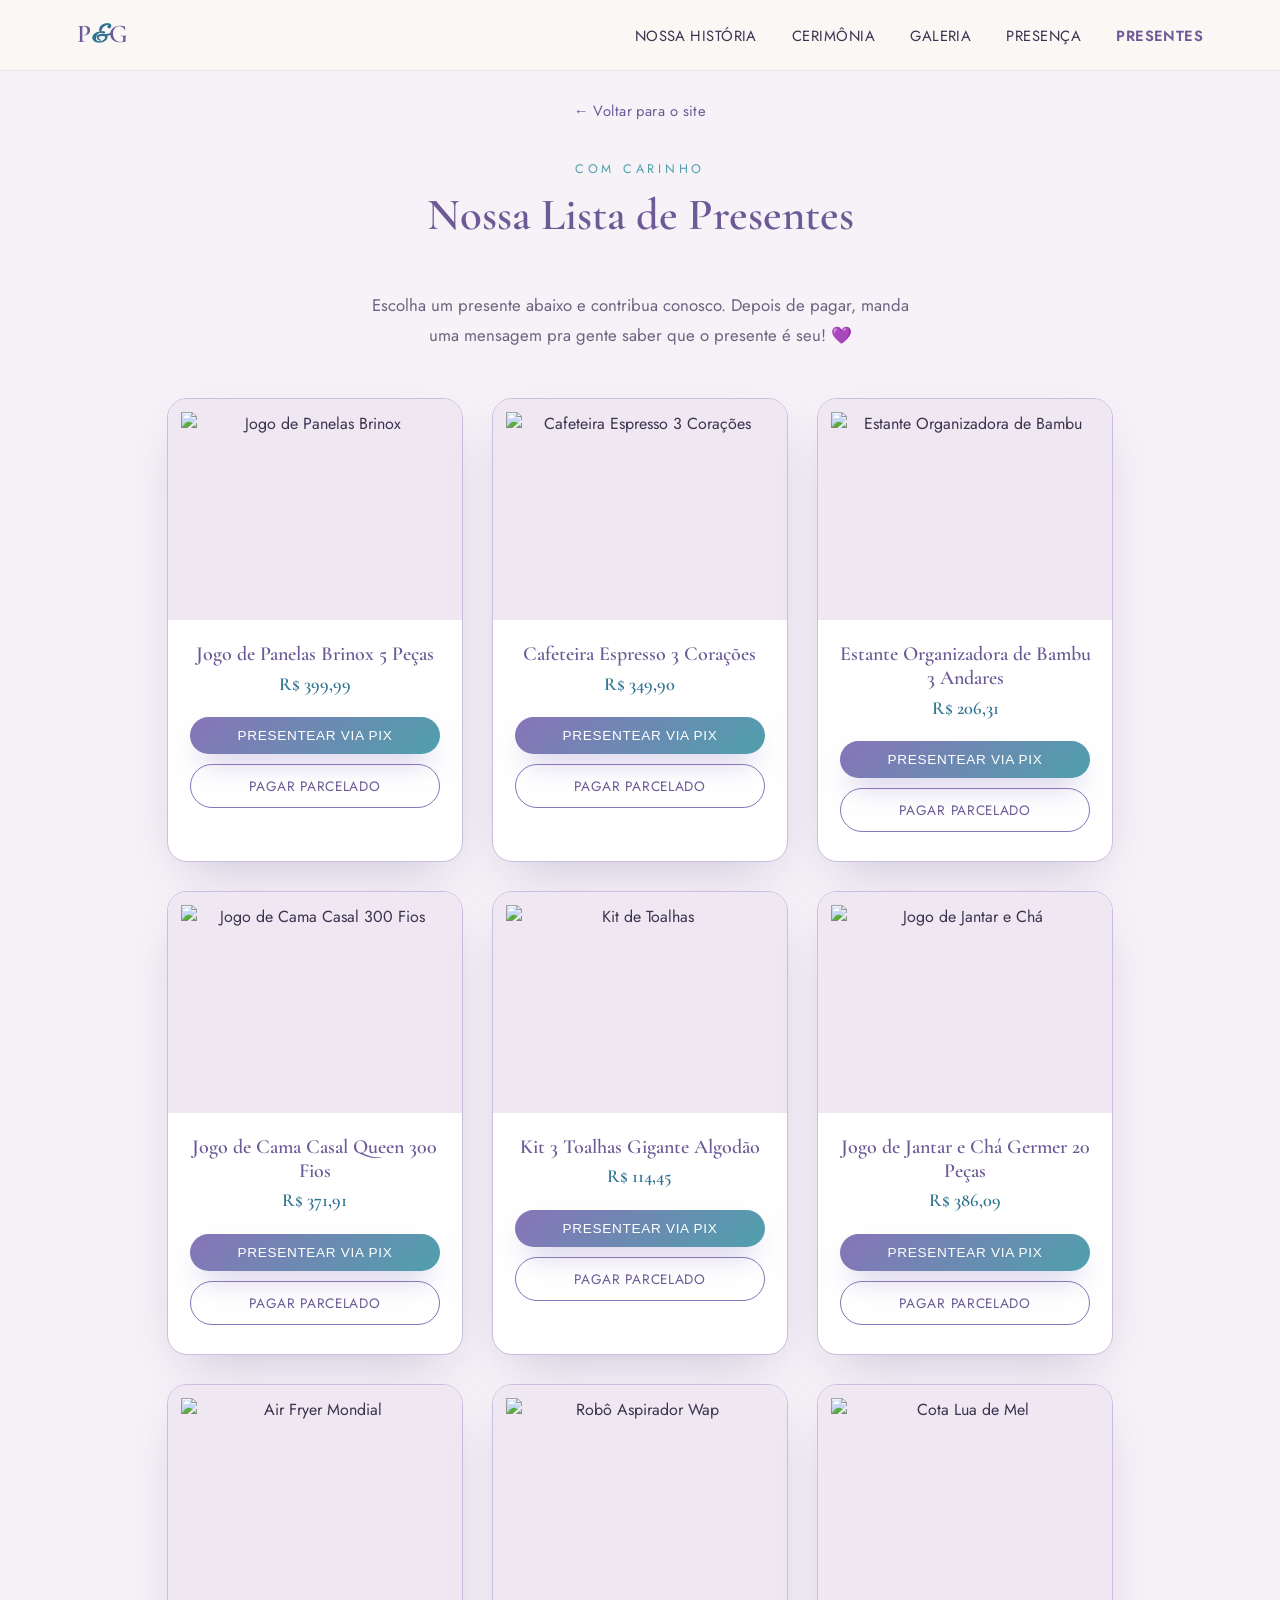
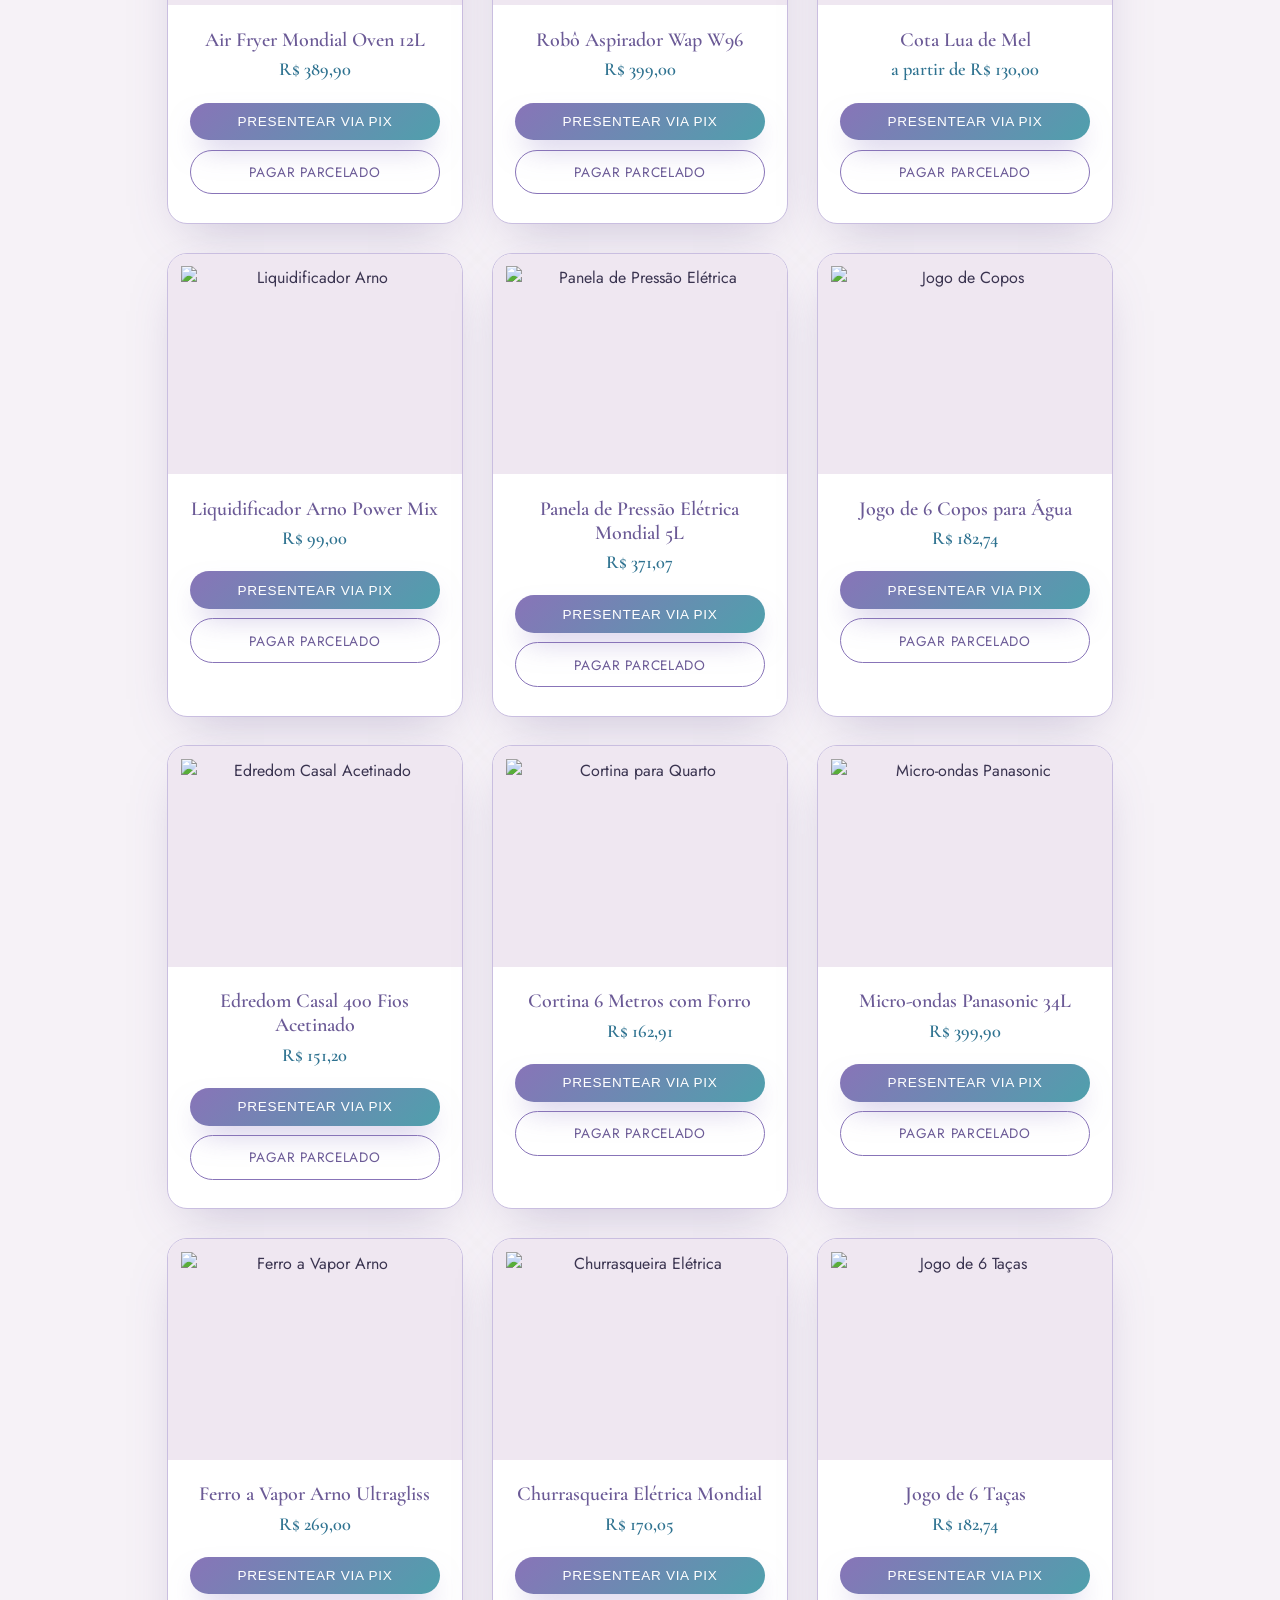
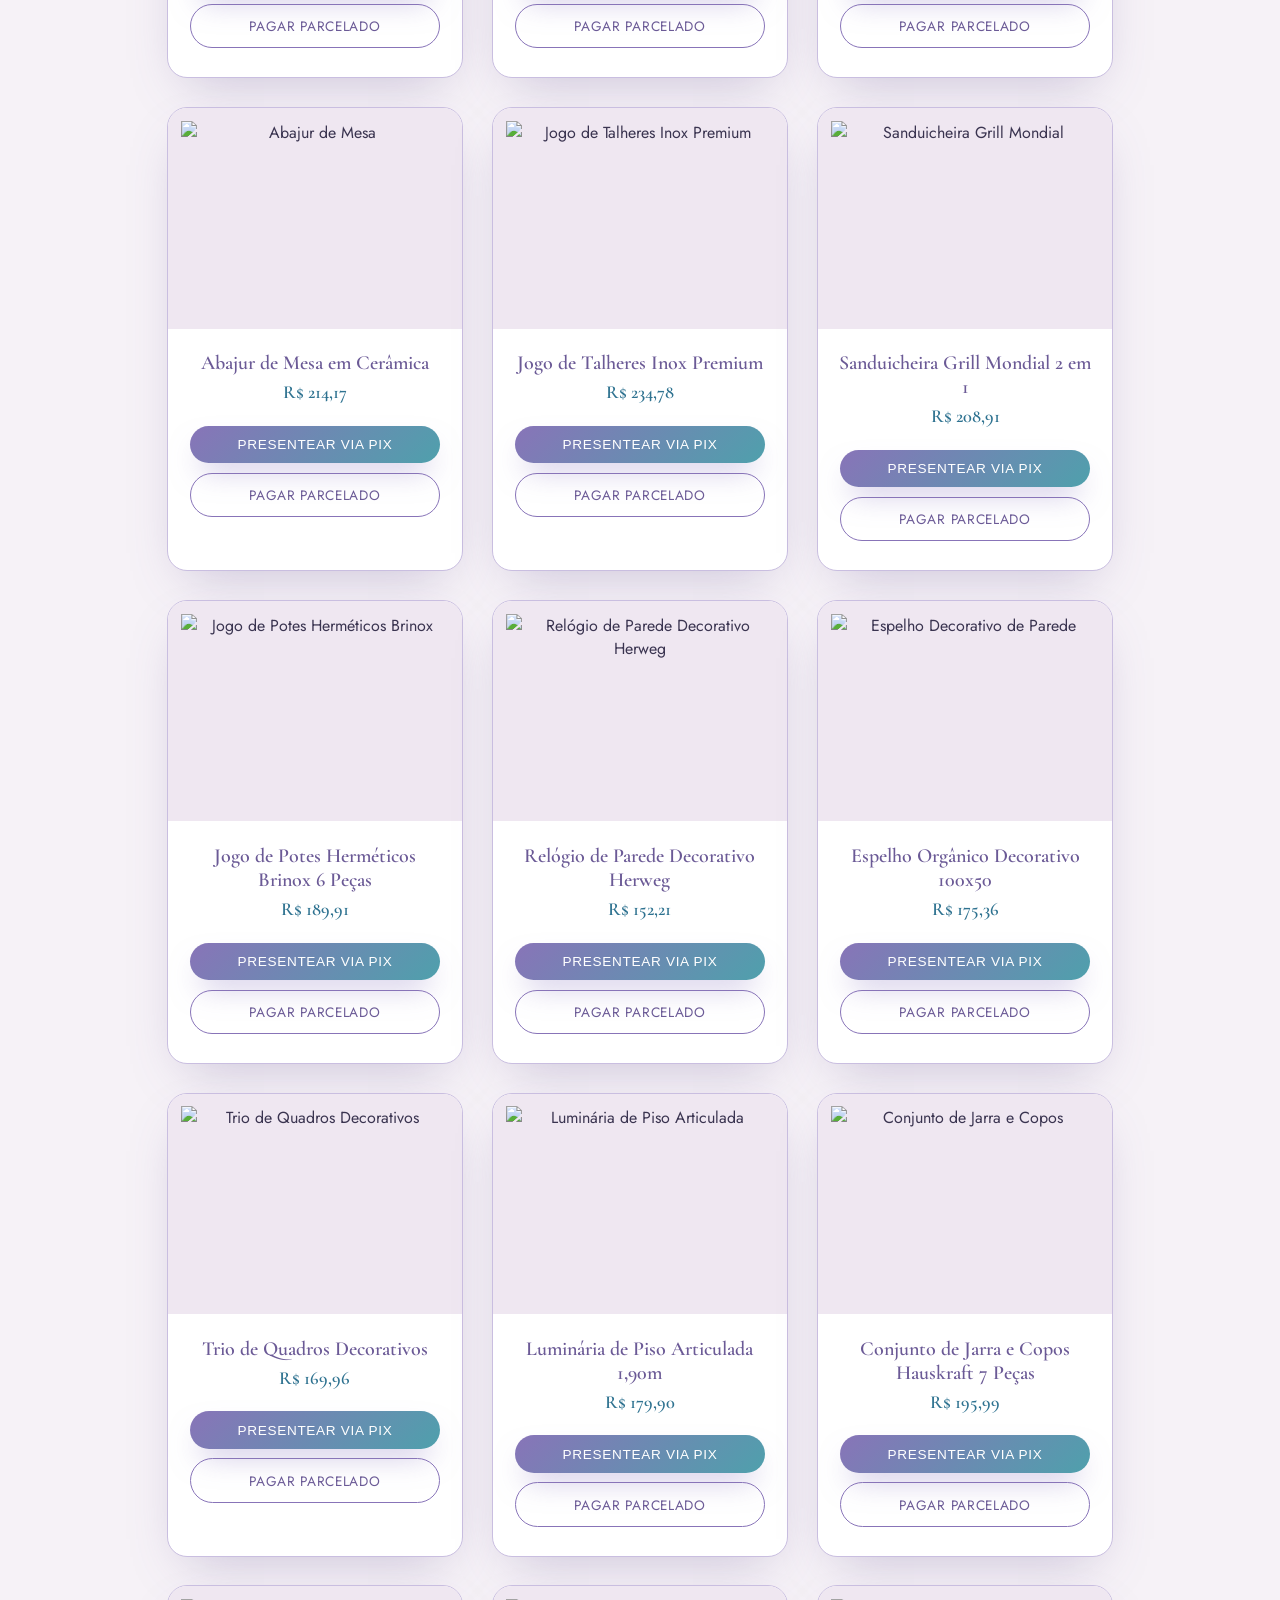
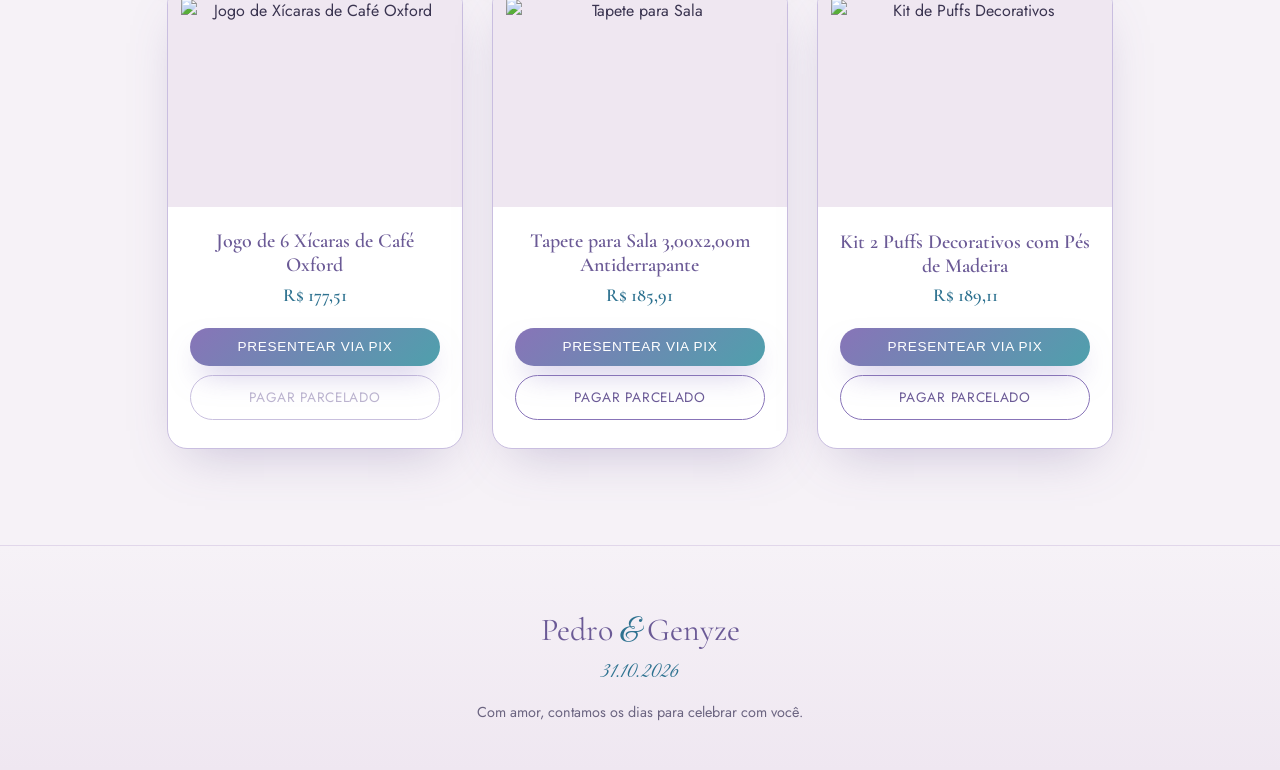
==== commit 7188b1b4: "Ativa botão de parcelamento (Loja Online InfinitePay) para 29 produtos" ====
--- a/presentes.html
+++ b/presentes.html
@@ -50,7 +50,7 @@
       <p class="product-price">R$ 399,99</p>
       <div class="product-actions">
         <button class="btn btn-primary product-buy" type="button">Presentear via Pix</button>
-        <a class="btn btn-outline product-installment is-disabled" href="#" target="_blank" rel="noopener" title="Link em breve">Pagar Parcelado</a>
+        <a class="btn btn-outline product-installment" href="https://loja.infinitepay.io/pedro-victor-82g/yin1221-jogo-de-panelas" target="_blank" rel="noopener">Pagar Parcelado</a>
       </div>
     </div>
 
@@ -60,7 +60,7 @@
       <p class="product-price">R$ 349,90</p>
       <div class="product-actions">
         <button class="btn btn-primary product-buy" type="button">Presentear via Pix</button>
-        <a class="btn btn-outline product-installment is-disabled" href="#" target="_blank" rel="noopener" title="Link em breve">Pagar Parcelado</a>
+        <a class="btn btn-outline product-installment" href="https://loja.infinitepay.io/pedro-victor-82g/lat7242-cafeteira" target="_blank" rel="noopener">Pagar Parcelado</a>
       </div>
     </div>
 
@@ -70,7 +70,7 @@
       <p class="product-price">R$ 206,31</p>
       <div class="product-actions">
         <button class="btn btn-primary product-buy" type="button">Presentear via Pix</button>
-        <a class="btn btn-outline product-installment is-disabled" href="#" target="_blank" rel="noopener" title="Link em breve">Pagar Parcelado</a>
+        <a class="btn btn-outline product-installment" href="https://loja.infinitepay.io/pedro-victor-82g/mdd2182-estante-organizadora" target="_blank" rel="noopener">Pagar Parcelado</a>
       </div>
     </div>
 
@@ -80,7 +80,7 @@
       <p class="product-price">R$ 371,91</p>
       <div class="product-actions">
         <button class="btn btn-primary product-buy" type="button">Presentear via Pix</button>
-        <a class="btn btn-outline product-installment is-disabled" href="#" target="_blank" rel="noopener" title="Link em breve">Pagar Parcelado</a>
+        <a class="btn btn-outline product-installment" href="https://loja.infinitepay.io/pedro-victor-82g/ooh4178-jogo-de-cama-casal" target="_blank" rel="noopener">Pagar Parcelado</a>
       </div>
     </div>
 
@@ -90,7 +90,7 @@
       <p class="product-price">R$ 114,45</p>
       <div class="product-actions">
         <button class="btn btn-primary product-buy" type="button">Presentear via Pix</button>
-        <a class="btn btn-outline product-installment is-disabled" href="#" target="_blank" rel="noopener" title="Link em breve">Pagar Parcelado</a>
+        <a class="btn btn-outline product-installment" href="https://loja.infinitepay.io/pedro-victor-82g/svv7468-kit-de-toalhas" target="_blank" rel="noopener">Pagar Parcelado</a>
       </div>
     </div>
 
@@ -100,7 +100,7 @@
       <p class="product-price">R$ 386,09</p>
       <div class="product-actions">
         <button class="btn btn-primary product-buy" type="button">Presentear via Pix</button>
-        <a class="btn btn-outline product-installment is-disabled" href="#" target="_blank" rel="noopener" title="Link em breve">Pagar Parcelado</a>
+        <a class="btn btn-outline product-installment" href="https://loja.infinitepay.io/pedro-victor-82g/xdt9012-jogo-de-jantar" target="_blank" rel="noopener">Pagar Parcelado</a>
       </div>
     </div>
 
@@ -110,7 +110,7 @@
       <p class="product-price">R$ 389,90</p>
       <div class="product-actions">
         <button class="btn btn-primary product-buy" type="button">Presentear via Pix</button>
-        <a class="btn btn-outline product-installment is-disabled" href="#" target="_blank" rel="noopener" title="Link em breve">Pagar Parcelado</a>
+        <a class="btn btn-outline product-installment" href="https://loja.infinitepay.io/pedro-victor-82g/fyd9347-air-fryer" target="_blank" rel="noopener">Pagar Parcelado</a>
       </div>
     </div>
 
@@ -120,7 +120,7 @@
       <p class="product-price">R$ 399,00</p>
       <div class="product-actions">
         <button class="btn btn-primary product-buy" type="button">Presentear via Pix</button>
-        <a class="btn btn-outline product-installment is-disabled" href="#" target="_blank" rel="noopener" title="Link em breve">Pagar Parcelado</a>
+        <a class="btn btn-outline product-installment" href="https://loja.infinitepay.io/pedro-victor-82g/kqx6826-robo-aspirador" target="_blank" rel="noopener">Pagar Parcelado</a>
       </div>
     </div>
 
@@ -130,7 +130,7 @@
       <p class="product-price">a partir de R$ 130,00</p>
       <div class="product-actions">
         <button class="btn btn-primary product-buy" type="button">Presentear via Pix</button>
-        <a class="btn btn-outline product-installment is-disabled" href="#" target="_blank" rel="noopener" title="Link em breve">Pagar Parcelado</a>
+        <a class="btn btn-outline product-installment" href="https://loja.infinitepay.io/pedro-victor-82g/nks8268-cota-lua-de-mel" target="_blank" rel="noopener">Pagar Parcelado</a>
       </div>
     </div>
 
@@ -140,7 +140,7 @@
       <p class="product-price">R$ 99,00</p>
       <div class="product-actions">
         <button class="btn btn-primary product-buy" type="button">Presentear via Pix</button>
-        <a class="btn btn-outline product-installment is-disabled" href="#" target="_blank" rel="noopener" title="Link em breve">Pagar Parcelado</a>
+        <a class="btn btn-outline product-installment" href="https://loja.infinitepay.io/pedro-victor-82g/rpb7100-liquidificador" target="_blank" rel="noopener">Pagar Parcelado</a>
       </div>
     </div>
 
@@ -150,7 +150,7 @@
       <p class="product-price">R$ 371,07</p>
       <div class="product-actions">
         <button class="btn btn-primary product-buy" type="button">Presentear via Pix</button>
-        <a class="btn btn-outline product-installment is-disabled" href="#" target="_blank" rel="noopener" title="Link em breve">Pagar Parcelado</a>
+        <a class="btn btn-outline product-installment" href="https://loja.infinitepay.io/pedro-victor-82g/yog7055-panela-de-pressao-eletrica" target="_blank" rel="noopener">Pagar Parcelado</a>
       </div>
     </div>
 
@@ -160,7 +160,7 @@
       <p class="product-price">R$ 182,74</p>
       <div class="product-actions">
         <button class="btn btn-primary product-buy" type="button">Presentear via Pix</button>
-        <a class="btn btn-outline product-installment is-disabled" href="#" target="_blank" rel="noopener" title="Link em breve">Pagar Parcelado</a>
+        <a class="btn btn-outline product-installment" href="https://loja.infinitepay.io/pedro-victor-82g/lar3591-jogo-de-copos" target="_blank" rel="noopener">Pagar Parcelado</a>
       </div>
     </div>
 
@@ -170,7 +170,7 @@
       <p class="product-price">R$ 151,20</p>
       <div class="product-actions">
         <button class="btn btn-primary product-buy" type="button">Presentear via Pix</button>
-        <a class="btn btn-outline product-installment is-disabled" href="#" target="_blank" rel="noopener" title="Link em breve">Pagar Parcelado</a>
+        <a class="btn btn-outline product-installment" href="https://loja.infinitepay.io/pedro-victor-82g/dyu8071-edredom-casal" target="_blank" rel="noopener">Pagar Parcelado</a>
       </div>
     </div>
 
@@ -180,7 +180,7 @@
       <p class="product-price">R$ 162,91</p>
       <div class="product-actions">
         <button class="btn btn-primary product-buy" type="button">Presentear via Pix</button>
-        <a class="btn btn-outline product-installment is-disabled" href="#" target="_blank" rel="noopener" title="Link em breve">Pagar Parcelado</a>
+        <a class="btn btn-outline product-installment" href="https://loja.infinitepay.io/pedro-victor-82g/pth2156-cortina-para-quarto" target="_blank" rel="noopener">Pagar Parcelado</a>
       </div>
     </div>
 
@@ -190,7 +190,7 @@
       <p class="product-price">R$ 399,90</p>
       <div class="product-actions">
         <button class="btn btn-primary product-buy" type="button">Presentear via Pix</button>
-        <a class="btn btn-outline product-installment is-disabled" href="#" target="_blank" rel="noopener" title="Link em breve">Pagar Parcelado</a>
+        <a class="btn btn-outline product-installment" href="https://loja.infinitepay.io/pedro-victor-82g/try8325-micro-ondas" target="_blank" rel="noopener">Pagar Parcelado</a>
       </div>
     </div>
 
@@ -200,7 +200,7 @@
       <p class="product-price">R$ 269,00</p>
       <div class="product-actions">
         <button class="btn btn-primary product-buy" type="button">Presentear via Pix</button>
-        <a class="btn btn-outline product-installment is-disabled" href="#" target="_blank" rel="noopener" title="Link em breve">Pagar Parcelado</a>
+        <a class="btn btn-outline product-installment" href="https://loja.infinitepay.io/pedro-victor-82g/pib7933-ferro-a-vapor" target="_blank" rel="noopener">Pagar Parcelado</a>
       </div>
     </div>
 
@@ -210,7 +210,7 @@
       <p class="product-price">R$ 170,05</p>
       <div class="product-actions">
         <button class="btn btn-primary product-buy" type="button">Presentear via Pix</button>
-        <a class="btn btn-outline product-installment is-disabled" href="#" target="_blank" rel="noopener" title="Link em breve">Pagar Parcelado</a>
+        <a class="btn btn-outline product-installment" href="https://loja.infinitepay.io/pedro-victor-82g/tne2482-churraqueira-eletrica" target="_blank" rel="noopener">Pagar Parcelado</a>
       </div>
     </div>
 
@@ -220,7 +220,7 @@
       <p class="product-price">R$ 182,74</p>
       <div class="product-actions">
         <button class="btn btn-primary product-buy" type="button">Presentear via Pix</button>
-        <a class="btn btn-outline product-installment is-disabled" href="#" target="_blank" rel="noopener" title="Link em breve">Pagar Parcelado</a>
+        <a class="btn btn-outline product-installment" href="https://loja.infinitepay.io/pedro-victor-82g/dae2583-jogo-de-6-tacas" target="_blank" rel="noopener">Pagar Parcelado</a>
       </div>
     </div>
 
@@ -230,7 +230,7 @@
       <p class="product-price">R$ 214,17</p>
       <div class="product-actions">
         <button class="btn btn-primary product-buy" type="button">Presentear via Pix</button>
-        <a class="btn btn-outline product-installment is-disabled" href="#" target="_blank" rel="noopener" title="Link em breve">Pagar Parcelado</a>
+        <a class="btn btn-outline product-installment" href="https://loja.infinitepay.io/pedro-victor-82g/xcn4170-abajur-de-mesa" target="_blank" rel="noopener">Pagar Parcelado</a>
       </div>
     </div>
 
@@ -240,7 +240,7 @@
       <p class="product-price">R$ 234,78</p>
       <div class="product-actions">
         <button class="btn btn-primary product-buy" type="button">Presentear via Pix</button>
-        <a class="btn btn-outline product-installment is-disabled" href="#" target="_blank" rel="noopener" title="Link em breve">Pagar Parcelado</a>
+        <a class="btn btn-outline product-installment" href="https://loja.infinitepay.io/pedro-victor-82g/sdo3049-jogo-de-talheres" target="_blank" rel="noopener">Pagar Parcelado</a>
       </div>
     </div>
 
@@ -250,7 +250,7 @@
       <p class="product-price">R$ 208,91</p>
       <div class="product-actions">
         <button class="btn btn-primary product-buy" type="button">Presentear via Pix</button>
-        <a class="btn btn-outline product-installment is-disabled" href="#" target="_blank" rel="noopener" title="Link em breve">Pagar Parcelado</a>
+        <a class="btn btn-outline product-installment" href="https://loja.infinitepay.io/pedro-victor-82g/eam3661-sanduicheira" target="_blank" rel="noopener">Pagar Parcelado</a>
       </div>
     </div>
 
@@ -260,7 +260,7 @@
       <p class="product-price">R$ 189,91</p>
       <div class="product-actions">
         <button class="btn btn-primary product-buy" type="button">Presentear via Pix</button>
-        <a class="btn btn-outline product-installment is-disabled" href="#" target="_blank" rel="noopener" title="Link em breve">Pagar Parcelado</a>
+        <a class="btn btn-outline product-installment" href="https://loja.infinitepay.io/pedro-victor-82g/ivy1013-jogo-de-potes-hermeticos" target="_blank" rel="noopener">Pagar Parcelado</a>
       </div>
     </div>
 
@@ -270,7 +270,7 @@
       <p class="product-price">R$ 152,21</p>
       <div class="product-actions">
         <button class="btn btn-primary product-buy" type="button">Presentear via Pix</button>
-        <a class="btn btn-outline product-installment is-disabled" href="#" target="_blank" rel="noopener" title="Link em breve">Pagar Parcelado</a>
+        <a class="btn btn-outline product-installment" href="https://loja.infinitepay.io/pedro-victor-82g/tjv8190-relogio-de-parede-decorativo" target="_blank" rel="noopener">Pagar Parcelado</a>
       </div>
     </div>
 
@@ -280,7 +280,7 @@
       <p class="product-price">R$ 175,36</p>
       <div class="product-actions">
         <button class="btn btn-primary product-buy" type="button">Presentear via Pix</button>
-        <a class="btn btn-outline product-installment is-disabled" href="#" target="_blank" rel="noopener" title="Link em breve">Pagar Parcelado</a>
+        <a class="btn btn-outline product-installment" href="https://loja.infinitepay.io/pedro-victor-82g/isq4703-espelho" target="_blank" rel="noopener">Pagar Parcelado</a>
       </div>
     </div>
 
@@ -290,7 +290,7 @@
       <p class="product-price">R$ 169,96</p>
       <div class="product-actions">
         <button class="btn btn-primary product-buy" type="button">Presentear via Pix</button>
-        <a class="btn btn-outline product-installment is-disabled" href="#" target="_blank" rel="noopener" title="Link em breve">Pagar Parcelado</a>
+        <a class="btn btn-outline product-installment" href="https://loja.infinitepay.io/pedro-victor-82g/wry1182-quadros" target="_blank" rel="noopener">Pagar Parcelado</a>
       </div>
     </div>
 
@@ -300,7 +300,7 @@
       <p class="product-price">R$ 179,90</p>
       <div class="product-actions">
         <button class="btn btn-primary product-buy" type="button">Presentear via Pix</button>
-        <a class="btn btn-outline product-installment is-disabled" href="#" target="_blank" rel="noopener" title="Link em breve">Pagar Parcelado</a>
+        <a class="btn btn-outline product-installment" href="https://loja.infinitepay.io/pedro-victor-82g/bvv4807-luminaria" target="_blank" rel="noopener">Pagar Parcelado</a>
       </div>
     </div>
 
@@ -310,7 +310,7 @@
       <p class="product-price">R$ 195,99</p>
       <div class="product-actions">
         <button class="btn btn-primary product-buy" type="button">Presentear via Pix</button>
-        <a class="btn btn-outline product-installment is-disabled" href="#" target="_blank" rel="noopener" title="Link em breve">Pagar Parcelado</a>
+        <a class="btn btn-outline product-installment" href="https://loja.infinitepay.io/pedro-victor-82g/vxb6211-conjunto-de-jarra-e-copos" target="_blank" rel="noopener">Pagar Parcelado</a>
       </div>
     </div>
 
@@ -330,7 +330,7 @@
       <p class="product-price">R$ 185,91</p>
       <div class="product-actions">
         <button class="btn btn-primary product-buy" type="button">Presentear via Pix</button>
-        <a class="btn btn-outline product-installment is-disabled" href="#" target="_blank" rel="noopener" title="Link em breve">Pagar Parcelado</a>
+        <a class="btn btn-outline product-installment" href="https://loja.infinitepay.io/pedro-victor-82g/ndh8837-tapete-para-sala" target="_blank" rel="noopener">Pagar Parcelado</a>
       </div>
     </div>
 
@@ -340,7 +340,7 @@
       <p class="product-price">R$ 189,11</p>
       <div class="product-actions">
         <button class="btn btn-primary product-buy" type="button">Presentear via Pix</button>
-        <a class="btn btn-outline product-installment is-disabled" href="#" target="_blank" rel="noopener" title="Link em breve">Pagar Parcelado</a>
+        <a class="btn btn-outline product-installment" href="https://loja.infinitepay.io/pedro-victor-82g/qfu6633-kit-de-puffs" target="_blank" rel="noopener">Pagar Parcelado</a>
       </div>
     </div>
 
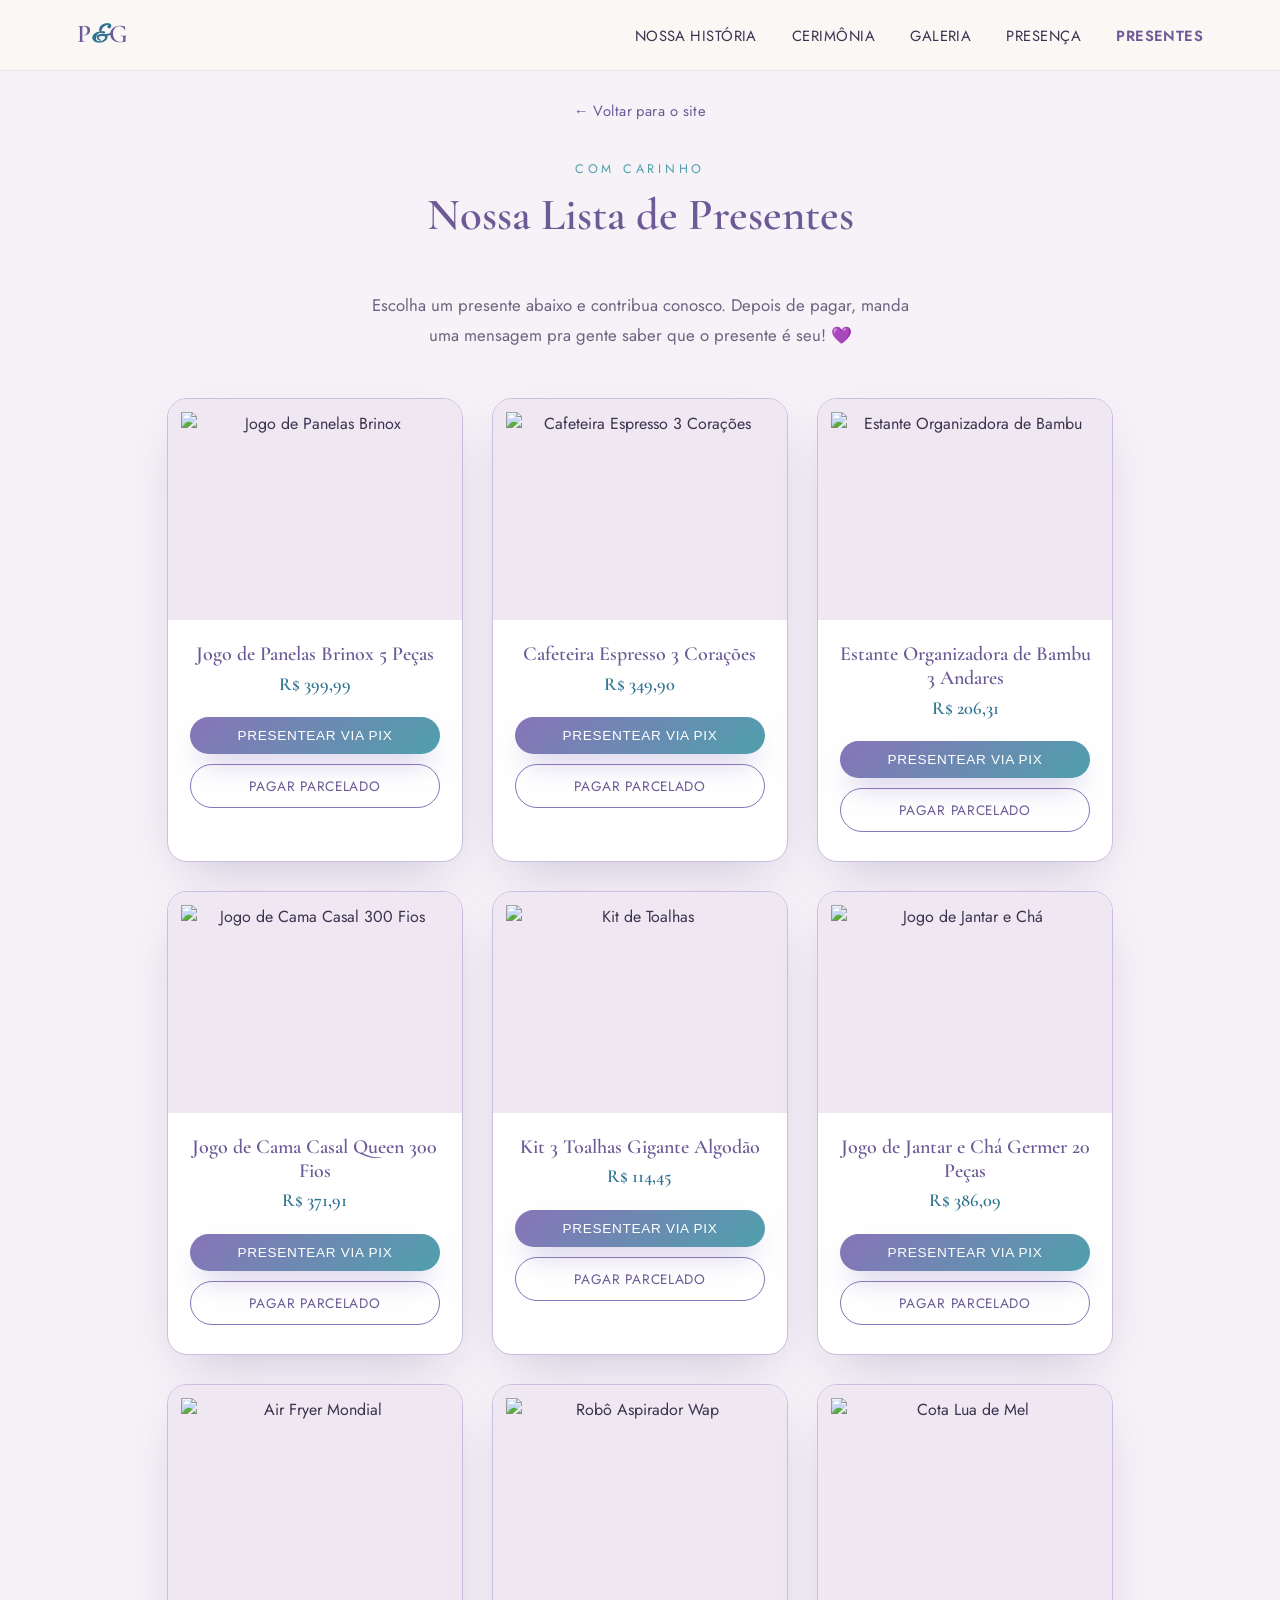
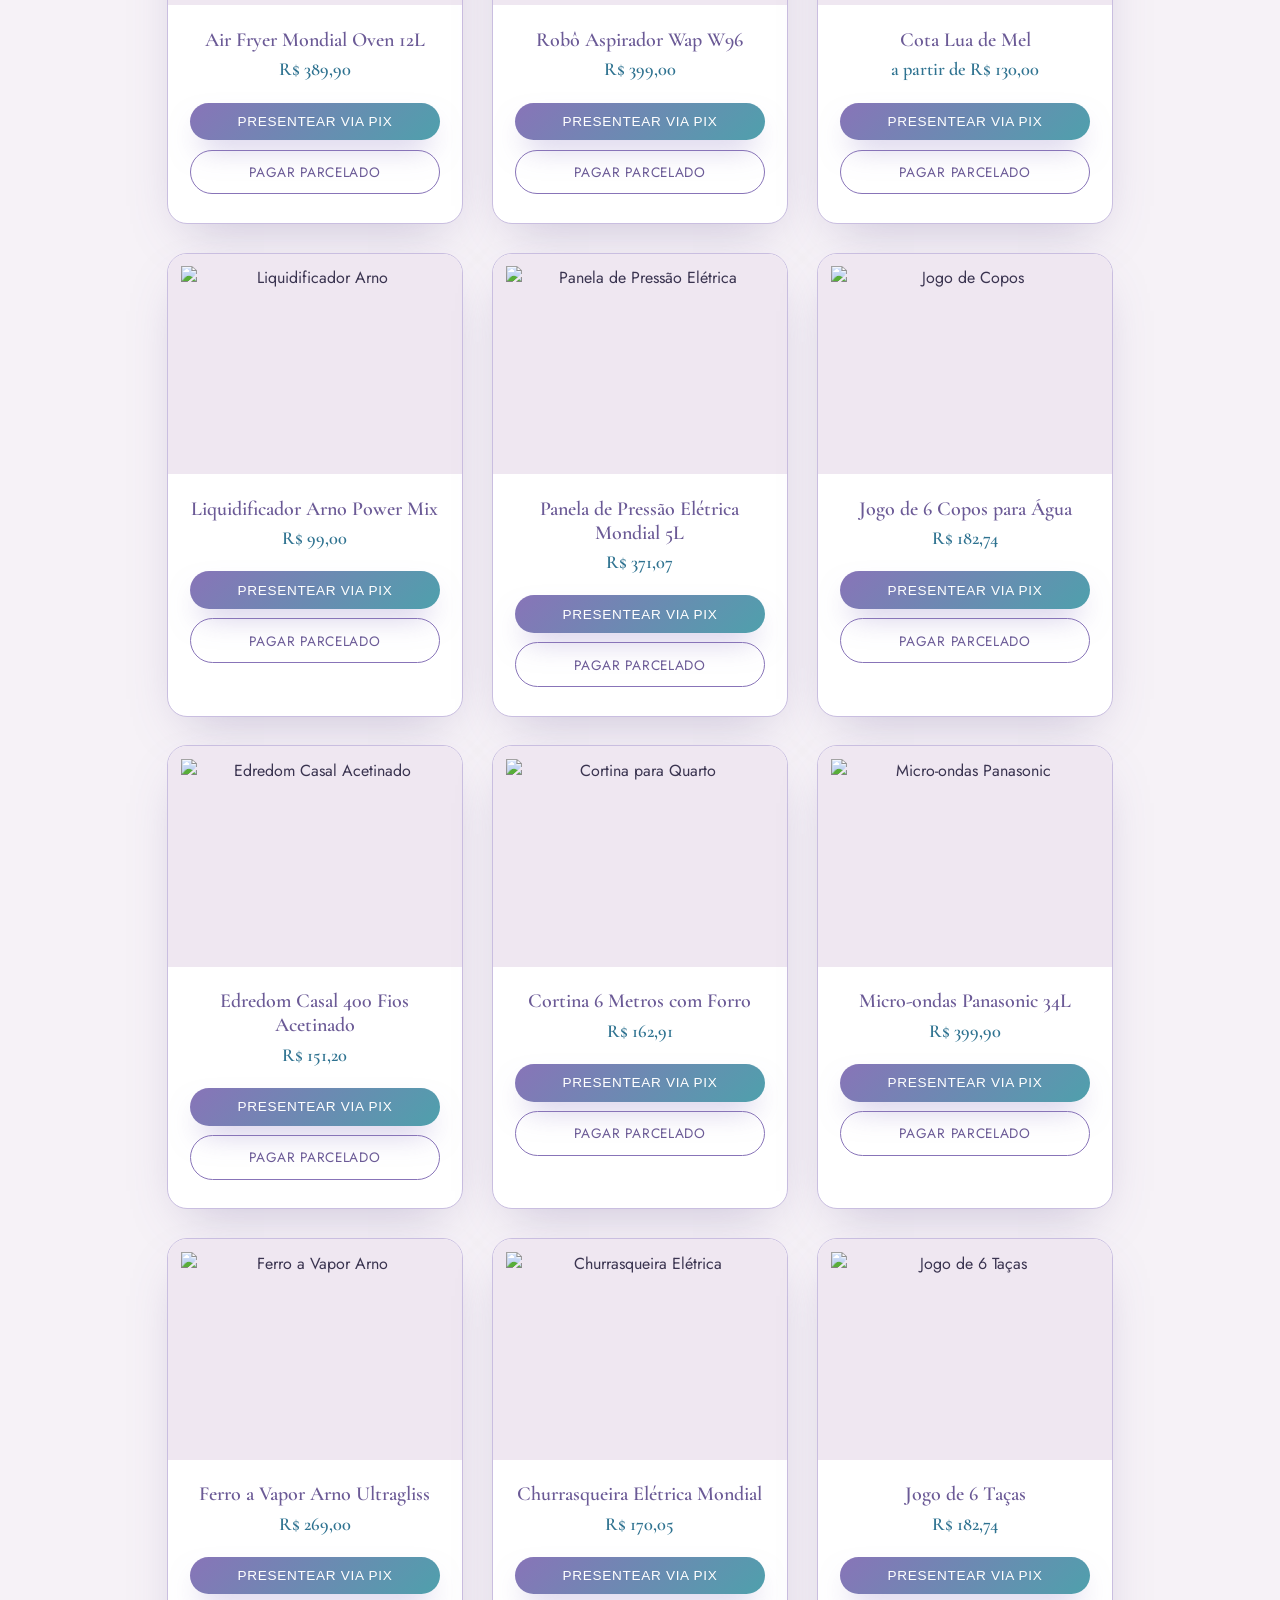
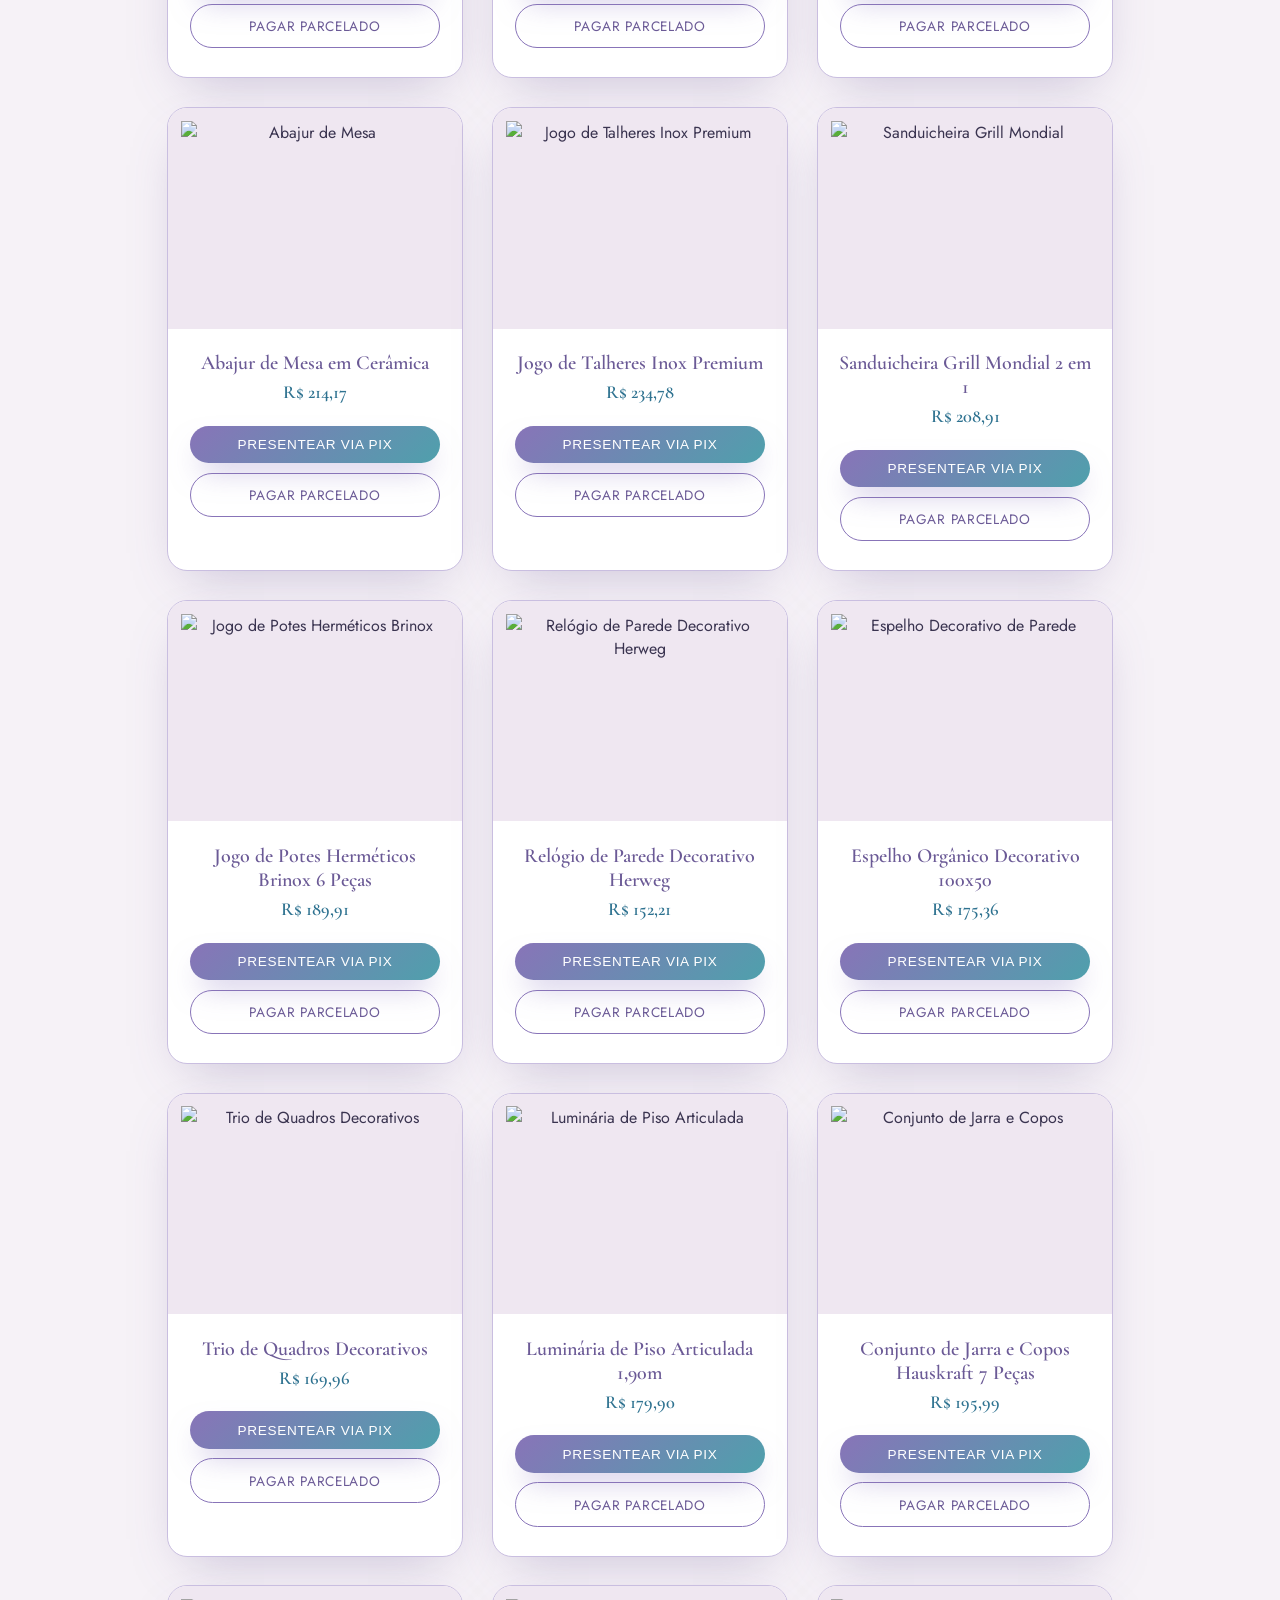
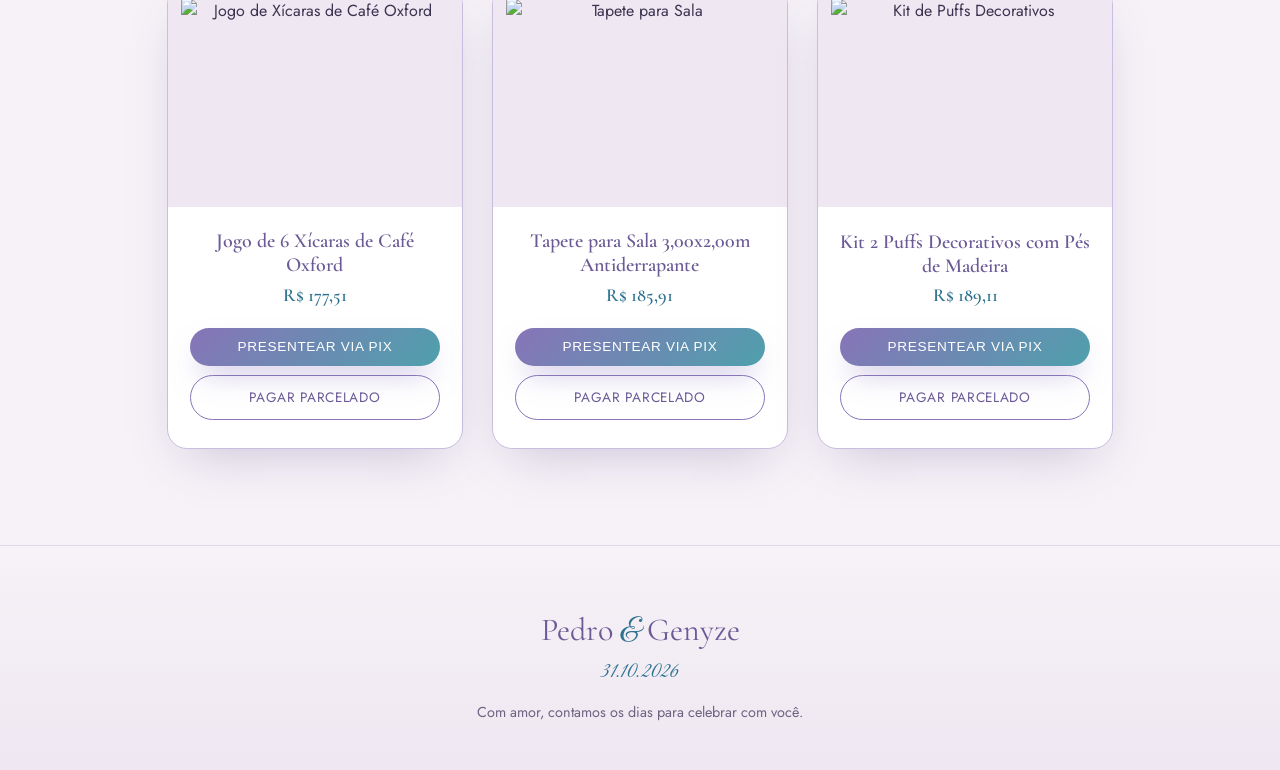
==== commit 80d612bc: "Ativa parcelamento do Jogo de 6 Xícaras de Café" ====
--- a/presentes.html
+++ b/presentes.html
@@ -320,7 +320,7 @@
       <p class="product-price">R$ 177,51</p>
       <div class="product-actions">
         <button class="btn btn-primary product-buy" type="button">Presentear via Pix</button>
-        <a class="btn btn-outline product-installment is-disabled" href="#" target="_blank" rel="noopener" title="Link em breve">Pagar Parcelado</a>
+        <a class="btn btn-outline product-installment" href="https://loja.infinitepay.io/pedro-victor-82g/etp4834-jogo-de-6-xicaras" target="_blank" rel="noopener">Pagar Parcelado</a>
       </div>
     </div>
 
